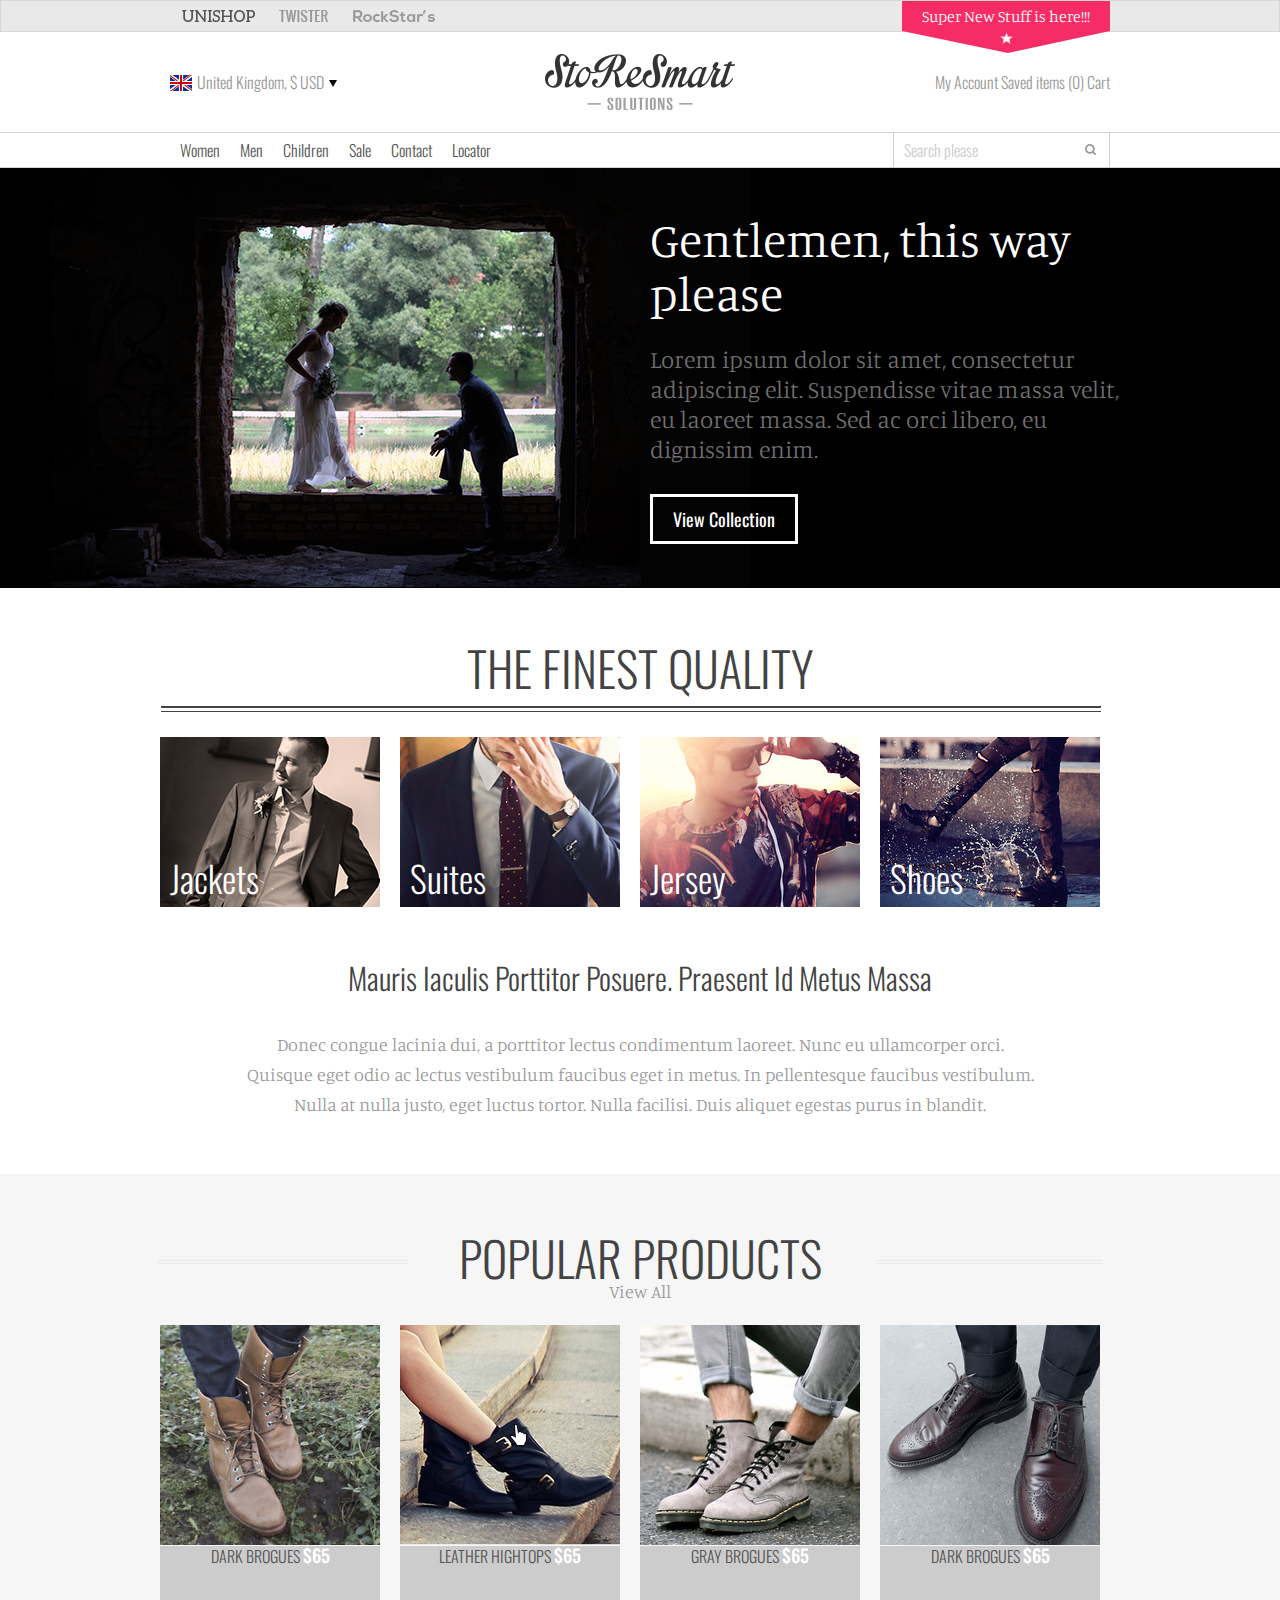
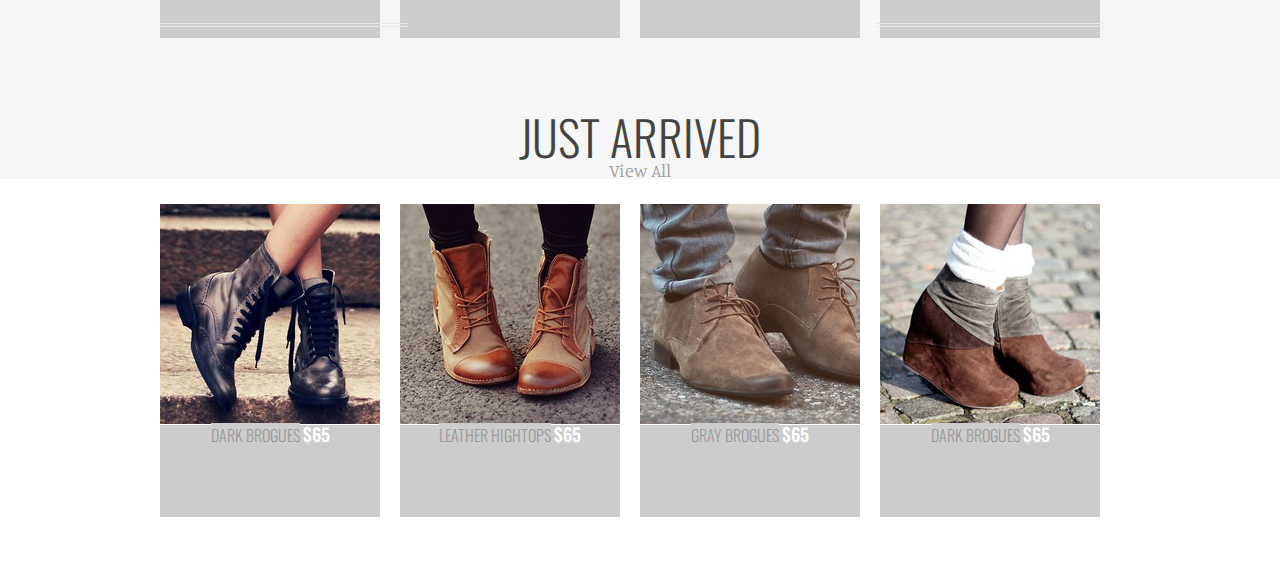
==== e-commerce.html @ 4dcdf838 "Draft for three sections below slider provided" ====
<!DOCTYPE html>
<html>
<head>
	<title>e-commerce</title>
	<link href="https://fonts.googleapis.com/css?family=Oswald:300,400" rel="stylesheet">
	<link href="https://fonts.googleapis.com/css?family=Manuale" rel="stylesheet">
	<link rel="stylesheet" type="text/css" href="css/common/reset.css">
	<link rel="stylesheet" type="text/css" href="css/common/reset2.css">
	<link rel="stylesheet" type="text/css" href="css/common/utils.css">
	<link rel="stylesheet" type="text/css" href="css/common/layout.css">
	<link rel="stylesheet" type="text/css" href="css/common/colors.css">
	<link rel="stylesheet" type="text/css" href="css/common/img.css">
	<link rel="stylesheet" type="text/css" href="css/assets/asset_topLinks.css">
	<link rel="stylesheet" type="text/css" href="css/assets/asset_logoStrip.css">
	<link rel="stylesheet" type="text/css" href="css/assets/asset_locale.css">
	<link rel="stylesheet" type="text/css" href="css/assets/asset_siteLogo.css">
	<link rel="stylesheet" type="text/css" href="css/assets/asset_personalLinks.css">
	<link rel="stylesheet" type="text/css" href="css/assets/asset_navigationStrip.css">
	<link rel="stylesheet" type="text/css" href="css/assets/asset_navigation.css">
	<link rel="stylesheet" type="text/css" href="css/assets/asset_search.css">
	<link rel="stylesheet" type="text/css" href="css/assets/asset_slider.css">
	<link rel="stylesheet" type="text/css" href="css/assets/asset_categoryPictures.css">
	<link rel="stylesheet" type="text/css" href="css/assets/asset_popularProduct.css">

	<link rel="stylesheet" type="text/css" href="content/slider.css">
</head>
<body>
	<!--
		@todo
		- navigation zoom bug
		- navigation content
	-->
	<div class="asset_topLinks">
		<div class="layout_centralColumn">
			<ul class="asset_topLinks-brands">
				<li><a href="javascript: void(0);"><img src="img/logo/uishop-logo.png" alt="unishop logo"></a></li>
				<li><a href="javascript: void(0);"><img src="img/logo/twister-logo.png" alt="twister logo"></a></li>
				<li><a href="javascript: void(0);"><img src="img/logo/rockstars-logo.png" alt="rockstars logo"></a></li>
			</ul>
			<a class="asset_topLinks-superNew imgAfter_star" href="javascript: void(0);">
				Super New Stuff is here!!!
				<span class="asset_topLinks-triangle img_redTriangle"></span>
			</a>
		</div>
	</div>
	<div class="asset_logoStrip">
		<div class="layout_centralColumn">
			<div class="asset_logoStrip-flex">
				<div class="asset_logoStrip-child">
					<div class="asset_locale">
						<div class="asset_locale-selected imgBefore_flagUk">
							<span class="asset_locale-selectedCountry">United Kingdom,</span>
							<span class="asset_locale-selectedCorrency">$ USD</span>
						</div>
						<div class="asset_locale-dropdown">
							<span class="asset_locale-dropdownHoverTarget"></span>
							<div class="asset_locale-dropdownTitle imgBefore_flagUk">United Kingdom</div>
							<div class="asset_locale-dropdownContent">
								<div class="asset_locale-dropdownRow">
									<label class="asset_locale-dropdownLabel" for="asset-locale-dropdown-select-1">Change currency</label>
								</div>
								<div class="asset_locale-dropdownRow">
									<select id="asset-locale-dropdown-select-1" class="asset_locale-currencyControl">
										<option>Pound</option>
										<option>$</option>
										<option>Euro</option>
										<option>$, Au</option>
									</select>
									<div class="asset_locale-dropdownSelectedCurrency">Pound</div>
									<ul class="asset_locale-currencyList">
										<li>Pound</li>
										<li>$</li>
										<li>Euro</li>
										<li>$, Au</li>
									</ul>

								</div>
								<div class="asset_locale-dropdownRow">
									<div class="asset_locale-dropdownLabel">Other Country Sites</div>
								</div>
								<div class="asset_locale-dropdownRow">
									<ul class="asset_locale-countryList">
										<li class="imgBefore_flagUk imgAfter_arrowRight">United Kingdom</li>
										<li class="imgBefore_flagUs imgAfter_arrowRight">United State</li>
										<li class="imgBefore_flagIt imgAfter_arrowRight">Italy</li>
										<li class="imgBefore_flagFr imgAfter_arrowRight">France</li>
										<li class="imgBefore_flagAu imgAfter_arrowRight">Australia</li>
									</ul>
								</div>
							</div>
						</div>	
					</div>
				</div>
				<div class="asset_logoStrip-child">
					<a class="asset_siteLogo" href="e-commerce.html"><img src="img/logo/storesmart-logo.png"></a>
				</div>
				<div class="asset_logoStrip-child">
					<ul class="asset_personalLinks">
						<li><a href="">My Account</a></li>
						<li><a href="">Saved items (0)</a></li>
						<li><a href="">Cart</a></li>
					</ul>
				</div>
			</div>
			
		</div>
	</div>
	<div class="asset_navigationStrip">
		<div class="layout_centralColumn util_clearfix">
			<ul class="asset_navigation">
				<li><a href="javascript: void(0);">Women</a></li><!--
				--><li><a href="javascript: void(0);">Men</a></li><!--
				--><li><a href="javascript: void(0);">Children</a></li><!--
				--><li><a href="javascript: void(0);">Sale</a></li><!--
				--><li><a href="javascript: void(0);">Contact</a></li><!--
				--><li><a href="javascript: void(0);">Locator</a></li>
			</ul>
			<div class="asset_search imgAfter_search">
				<input class="reset_textInput" type="text" name="" placeholder="Search please"/>
			</div>
		</div>
	</div>
	<div class="asset_slider">
		<ul class="asset_slider-slides">
			<li class="asset_slider-slide" id="slide1">
				<div class="layout_centralColumn util_clearfix">
					<div class="asset_slider-picture">
						<img src="content/slide1.jpg" alt="Wedding"/>
					</div>
					<section class="asset_slider-content">
						<div class="asset_slider-contentSymbol">
							<h1>Gentlemen, this way please</h1>
							<div class="asset_slider-text">
								<p>Lorem ipsum dolor sit amet, consectetur adipiscing elit. Suspendisse vitae massa velit, eu laoreet massa. Sed ac orci libero, eu dignissim enim.</p>
							</div>
							<div>
								<button>View Collection</button>
							</div>
						</div>
					</section>
				</div>
			</li><!--
			--><li class="asset_slider-slide" id="slide2">
				<div class="layout_centralColumn">
					<div class="asset_slider-picture">
						<img src="content/slide2.jpg" alt="Cat">
					</div>
					<section class="asset_slider-content">
						<div class="asset_slider-contentSymbol">
							<h1>Gentlemen, this way please</h1>
							<div class="asset_slider-text">
								<p>Lorem ipsum dolor sit amet, consectetur adipiscing elit. Suspendisse vitae massa velit, eu laoreet massa. Sed ac orci libero, eu dignissim enim.</p>
							</div>
							<div>
								<button>View Collection</button>
							</div>
						</div>
					</section>
				</div>
			</li>
		</ul>
		<div class="asset_slider-goBack"></div>
		<div class="asset_slider-goForward"></div>
	</div>
	<div class="section_white">
		<div class="layout_centralColumn">
			<h1 class="typo_richHeader util_center imgAfter_richHeader">THE FINEST QUALITY</h1>
			<ul class="asset_categoryPictures">
				<li><a href=""><img src="img/content/jackets.jpg" alt="jackets"><span class="asset_categoryText">Jackets</span></a></li>
				<li><a href=""><img src="img/content/suites.jpg" alt="suites"><span class="asset_categoryText">Suites</span></a></li>
				<li><a href=""><img src="img/content/jerseys.jpg" alt="jerseys"><span class="asset_categoryText">Jersey</span></a></li>
				<li><a href=""><img src="img/content/shoes.jpg" alt="shoes"><span class="asset_categoryText">Shoes</span></a></li>
			</ul>
			<h2 class="typo_header2">Mauris Iaculis Porttitor Posuere. Praesent Id Metus Massa</h2>
			<p class="typo_paragraph1">Donec congue lacinia dui, a porttitor lectus condimentum laoreet. Nunc eu ullamcorper orci.<br> Quisque eget odio ac lectus vestibulum faucibus eget in metus. In pellentesque faucibus vestibulum.<br> Nulla at nulla justo, eget luctus tortor. Nulla facilisi. Duis aliquet egestas purus in blandit.
			</p>
		</div>
		<div class="section_gray asset_catalog">
			<div class="layout_centralColumn">
				<h1 class="typo_richHeaderItem util_center imgAfter_richHeaderItem imgBefore_richHeaderItem">POPULAR PRODUCTS</h1>
				<a class="grayLink" href="">View All</a>
				<ul class="popularItems">
					<li><a href="">
						<img src="img/content/shoes1.jpg" alt="boots">
						<div class="asset_itemText">
							<span class="asset_itemText-describe">DARK BROGUES</span>
							<span class="price">$65</span>
						</div>
					</a></li>
					<li><a href="">
						<img src="img/content/shoes2.jpg" alt="boots">
						<div class="asset_itemText">
							<span class="asset_itemText-describe">LEATHER HIGHTOPS</span>
							<span class="price">$65</span>
						</div>
					</a></li>
					<li><a href="">
						<img src="img/content/shoes3.jpg" alt="boots">
						<div class="asset_itemText">
							<span class="asset_itemText-describe">GRAY BROGUES</span>
							<span class="price">$65</span>
						</div>
					</a></li>
					<li><a href="">
						<img src="img/content/shoes4.jpg" alt="boots">
						<div class="asset_itemText">
							<span class="asset_itemText-describe">DARK BROGUES</span>
							<span class="price">$65</span>
						</div>
					</a></li>
				</ul>
				<h1 class="typo_richHeaderItem util_center imgAfter_richHeaderItem imgBefore_richHeaderItem">JUST ARRIVED</h1>
				<a class="grayLink" href="">View All</a>
				<ul class="newItems">
					<li>
						<a href="">
						<img src="img/content/shoes5.jpg" alt="boots">
						<div class="asset_itemText">
							<span class="asset_itemText">DARK BROGUES</span>
							<span class="price">$65</span>
						</div>
						</a>
					</li>
					<li>
						<a href="">
							<img src="img/content/shoes6.jpg" alt="boots">
							<div class="asset_itemText">
								<span class="asset_itemText">LEATHER HIGHTOPS</span>
								<span class="price">$65</span>
							</div>
						</a>
					</li>
					<li>
						<a href="">
							<img src="img/content/shoes7.jpg" alt="boots">
							<div class="asset_itemText">
								<span class="asset_itemText">GRAY BROGUES</span>
								<span class="price">$65</span>
							</div>
						</a>
					</li>
					<li>
						<a href="">
							<img src="img/content/shoes8.jpg" alt="boots">
							<div class="asset_itemText">
								<span class="asset_itemText">DARK BROGUES</span>
								<span class="price">$65</span>
							</div>
						</a>
					</li>
				</ul>
		</div>
	</div>
</body>
</html>
---- css/common/reset2.css ----
.reset_textInput {
    border:none;
    background-image: none;
    background-color: transparent;
    -webkit-box-shadow: none;
    -moz-box-shadow: none;
    box-shadow: none;
    -webkit-appearance: none;
    padding: 0px;
    outline: none;
}

[role="button"],
input[type="submit"],
input[type="reset"],
input[type="button"],
button {
    -webkit-box-sizing: content-box;
    -moz-box-sizing: content-box;
    box-sizing: content-box;
}

/* Reset `button` and button-style `input` default styles */
input[type="submit"],
input[type="reset"],
input[type="button"],
button {
    background: none;
    border: 0;
    color: inherit;
    /* cursor: default; */
    font: inherit;
    line-height: normal;
    overflow: visible;
    padding: 0;
    -webkit-appearance: button; /* for input */
    -webkit-user-select: none; /* for button */
    -moz-user-select: none;
    -ms-user-select: none;
}
input::-moz-focus-inner,
button::-moz-focus-inner {
    border: 0;
    padding: 0;
}
---- css/common/utils.css ----
.util_clearfix:after {
	content: "";
	display: table;
	clear: both;
}
---- css/common/layout.css ----
body {
	font-family: 'Oswald', sans-serif;
	font-weight: 300;
}
.layout_centralColumn {
	margin-left: auto;
	margin-right: auto;
	min-width: 920px;
	max-width: 960px;
	padding-left: 20px;
	padding-right: 20px;
	height: 100%;
}
---- css/common/colors.css ----
a {
	color: #999999;
}
---- css/common/img.css ----
.img_redTriangle {
	background-image: url('[data-uri]');
}	
.imgAfter_star:after {
	background-image: url('[data-uri]');
}
.img_flagUk,
.imgBefore_flagUk:before {
	background-image: url('[data-uri]');
}
.img_flagUs,
.imgBefore_flagUs:before {
	background-image: url('[data-uri]');
}
.img_flagFr,
.imgBefore_flagFr:before {
	background-image: url('[data-uri]');
}
.img_flagIt,
.imgBefore_flagIt:before {
	background-image: url('[data-uri]');
}
.img_flagAu,
.imgBefore_flagAu:before {
	background-image: url('[data-uri]');
}
.imgAfter_arrowRight:after {
	background-image: url('[data-uri]');
}
.imgAfter_search:after {
	background-image: url('[data-uri]');
}
.imgAfter_richHeader:after {
	background: url('[data-uri]');
}
.imgAfter_richHeaderItem:after,
.imgBefore_richHeaderItem:before {
	background: url('[data-uri]');
}
---- css/assets/asset_topLinks.css ----
.asset_topLinks {
	background: #e9e9e9;
	border: 1px solid #d7d7d7;
	height: 30px;
}
.asset_topLinks-brands {
	margin-left: 10px;
	margin-right: 10px;
}
.asset_topLinks-brands li {
	float: left;
	display: list-item;
}
.asset_topLinks-superNew {
	float: right;
}
.asset_topLinks-superNew {
	font-family: 'Manuale', serif;
	background: #f52c66;
	color: white;
	height: 30px;
	padding-right: 20px;
	padding-left: 20px;
	text-decoration: none;
	line-height: 30px;
	position: relative;
	margin-left: 10px;
	margin-right: 10px;
}
.asset_topLinks-triangle {
	position: absolute;
	top: 100%;
	width: 100%;
	height: 22px;
	background-size: 100% 22px;
	left: 0px;
}
.asset_topLinks-superNew:after {
	content: "";
	position: absolute;
	top: 31px;
	left: 50%;
	width: 13px;
	height: 12px;
	margin-left: calc(-13px / 2);
}
---- css/assets/asset_logoStrip.css ----
.asset_logoStrip {
	background: white;
}
.asset_logoStrip-flex {
	display: flex;
	justify-content: space-between;
	width: 100%;
	min-height: 100px;
	align-items: center;
}	
.asset_logoStrip-flex > * {
	flex-grow: 1;
	width: 100%;
	text-align: center;
}
.asset_logoStrip-flex > *:first-child {
	text-align: left;
}
.asset_logoStrip-flex > *:last-child {
	text-align: right;
}
.asset_logoStrip .asset_locale,
.asset_logoStrip .asset_personalLinks {
	display: inline-block;
}
---- css/assets/asset_locale.css ----
.asset_locale {
	color: #999999;
	display: inline-block;
	position: relative;
	margin-right: 10px;
	margin-left: 10px;
}
.asset_locale-selected {
	text-align: left;
}
.asset_locale-selected:before {
	content: '';
	width: 22px;
	height: 16px;
	display: inline-block;
	vertical-align: -2px;
	margin-right: 2px;
}
.asset_locale-selected:after {
	content: '';
	width: 0px;
	height: 0px;
	border-top: 7px solid black;
	border-left: 4px solid transparent;
	border-right: 4px solid transparent;
	display: inline-block;
	vertical-align: 2px;
    margin-left: 2px;
}	
.asset_locale-selectedCurrency {
	color: #555555;
}
.asset_locale-dropdown {
	border: 2px solid #333333;
	text-align: left;
	position: absolute;
	opacity: 0;
    transition: opacity 0.4s, top 0.4s;
    visibility: hidden;
    top: calc(100% - 10px);
    min-width: 210px;
	z-index: 1;
}
.asset_locale-dropdownHoverTarget {
	position: absolute;
	height: 10px;
	width: 100%;
	top: -10px;
}
.asset_locale:hover .asset_locale-dropdown {
	opacity: 1;
	visibility: visible;
	top: calc(100% + 10px);
}
.asset_locale-dropdownTitle {
	padding-left: 45px;
	padding-right: 45px;
	background: #333333;
	color: white;
	padding-top: 3px;
	padding-bottom: 8px;
	text-align: center;
	position: relative;
}
.asset_locale-dropdownTitle:before {
    content: '';
    width: 22px;
    height: 16px;
    margin-right: 5px;
    position: absolute;
    left: 10px;
    top: 5px;
}
.asset_locale-dropdownContent {
	background: #f6f6f6; 
	padding-top: 1px;
	padding-bottom: 1px;

}
.asset_locale-dropdownRow {
	margin: 10px;
}
.asset_locale-currencyControl {
	visibility: hidden;
	position: absolute;
}
.asset_locale-currencyList {
	display: none;
}
.asset_locale-dropdownSelectedCurrency {
	border: 1px solid #d7d7d7;
	background: white;
	padding: 9px 10px 9px 10px;
	position: relative;
}
.asset_locale-dropdownSelectedCurrency:before {
	content: '';
	position: absolute;
	top: 0px;
	bottom: 0px;
	right: 29px;
	width: 0;
	border-left: 1px solid #d7d7d7;
} 
.asset_locale-dropdownSelectedCurrency:after {
    content: '';
    width: 0px;
    height: 0px;
    border-top: 7px solid #888888;
    border-left: 4px solid transparent;
    border-right: 4px solid transparent;
    position: absolute;
    right: 10px;
    top: 14px;
}   
.asset_locale-countryList li {
	padding: 10px 30px 10px 0px;
	position: relative;

}
.asset_locale-countryList li + li {
	border-top: 1px solid #888888;
}
.asset_locale-countryList li:before {
	content: '';
	display: inline-block;
 	width: 22px;
    height: 16px;
    vertical-align: -2px;
    margin-right: 10px;
} 
.asset_locale-countryList li:after {
	content: '';
	display: inline-block;
	position: absolute;
 	width: 8px;
    height: 12px;
    right: 0px;
    top: 12px;
    opacity: 0;
    transition: opacity 0.4s;
}
.asset_locale-countryList li:hover:after {
	opacity: 1;
}
---- css/assets/asset_siteLogo.css ----
.asset_siteLogo {
	margin-right: 10px;
	margin-left: 10px;
}
---- css/assets/asset_personalLinks.css ----
.asset_personalLinks {
	margin-right: 10px;
	margin-left: 10px;
}
.asset_personalLinks li {
	display: inline;	
}
.asset_personalLinks a {
	color: #999999;
	text-decoration: none;
}
.asset_personalLinks a:hover {
	text-decoration: underline;
}
---- css/assets/asset_navigationStrip.css ----
.asset_navigationStrip {
	background: white;
	border-top: 1px solid #d2d0d0;
	border-bottom: 1px solid #d2d0d0;
	height: 34px;
}
---- css/assets/asset_navigation.css ----
.asset_navigation {
	margin-left: 10px;
    margin-right: 10px;
    float: left;
}
.asset_navigation li {
    display: inline-block;
	margin-top: -1px;
}
.asset_navigation a {
	padding: 10px;
	transition: background 0.4s;
	color: #555555;
	display: block;
}
.asset_navigation li:hover a {
	background: #167c9a;
	color: white;
}
---- css/assets/asset_search.css ----
.asset_search {
	float: right;
	position: relative;
	padding-left: 10px;
	padding-right: 40px;
	border-left: 1px solid #d2d0d0;
	border-right: 1px solid #d2d0d0;
	margin-left: 10px;
	margin-right: 10px;
}
.asset_search:after {
	content: '';
	position: absolute;
	height: 12px;
	width: 11px;
    right: 13px;
    top: 10px;
}
.asset_search input {
	font-size: 16px;
    font-family: 'Oswald', sans-serif;
    font-weight: 300;
	height: 34px;
}
.asset_search input::placeholder {
	color: #cccccc;
}
---- css/assets/asset_slider.css ----
.asset_slider-slides {
    white-space: nowrap;
    overflow: hidden;
}
.asset_slider-slide {
    height: 420px;
    display: inline-block;
    width: 100%;
    white-space: initial;
    transition: transform 0.6s;
}
.asset_slider-slides:hover .asset_slider-slide{
    transform: translateX(-100%);

}
.asset_slider-picture,
.asset_slider-content {
    float: left;
    width: 50%;
    height: 100%;
    box-sizing: border-box;
    padding-right: 10px;
    padding-left: 10px;
}
.asset_slider-picture {
    position: relative;
}
.asset_slider-picture img {
    position: absolute;
    left: 50%;
    transform: translateX(-50%);
}
.asset_slider-content {
    position: relative;
}
.asset_slider-contentSymbol {
    position: absolute;
    top: 50%;
    transform: translateY(-50%);
}
.asset_slider-content h1 {
    font-size: 48px;
    font-family: 'Manuale', serif;
    line-height: 54px;
}
.asset_slider-text {
    font-size: 24px;
    font-family: 'Manuale', serif;
    margin-bottom: 30px;
    margin-top: 24px;
    line-height: 30px;
}
.asset_slider-content button {
    padding: 9px 20px 9px 20px;
    border-width: 3px;
    border-style: solid;
    font-size: 18px;
    font-weight: 400;
}
---- css/assets/asset_categoryPictures.css ----
.section_white {
    background: white;
    text-align: center;
    padding-bottom: 73px;
}
.typo_richHeader {
    position: relative;
    font-size: 48px;
    font-family: 'Oswald', sans-serif;
    margin-top: 55px;
    color: #434343;
    padding-bottom: 20px;
}
.typo_richHeader:after {
    content: '';
    position: absolute;
    height: 7px;
    display: inline-block;
    width: 98%;
    bottom: 0;
    left: 0;
}
.asset_categoryPictures li {
    float: left;
    display: inline-block;
    margin-top: 25px;
    margin-right: 20px;
    padding-bottom: 55px;
}
.asset_categoryPictures a {
    position: relative;
}
.asset_categoryPictures span {
    position: absolute;
    left: 10px;
    top: -28px;
    color: white;
    font-size: 36px;
}
.typo_header2 {
    font-size: 30px;
    margin-bottom: 36px;
    color: #434343;
    text-align: center;
}
.typo_paragraph1 {
    font-family: 'Manuale', serif;;
    font-size: 18px;
    color: #999999;
    line-height: 30px;
}
---- css/assets/asset_popularProduct.css ----
.asset_catalog {
    background: #f6f6f6;
    text-align: center;
}
.typo_richHeaderItem {
    position: relative;
    font-size: 48px;
    font-family: 'Oswald', sans-serif;
    margin-top: 55px;
    color: #434343;
    padding-bottom: 20px;
    top: 20px;
    padding-top: 40px;
}
.typo_richHeaderItem:before {
    content: '';
    position: absolute;
    height: 4px;
    width: 250px;
    top: 61%;
    left: -2px;
}
.typo_richHeaderItem:after {
    content: '';
    position: absolute;
    height: 4px;
    width: 227px;
    top: 61%;
    right: 17px;
}
.grayLink {
    font-family: 'Manuale', serif;
    font-size: 18px;
}
.popularItems li,
.newItems li {
    float: left;
    display: inline-block;
    margin-top: 25px;
    margin-right: 20px;
    padding-bottom: 55px;
}
.asset_itemText {
    background: #cccccc;
    height: 92px;
    width: 220px;
}
.asset_itemText-describe {
    font-size: 16px;
    font-family: 'Oswald', sans-serif;
    color: #555555;
}
.price {
    font-family: Oswald;
    font-size: 18px;
    font-weight: 500;
    color: white;
}
---- content/slider.css ----
#slide1 {
    background: black;
}
#slide1 .asset_slider-content h1 {
    color: white;
}
#slide1 .asset_slider-text {
    color: #6f6f6f;
}
#slide1 .asset_slider-content button {
    color: white;
    border-color: white;
}
#slide2 {
    background: #f6f6f6;
}
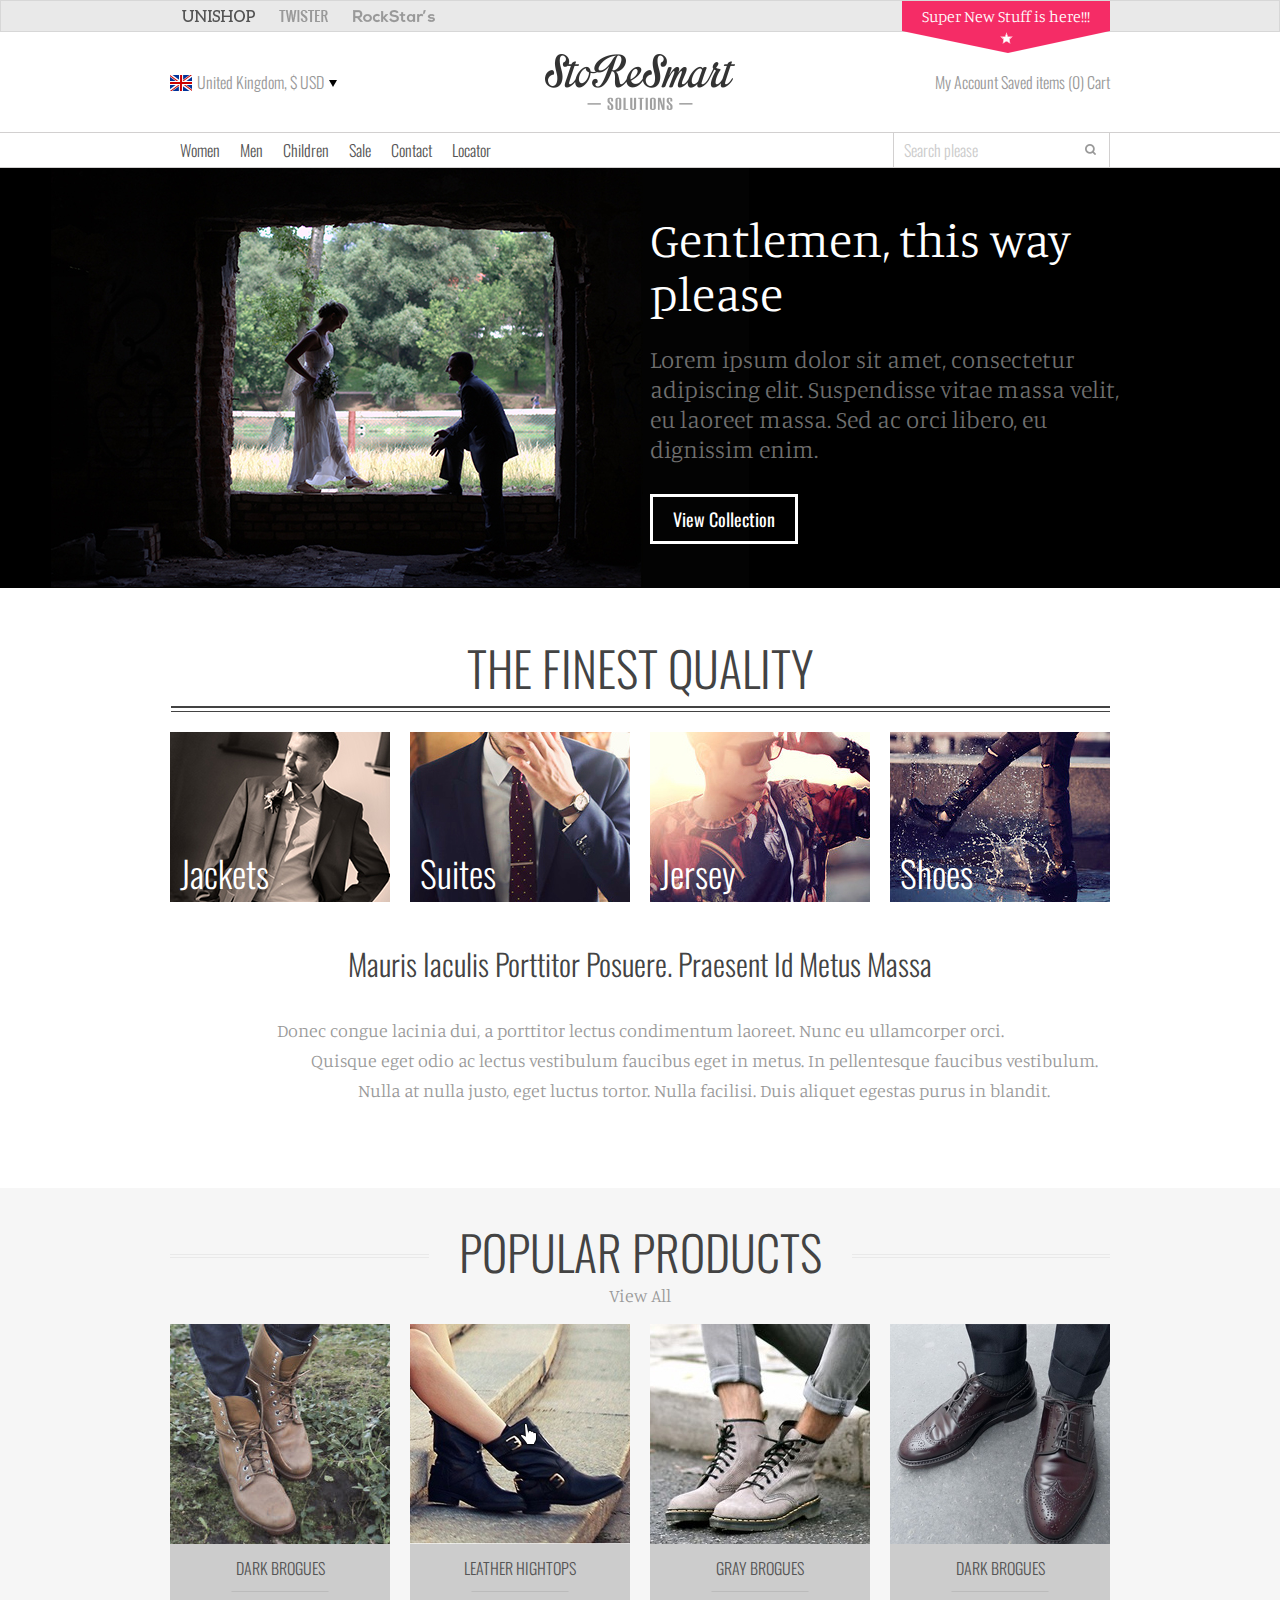
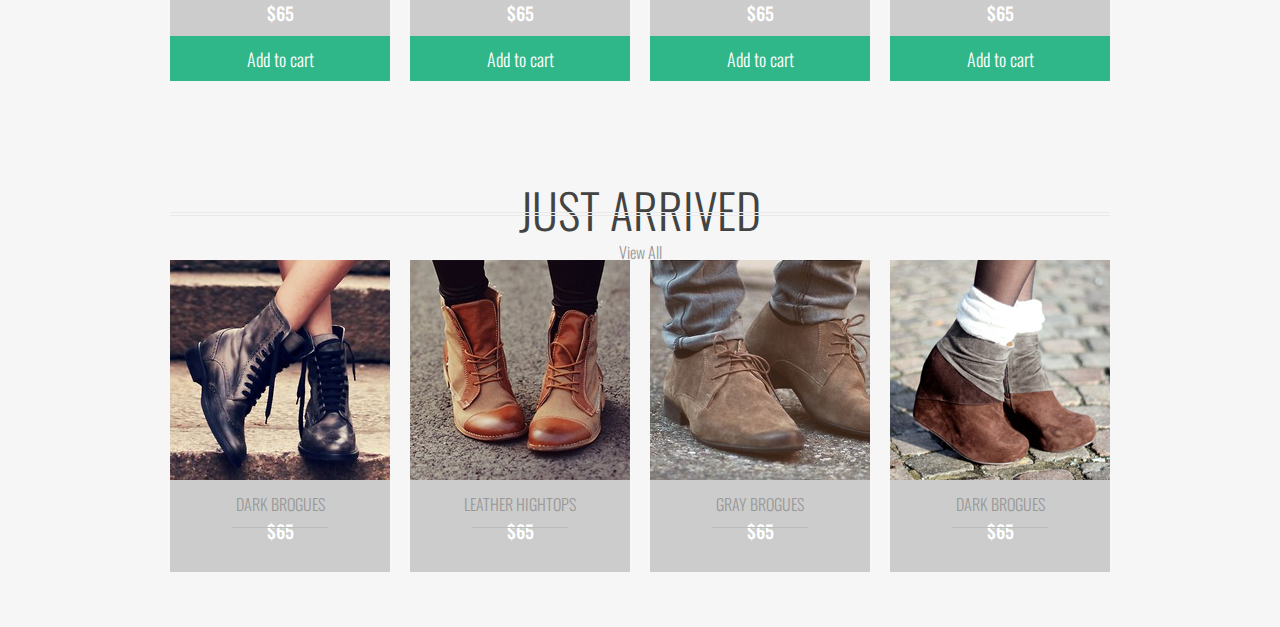
==== commit 97472b1b: "featured items slider almost ready" ====
--- a/e-commerce.html
+++ b/e-commerce.html
@@ -10,6 +10,7 @@
 	<link rel="stylesheet" type="text/css" href="css/common/layout.css">
 	<link rel="stylesheet" type="text/css" href="css/common/colors.css">
 	<link rel="stylesheet" type="text/css" href="css/common/img.css">
+	<link rel="stylesheet" type="text/css" href="css/common/typo_styles.css">
 	<link rel="stylesheet" type="text/css" href="css/assets/asset_topLinks.css">
 	<link rel="stylesheet" type="text/css" href="css/assets/asset_logoStrip.css">
 	<link rel="stylesheet" type="text/css" href="css/assets/asset_locale.css">
@@ -21,6 +22,7 @@
 	<link rel="stylesheet" type="text/css" href="css/assets/asset_slider.css">
 	<link rel="stylesheet" type="text/css" href="css/assets/asset_categoryPictures.css">
 	<link rel="stylesheet" type="text/css" href="css/assets/asset_popularProduct.css">
+	<link rel="stylesheet" type="text/css" href="css/assets/asset_catalog.css">
 
 	<link rel="stylesheet" type="text/css" href="content/slider.css">
 </head>
@@ -96,9 +98,9 @@
 				</div>
 				<div class="asset_logoStrip-child">
 					<ul class="asset_personalLinks">
-						<li><a href="">My Account</a></li>
-						<li><a href="">Saved items (0)</a></li>
-						<li><a href="">Cart</a></li>
+						<li><a href="javascript: void(0);">My Account</a></li>
+						<li><a href="javascript: void(0);">Saved items (0)</a></li>
+						<li><a href="javascript: void(0);">Cart</a></li>
 					</ul>
 				</div>
 			</div>
@@ -165,90 +167,116 @@
 	<div class="section_white">
 		<div class="layout_centralColumn">
 			<h1 class="typo_richHeader util_center imgAfter_richHeader">THE FINEST QUALITY</h1>
-			<ul class="asset_categoryPictures">
-				<li><a href=""><img src="img/content/jackets.jpg" alt="jackets"><span class="asset_categoryText">Jackets</span></a></li>
-				<li><a href=""><img src="img/content/suites.jpg" alt="suites"><span class="asset_categoryText">Suites</span></a></li>
-				<li><a href=""><img src="img/content/jerseys.jpg" alt="jerseys"><span class="asset_categoryText">Jersey</span></a></li>
-				<li><a href=""><img src="img/content/shoes.jpg" alt="shoes"><span class="asset_categoryText">Shoes</span></a></li>
+			<ul class="asset_categoryPictures util_clearfix">
+				<li><a href="javascript: void(0);"><img src="img/content/jackets.jpg" alt="jackets"><span class="asset_categoryText">Jackets</span></a></li>
+				<li><a href="javascript: void(0);"><img src="img/content/suites.jpg" alt="suites"><span class="asset_categoryText">Suites</span></a></li>
+				<li><a href="javascript: void(0);"><img src="img/content/jerseys.jpg" alt="jerseys"><span class="asset_categoryText">Jersey</span></a></li>
+				<li><a href="javascript: void(0);"><img src="img/content/shoes.jpg" alt="shoes"><span class="asset_categoryText">Shoes</span></a></li>
 			</ul>
 			<h2 class="typo_header2">Mauris Iaculis Porttitor Posuere. Praesent Id Metus Massa</h2>
-			<p class="typo_paragraph1">Donec congue lacinia dui, a porttitor lectus condimentum laoreet. Nunc eu ullamcorper orci.<br> Quisque eget odio ac lectus vestibulum faucibus eget in metus. In pellentesque faucibus vestibulum.<br> Nulla at nulla justo, eget luctus tortor. Nulla facilisi. Duis aliquet egestas purus in blandit.
-			</p>
-		</div>
-		<div class="section_gray asset_catalog">
-			<div class="layout_centralColumn">
-				<h1 class="typo_richHeaderItem util_center imgAfter_richHeaderItem imgBefore_richHeaderItem">POPULAR PRODUCTS</h1>
-				<a class="grayLink" href="">View All</a>
-				<ul class="popularItems">
-					<li><a href="">
-						<img src="img/content/shoes1.jpg" alt="boots">
-						<div class="asset_itemText">
-							<span class="asset_itemText-describe">DARK BROGUES</span>
-							<span class="price">$65</span>
-						</div>
-					</a></li>
-					<li><a href="">
-						<img src="img/content/shoes2.jpg" alt="boots">
-						<div class="asset_itemText">
-							<span class="asset_itemText-describe">LEATHER HIGHTOPS</span>
-							<span class="price">$65</span>
-						</div>
-					</a></li>
-					<li><a href="">
-						<img src="img/content/shoes3.jpg" alt="boots">
-						<div class="asset_itemText">
-							<span class="asset_itemText-describe">GRAY BROGUES</span>
-							<span class="price">$65</span>
-						</div>
-					</a></li>
-					<li><a href="">
-						<img src="img/content/shoes4.jpg" alt="boots">
-						<div class="asset_itemText">
-							<span class="asset_itemText-describe">DARK BROGUES</span>
-							<span class="price">$65</span>
-						</div>
-					</a></li>
-				</ul>
-				<h1 class="typo_richHeaderItem util_center imgAfter_richHeaderItem imgBefore_richHeaderItem">JUST ARRIVED</h1>
-				<a class="grayLink" href="">View All</a>
-				<ul class="newItems">
-					<li>
-						<a href="">
+			<p class="typo_paragraph1"><!--
+				-->Donec congue lacinia dui, a porttitor lectus condimentum laoreet. Nunc eu ullamcorper orci.
+				<!--			-->Quisque eget odio ac lectus vestibulum faucibus eget in metus. In pellentesque faucibus vestibulum.
+				<!--			-->Nulla at nulla justo, eget luctus tortor. Nulla facilisi. Duis aliquet egestas purus in blandit.<!--
+			--></p>
+		</div>
+	</div>
+	<div class="section_gray">
+		<div class="layout_centralColumn">
+			<h1 class="typo_richHeaderItem util_center imgAfter_richHeaderItem imgBefore_richHeaderItem background_gray">
+				<span>POPULAR PRODUCTS</span>
+			</h1>
+			<a class="typo_grayLink" href="javascript: void(0);">View All</a>
+			<ul class="popularItems util_clearfix">
+				<li>
+					<a href="javascript: void(0);">
+					<img src="img/content/shoes1.jpg" alt="boots">
+					<div class="asset_itemText">
+						<span class="asset_itemText-describe">DARK BROGUES</span>
+						<span class="price">
+							$65
+						</span>
+					</div>
+					</a>
+					<button class="curtButton">Add to cart</button>
+				</li>
+				<li>
+					<a href="javascript: void(0);">
+					<img src="img/content/shoes2.jpg" alt="boots">
+					<div class="asset_itemText">
+						<span class="asset_itemText-describe">LEATHER HIGHTOPS</span>
+						<span class="price">
+							$65
+						</span>
+					</div>
+					</a>
+					<button class="curtButton">Add to cart</button>
+				</li>
+				<li>
+					<a href="javascript: void(0);">
+					<img src="img/content/shoes3.jpg" alt="boots">
+					<div class="asset_itemText">
+						<span class="asset_itemText-describe">GRAY BROGUES</span>
+						<span class="price">
+							$65
+						</span>
+					</div>
+					</a>
+					<button class="curtButton">Add to cart</button>
+				</li>
+				<li>
+					<a href="javascript: void(0);">
+					<img src="img/content/shoes4.jpg" alt="boots">
+					<div class="asset_itemText">
+						<span class="asset_itemText-describe">DARK BROGUES</span>
+						<span class="price">
+							$65
+						</span>
+					</div>
+					</a>
+					<button class="curtButton">Add to cart</button>
+				</li>
+			</ul>
+			<h1 class="typo_richHeaderItem util_center imgAfter_richHeaderItem imgBefore_richHeaderItem">JUST ARRIVED</h1>
+			<a class="grayLink" href="javascript: void(0);">View All</a>
+			<ul class="newItems util_clearfix">
+				<li>
+					<a href="javascript: void(0);">
 						<img src="img/content/shoes5.jpg" alt="boots">
 						<div class="asset_itemText">
 							<span class="asset_itemText">DARK BROGUES</span>
 							<span class="price">$65</span>
 						</div>
-						</a>
-					</li>
-					<li>
-						<a href="">
-							<img src="img/content/shoes6.jpg" alt="boots">
-							<div class="asset_itemText">
-								<span class="asset_itemText">LEATHER HIGHTOPS</span>
-								<span class="price">$65</span>
-							</div>
-						</a>
-					</li>
-					<li>
-						<a href="">
-							<img src="img/content/shoes7.jpg" alt="boots">
-							<div class="asset_itemText">
-								<span class="asset_itemText">GRAY BROGUES</span>
-								<span class="price">$65</span>
-							</div>
-						</a>
-					</li>
-					<li>
-						<a href="">
-							<img src="img/content/shoes8.jpg" alt="boots">
-							<div class="asset_itemText">
-								<span class="asset_itemText">DARK BROGUES</span>
-								<span class="price">$65</span>
-							</div>
-						</a>
-					</li>
-				</ul>
+					</a>
+				</li>
+				<li>
+					<a href="javascript: void(0);">
+						<img src="img/content/shoes6.jpg" alt="boots">
+						<div class="asset_itemText">
+							<span class="asset_itemText">LEATHER HIGHTOPS</span>
+							<span class="price">$65</span>
+						</div>
+					</a>
+				</li>
+				<li>
+					<a href="javascript: void(0);">
+						<img src="img/content/shoes7.jpg" alt="boots">
+						<div class="asset_itemText">
+							<span class="asset_itemText">GRAY BROGUES</span>
+							<span class="price">$65</span>
+						</div>
+					</a>
+				</li>
+				<li>
+					<a href="javascript: void(0);">
+						<img src="img/content/shoes8.jpg" alt="boots">
+						<div class="asset_itemText">
+							<span class="asset_itemText">DARK BROGUES</span>
+							<span class="price">$65</span>
+						</div>
+					</a>
+				</li>
+			</ul>
 		</div>
 	</div>
 </body>
--- a/css/common/colors.css
+++ b/css/common/colors.css
@@ -1,3 +1,6 @@
 a {
 	color: #999999;
-}+}
+.background_gray {
+	background-color: #f6f6f6;
+}
--- a/css/common/img.css
+++ b/css/common/img.css
@@ -33,7 +33,6 @@
 .imgAfter_richHeader:after {
 	background: url('[data-uri]');
 }
-.imgAfter_richHeaderItem:after,
 .imgBefore_richHeaderItem:before {
 	background: url('[data-uri]');
-}+}
--- a/css/common/typo_styles.css
+++ b/css/common/typo_styles.css
@@ -0,0 +1,31 @@
+.typo_richHeaderItem {
+    position: relative;
+    font-size: 48px;
+    font-family: 'Oswald', sans-serif;
+    color: #434343;
+    padding-bottom: 10px;
+    top: 10px;
+    padding-top: 30px;
+    margin: 10px;
+}
+.typo_richHeaderItem:before {
+    content: '';
+    position: absolute;
+    width: 100%;
+    top: 56px;
+    height: 5px;
+    background-repeat: repeat-x;
+    left: 0;
+}
+.typo_richHeaderItem span {
+    background: inherit;
+    position: relative;
+    z-index: 1;
+    padding-left: 30px;
+    padding-right: 30px;
+}
+.typo_grayLink {
+    font-family: 'Manuale', serif;
+    font-size: 18px;
+    margin: 10px;
+}--- a/css/assets/asset_categoryPictures.css
+++ b/css/assets/asset_categoryPictures.css
@@ -10,22 +10,25 @@
     margin-top: 55px;
     color: #434343;
     padding-bottom: 20px;
+    margin-right: 10px;
+    margin-left: 10px;
 }
 .typo_richHeader:after {
     content: '';
     position: absolute;
     height: 7px;
     display: inline-block;
-    width: 98%;
+    width: 100%;
     bottom: 0;
     left: 0;
+}
+.asset_categoryPictures {
+    margin-top: 10px;
 }
 .asset_categoryPictures li {
     float: left;
     display: inline-block;
-    margin-top: 25px;
-    margin-right: 20px;
-    padding-bottom: 55px;
+    margin: 10px;
 }
 .asset_categoryPictures a {
     position: relative;
@@ -40,6 +43,7 @@
 .typo_header2 {
     font-size: 30px;
     margin-bottom: 36px;
+    margin-top: 36px;
     color: #434343;
     text-align: center;
 }
@@ -48,4 +52,5 @@
     font-size: 18px;
     color: #999999;
     line-height: 30px;
+    white-space: pre-wrap;
 }--- a/css/assets/asset_popularProduct.css
+++ b/css/assets/asset_popularProduct.css
@@ -2,48 +2,27 @@
     background: #f6f6f6;
     text-align: center;
 }
-.typo_richHeaderItem {
-    position: relative;
-    font-size: 48px;
-    font-family: 'Oswald', sans-serif;
-    margin-top: 55px;
-    color: #434343;
-    padding-bottom: 20px;
-    top: 20px;
-    padding-top: 40px;
-}
-.typo_richHeaderItem:before {
-    content: '';
-    position: absolute;
-    height: 4px;
-    width: 250px;
-    top: 61%;
-    left: -2px;
-}
-.typo_richHeaderItem:after {
-    content: '';
-    position: absolute;
-    height: 4px;
-    width: 227px;
-    top: 61%;
-    right: 17px;
-}
-.grayLink {
-    font-family: 'Manuale', serif;
-    font-size: 18px;
+.popularItems {
+    margin-top: 20px;
 }
 .popularItems li,
 .newItems li {
+    position: relative;
     float: left;
     display: inline-block;
-    margin-top: 25px;
-    margin-right: 20px;
+    margin-right: 10px;
+    margin-left: 10px;
     padding-bottom: 55px;
 }
+.popularItems img,
+.newItems img {
+    display: block;
+}
 .asset_itemText {
-    background: #cccccc;
     height: 92px;
     width: 220px;
+    white-space: pre-line;
+    background: #cccccc;
 }
 .asset_itemText-describe {
     font-size: 16px;
@@ -51,8 +30,32 @@
     color: #555555;
 }
 .price {
-    font-family: Oswald;
+    position: relative;
+    font-family: 'Oswald', sans-serif ;
     font-size: 18px;
     font-weight: 500;
     color: white;
+    display: block;
+    padding-top: 10px;
 }
+.price:before {
+    content: '';
+    position: absolute;
+    width: 97px;
+    height: 1px;
+    background: #bbbbbb;
+    top: 15px;
+    left: 50%;
+    transform: translateX(-50%);
+}
+.curtButton {
+    background: #2fb789;
+    width: 220px;
+    height: 45px;
+    color: white;
+    font-size: 18px;
+    display: block;
+}
+.curtButton:hover {
+    background: #333333;
+}
--- a/css/assets/asset_catalog.css
+++ b/css/assets/asset_catalog.css
@@ -0,0 +1,7 @@
+.section_gray {
+    background: #f6f6f6;
+    height: 100%;
+    width: 100%;
+    text-align: center;
+}
+
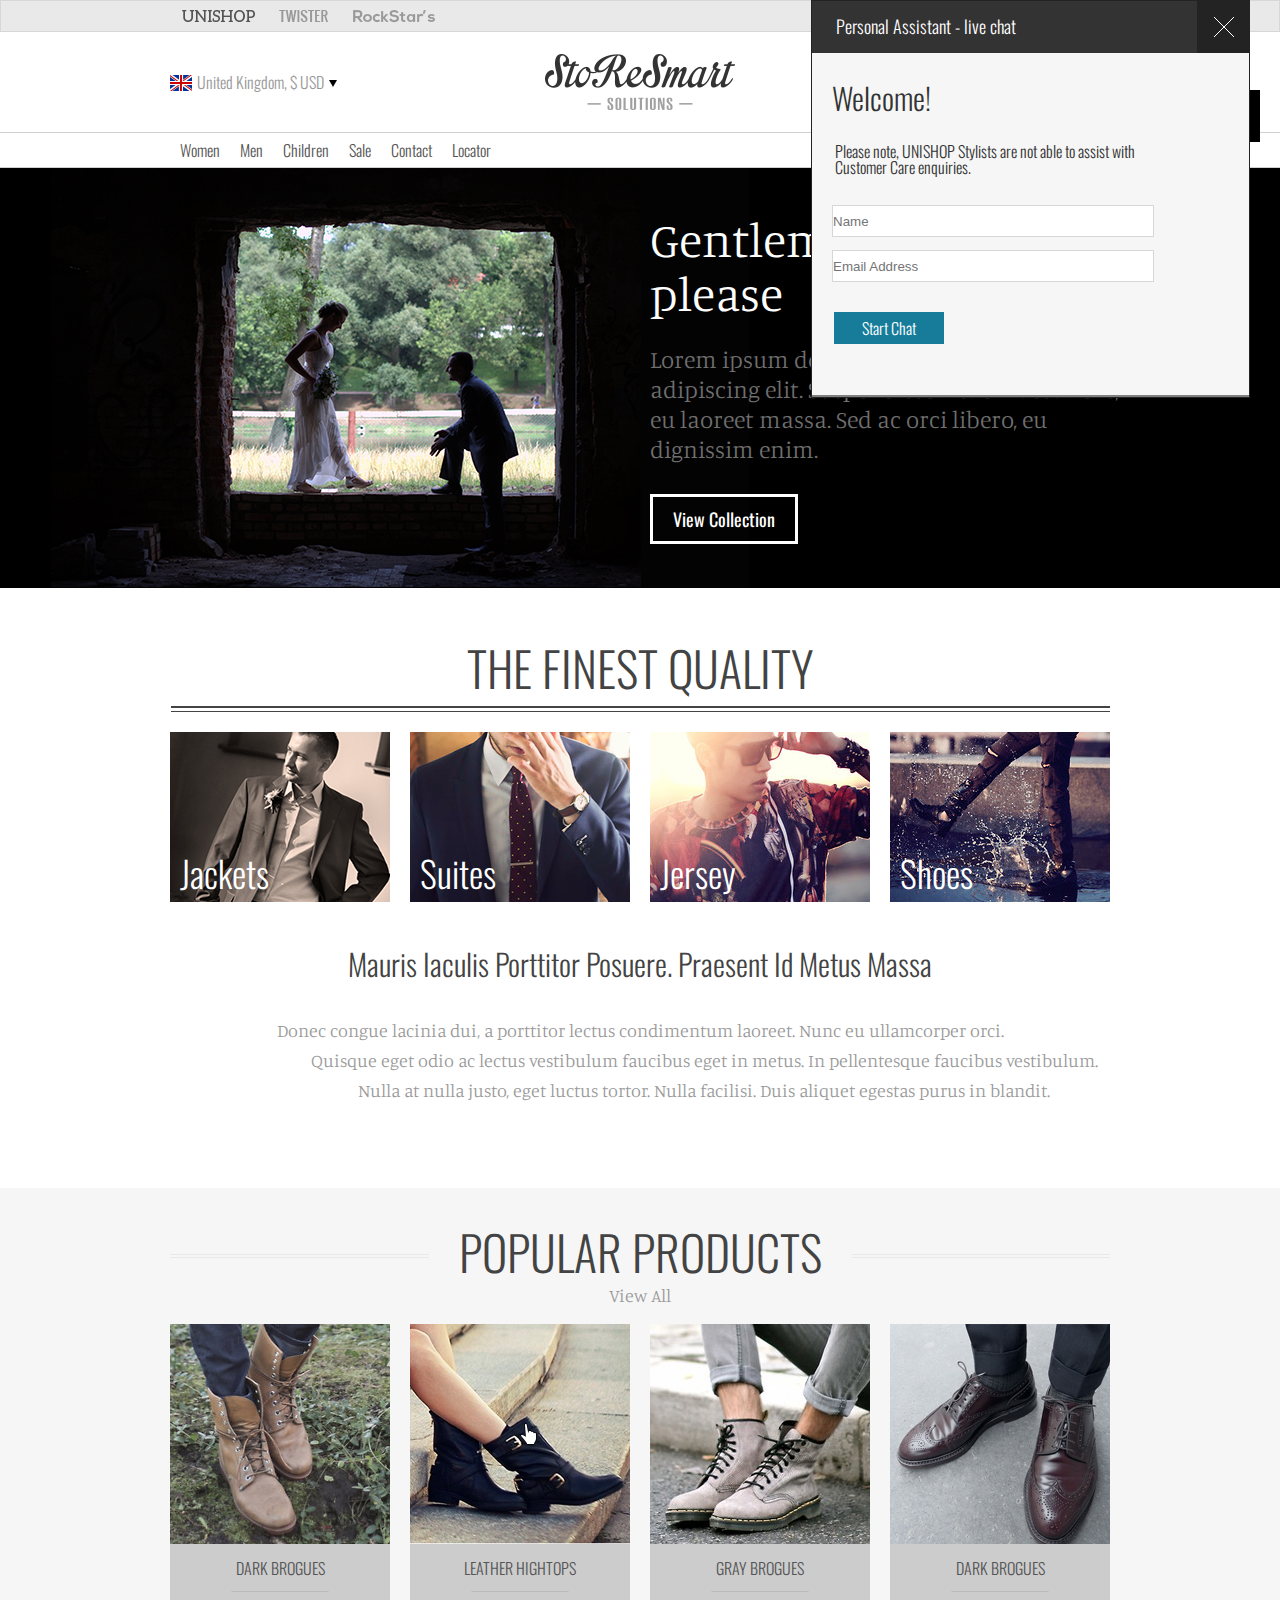
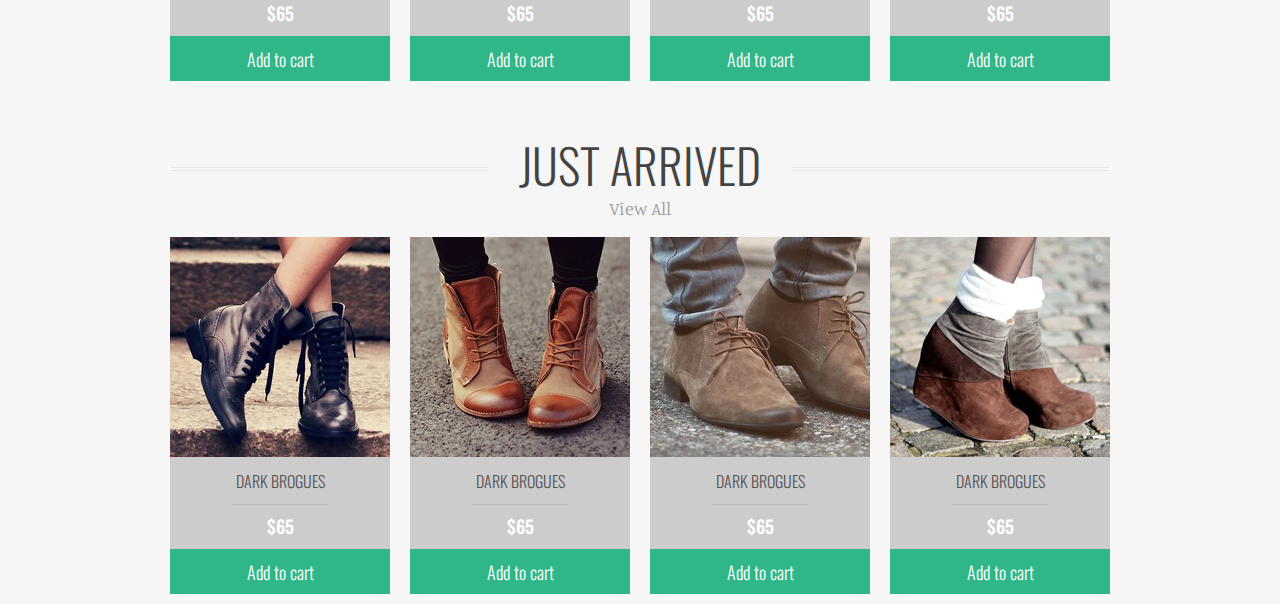
==== commit f08dc608: "featured items slider almost ready" ====
--- a/e-commerce.html
+++ b/e-commerce.html
@@ -1,5 +1,5 @@
 <!DOCTYPE html>
-<html>
+<html xmlns="http://www.w3.org/1999/html">
 <head>
 	<title>e-commerce</title>
 	<link href="https://fonts.googleapis.com/css?family=Oswald:300,400" rel="stylesheet">
@@ -23,15 +23,34 @@
 	<link rel="stylesheet" type="text/css" href="css/assets/asset_categoryPictures.css">
 	<link rel="stylesheet" type="text/css" href="css/assets/asset_popularProduct.css">
 	<link rel="stylesheet" type="text/css" href="css/assets/asset_catalog.css">
+	<link rel="stylesheet" type="text/css" href="css/assets/asset_personalAssistant.css">
 
 	<link rel="stylesheet" type="text/css" href="content/slider.css">
 </head>
-<body>
 	<!--
 		@todo
 		- navigation zoom bug
 		- navigation content
 	-->
+	<div>
+		<div class=" div.asset_personalAssistant > div.asset_personalAssistant-enter + div.asset_personalAssistant-popup">
+		</div>
+		<div class="asset_personalAssistant">
+		</div>
+		<div class="asset_personalAssistant-enter"><span>Personal Assistant</span></div>
+		<div class="asset_personalAssistant-popup">
+			<section class="personalAssistant">
+				<span class="liveChat">Personal Assistant - live chat</span>
+			</section>
+			<section class="personalAssistantWhite">
+				<h1 class="liveChatHeader">Welcome!</h1>
+				<span class="liveChatDescribe">Please note, UNISHOP Stylists are not able to assist with<br> Customer Care enquiries.</span>
+				<input class="reset_textInput nameInput" type="text" name="" placeholder="Name"/>
+				<input class="reset_textInput emailInput" type="text" name="" placeholder="Email Address"/>
+				<button>Start Chat</button>
+			</section>
+		</div>
+	</div>
 	<div class="asset_topLinks">
 		<div class="layout_centralColumn">
 			<ul class="asset_topLinks-brands">
@@ -187,94 +206,118 @@
 				<span>POPULAR PRODUCTS</span>
 			</h1>
 			<a class="typo_grayLink" href="javascript: void(0);">View All</a>
-			<ul class="popularItems util_clearfix">
+			<ul class="asset_catalog-items util_clearfix">
+				<li class="asset_catalog-item">
+					<a href="javascript: void(0);">
+						<img src="img/content/shoes1.jpg" alt="boots">
+						<span class="itemDescription">Vestibulum ante ipsum primis in faucibus orci luctus et ultrices posuere cubilia Curae Proin vel ante a orci tempus eleifend ut et magna. Lorem ipsum dolor.
+						</span>
+						<div class="asset_catalog-text">
+						<span class="asset_catalog-textDescribe">DARK BROGUES</span>
+						<span class="asset_catalog-price">
+							$65
+						</span>
+					</div>
+					</a>
+					<button class="curtButton">Add to cart</button>
+				</li>
+				<li class="asset_catalog-item">
+					<a href="javascript: void(0);">
+					<img src="img/content/shoes2.jpg" alt="boots">
+					<div class="asset_catalog-text">
+						<span class="asset_catalog-textDescribe">LEATHER HIGHTOPS</span>
+						<span class="asset_catalog-price">
+							$65
+						</span>
+					</div>
+					</a>
+					<button class="curtButton">Add to cart</button>
+				</li>
+				<li class="asset_catalog-item asset_catalog-item--sale">
+					<a href="javascript: void(0);">
+					<img src="img/content/shoes3.jpg" alt="boots">
+					<div class="asset_catalog-text">
+						<span class="asset_catalog-textDescribe">GRAY BROGUES</span>
+						<span class="asset_catalog-price">
+							$65
+						</span>
+					</div>
+					</a>
+					<button class="curtButton">Add to cart</button>
+				</li>
+				<li class="asset_catalog-item asset_catalog-item--new">
+				<a href="javascript: void(0);">
+					<img src="img/content/shoes4.jpg" alt="boots">
+					<div class="asset_catalog-text">
+						<span class="asset_catalog-textDescribe">DARK BROGUES</span>
+						<span class="asset_catalog-price">
+							$65
+						</span>
+					</div>
+					</a>
+					<button class="curtButton">Add to cart</button>
+				</li>
+			</ul>
+			<h1 class="typo_richHeaderItem1 util_center imgBefore_richHeaderItem">
+				<span>JUST ARRIVED</span>
+			</h1>
+			<a class="typo_grayLink" href="javascript: void(0);">View All</a>
+			<ul class="asset_catalog-items util_clearfix">
 				<li>
 					<a href="javascript: void(0);">
-					<img src="img/content/shoes1.jpg" alt="boots">
-					<div class="asset_itemText">
-						<span class="asset_itemText-describe">DARK BROGUES</span>
-						<span class="price">
-							$65
-						</span>
-					</div>
+						<img src="img/content/shoes5.jpg" alt="boots">
+						<span class="itemDescription">Vestibulum ante ipsum primis in faucibus orci luctus et ultrices posuere cubilia Curae Proin vel ante a orci tempus eleifend ut et magna. Lorem ipsum dolor.
+						</span>
+						<div class="asset_catalog-text">
+							<span class="asset_catalog-textDescribe">DARK BROGUES</span>
+							<span class="asset_catalog-price">
+							$65
+						</span>
+						</div>
 					</a>
 					<button class="curtButton">Add to cart</button>
 				</li>
 				<li>
 					<a href="javascript: void(0);">
-					<img src="img/content/shoes2.jpg" alt="boots">
-					<div class="asset_itemText">
-						<span class="asset_itemText-describe">LEATHER HIGHTOPS</span>
-						<span class="price">
-							$65
-						</span>
-					</div>
+						<img src="img/content/shoes6.jpg" alt="boots">
+						<span class="itemDescription">Vestibulum ante ipsum primis in faucibus orci luctus et ultrices posuere cubilia Curae Proin vel ante a orci tempus eleifend ut et magna. Lorem ipsum dolor.
+						</span>
+						<div class="asset_catalog-text">
+							<span class="asset_catalog-textDescribe">DARK BROGUES</span>
+							<span class="asset_catalog-price">
+							$65
+						</span>
+						</div>
 					</a>
 					<button class="curtButton">Add to cart</button>
 				</li>
 				<li>
 					<a href="javascript: void(0);">
-					<img src="img/content/shoes3.jpg" alt="boots">
-					<div class="asset_itemText">
-						<span class="asset_itemText-describe">GRAY BROGUES</span>
-						<span class="price">
-							$65
-						</span>
-					</div>
+						<img src="img/content/shoes7.jpg" alt="boots">
+						<span class="itemDescription">Vestibulum ante ipsum primis in faucibus orci luctus et ultrices posuere cubilia Curae Proin vel ante a orci tempus eleifend ut et magna. Lorem ipsum dolor.
+						</span>
+						<div class="asset_catalog-text">
+							<span class="asset_catalog-textDescribe">DARK BROGUES</span>
+							<span class="asset_catalog-price">
+							$65
+						</span>
+						</div>
 					</a>
 					<button class="curtButton">Add to cart</button>
 				</li>
 				<li>
 					<a href="javascript: void(0);">
-					<img src="img/content/shoes4.jpg" alt="boots">
-					<div class="asset_itemText">
-						<span class="asset_itemText-describe">DARK BROGUES</span>
-						<span class="price">
-							$65
-						</span>
-					</div>
-					</a>
-					<button class="curtButton">Add to cart</button>
-				</li>
-			</ul>
-			<h1 class="typo_richHeaderItem util_center imgAfter_richHeaderItem imgBefore_richHeaderItem">JUST ARRIVED</h1>
-			<a class="grayLink" href="javascript: void(0);">View All</a>
-			<ul class="newItems util_clearfix">
-				<li>
-					<a href="javascript: void(0);">
-						<img src="img/content/shoes5.jpg" alt="boots">
-						<div class="asset_itemText">
-							<span class="asset_itemText">DARK BROGUES</span>
-							<span class="price">$65</span>
-						</div>
-					</a>
-				</li>
-				<li>
-					<a href="javascript: void(0);">
-						<img src="img/content/shoes6.jpg" alt="boots">
-						<div class="asset_itemText">
-							<span class="asset_itemText">LEATHER HIGHTOPS</span>
-							<span class="price">$65</span>
-						</div>
-					</a>
-				</li>
-				<li>
-					<a href="javascript: void(0);">
-						<img src="img/content/shoes7.jpg" alt="boots">
-						<div class="asset_itemText">
-							<span class="asset_itemText">GRAY BROGUES</span>
-							<span class="price">$65</span>
-						</div>
-					</a>
-				</li>
-				<li>
-					<a href="javascript: void(0);">
 						<img src="img/content/shoes8.jpg" alt="boots">
-						<div class="asset_itemText">
-							<span class="asset_itemText">DARK BROGUES</span>
-							<span class="price">$65</span>
-						</div>
-					</a>
+						<span class="itemDescription">Vestibulum ante ipsum primis in faucibus orci luctus et ultrices posuere cubilia Curae Proin vel ante a orci tempus eleifend ut et magna. Lorem ipsum dolor.
+						</span>
+						<div class="asset_catalog-text">
+							<span class="asset_catalog-textDescribe">DARK BROGUES</span>
+							<span class="asset_catalog-price">
+							$65
+						</span>
+						</div>
+					</a>
+					<button class="curtButton">Add to cart</button>
 				</li>
 			</ul>
 		</div>
--- a/css/common/img.css
+++ b/css/common/img.css
@@ -36,3 +36,6 @@
 .imgBefore_richHeaderItem:before {
 	background: url('[data-uri]');
 }
+.asset_personalAssistant:before {
+	background: url('[data-uri]');
+}--- a/css/common/typo_styles.css
+++ b/css/common/typo_styles.css
@@ -28,4 +28,30 @@
     font-family: 'Manuale', serif;
     font-size: 18px;
     margin: 10px;
-}+}
+.typo_richHeaderItem1 {
+    position: relative;
+    font-size: 48px;
+    font-family: 'Oswald', sans-serif;
+    color: #434343;
+    padding-bottom: 10px;
+    top: 10px;
+    padding-top: 30px;
+    margin: 10px;
+}
+.typo_richHeaderItem1:before {
+    content: '';
+    position: absolute;
+    width: 100%;
+    top: 56px;
+    height: 5px;
+    background-repeat: repeat-x;
+    left: 0;
+}
+.typo_richHeaderItem1 span {
+    position: relative;
+    z-index: 1;
+    padding-left: 30px;
+    padding-right: 30px;
+    background: #f6f6f6
+}
--- a/css/assets/asset_popularProduct.css
+++ b/css/assets/asset_popularProduct.css
@@ -2,34 +2,46 @@
     background: #f6f6f6;
     text-align: center;
 }
-.popularItems {
-    margin-top: 20px;
+.asset_catalog-items {
+    margin-top: 10px;
 }
-.popularItems li,
-.newItems li {
+.asset_catalog-items li {
     position: relative;
     float: left;
     display: inline-block;
-    margin-right: 10px;
-    margin-left: 10px;
-    padding-bottom: 55px;
+    margin: 10px;
 }
-.popularItems img,
-.newItems img {
+.asset_catalog-items img {
     display: block;
+    position: relative;
 }
-.asset_itemText {
+.itemDescription {
+    position: absolute;
+    padding-top: 10px;
+    padding-bottom: 10px;
+    bottom: 137px;
+    background: rgba(0,0,0,0.7);
+    transition: transform 0.8s;
+    width: 100%;
+    right: 0;
+    visibility: hidden;
+    color: white;
+}
+.asset_catalog-items a:hover .itemDescription {
+    visibility: visible;
+}
+.asset_catalog-text {
     height: 92px;
     width: 220px;
     white-space: pre-line;
     background: #cccccc;
 }
-.asset_itemText-describe {
+.asset_catalog-textDescribe {
     font-size: 16px;
     font-family: 'Oswald', sans-serif;
     color: #555555;
 }
-.price {
+.asset_catalog-price {
     position: relative;
     font-family: 'Oswald', sans-serif ;
     font-size: 18px;
@@ -38,7 +50,7 @@
     display: block;
     padding-top: 10px;
 }
-.price:before {
+.asset_catalog-price:before {
     content: '';
     position: absolute;
     width: 97px;
@@ -59,3 +71,4 @@
 .curtButton:hover {
     background: #333333;
 }
+
--- a/css/assets/asset_personalAssistant.css
+++ b/css/assets/asset_personalAssistant.css
@@ -0,0 +1,135 @@
+.asset_personalAssistant {
+    position: fixed;
+    top: 10%;
+    right: 20px;
+    color: #2fb789;
+    background-color: black;
+    height: 52px;
+    width: 52px;
+    background-image: url('[data-uri]');
+    background-repeat: no-repeat;
+    background-position: center;
+}
+.asset_personalAssistant-enter {
+    visibility: hidden;
+    position: absolute;
+    width: 230px;
+    height: 52px;
+    background-color: #333333;
+    display: inline-block;
+}
+.asset_personalAssistant:hover
+.asset_personalAssistant-enter {
+    visibility: visible;
+}
+.asset_personalAssistant-enter span {
+    color: white;
+    font-size: 18px;
+    margin-left: 24px;
+    margin-top: 16px;
+    margin-bottom: 8px;
+    display: inline-block;
+}
+.asset_personalAssistant-enter:after {
+    content: '';
+    position: absolute;
+    height: 52px;
+    width: 52px;
+    background-image: url('[data-uri]');
+    background-repeat: no-repeat;
+    background-position: center;
+    background-color: #232323;
+    top: 0;
+    right: 0;
+    display: inline-block;
+}
+.asset_personalAssistant-popup {
+    visibility: hidden;
+    position: absolute;
+    right: 30px;
+    top: 0;
+    background: gray;
+    transition: visibility 0.3s;
+    opacity: 0.3s;
+}
+.asset_personalAssistant:hover,
+.asset_personalAssistant-popup {
+    visibility: visible;
+    opacity: 1;
+}
+.asset_personalAssistant-popup {
+    width: 437px;
+    height: 396px;
+    border: 1px solid #232323;
+    z-index: 1;
+}
+.personalAssistant {
+    position: relative;
+    width: 100%;
+    height: 52px;
+    background-color: #333333;
+}
+.personalAssistant:after {
+    content: '';
+    position: absolute;
+    height: 52px;
+    width: 52px;
+    background-image: url('[data-uri]');
+    background-repeat: no-repeat;
+    background-position: center;
+    background-color: #232323;
+    top: 0;
+    right: 0;
+    display: inline-block;
+}
+.personalAssistant span {
+    color: white;
+    font-size: 18px;
+    margin-left: 24px;
+    margin-top: 16px;
+    margin-bottom: 8px;
+    display: inline-block;
+}
+.personalAssistantWhite {
+    display: inline-block;
+    background-color: #f6f6f6;
+    width: 437px;
+    height: 342px;
+    color: #333333;
+}
+.liveChatHeader {
+    font-size: 30px;
+    margin-left: 20px;
+    margin-top: 30px;
+}
+.liveChatDescribe {
+    font-size: 16px;
+    margin-left: 23px;
+    margin-top: 30px;
+    display: inline-block;
+}
+.nameInput {
+    height: 30px;
+    width: 320px;
+    border: 1px solid #d7d7d7;
+    margin-left: 20px;
+    margin-top: 30px;
+    background: white;
+}
+.emailInput {
+    height: 30px;
+    width: 320px;
+    border: 1px solid #d7d7d7;
+    margin-left: 20px;
+    margin-top: 13px;
+    background: white;
+}
+.personalAssistantWhite button {
+    background: #167c9a;
+    color: white;
+    width: 110px;
+    height: 32px;
+    display: inline-block;
+    margin-left: 22px;
+    margin-top: 30px;
+}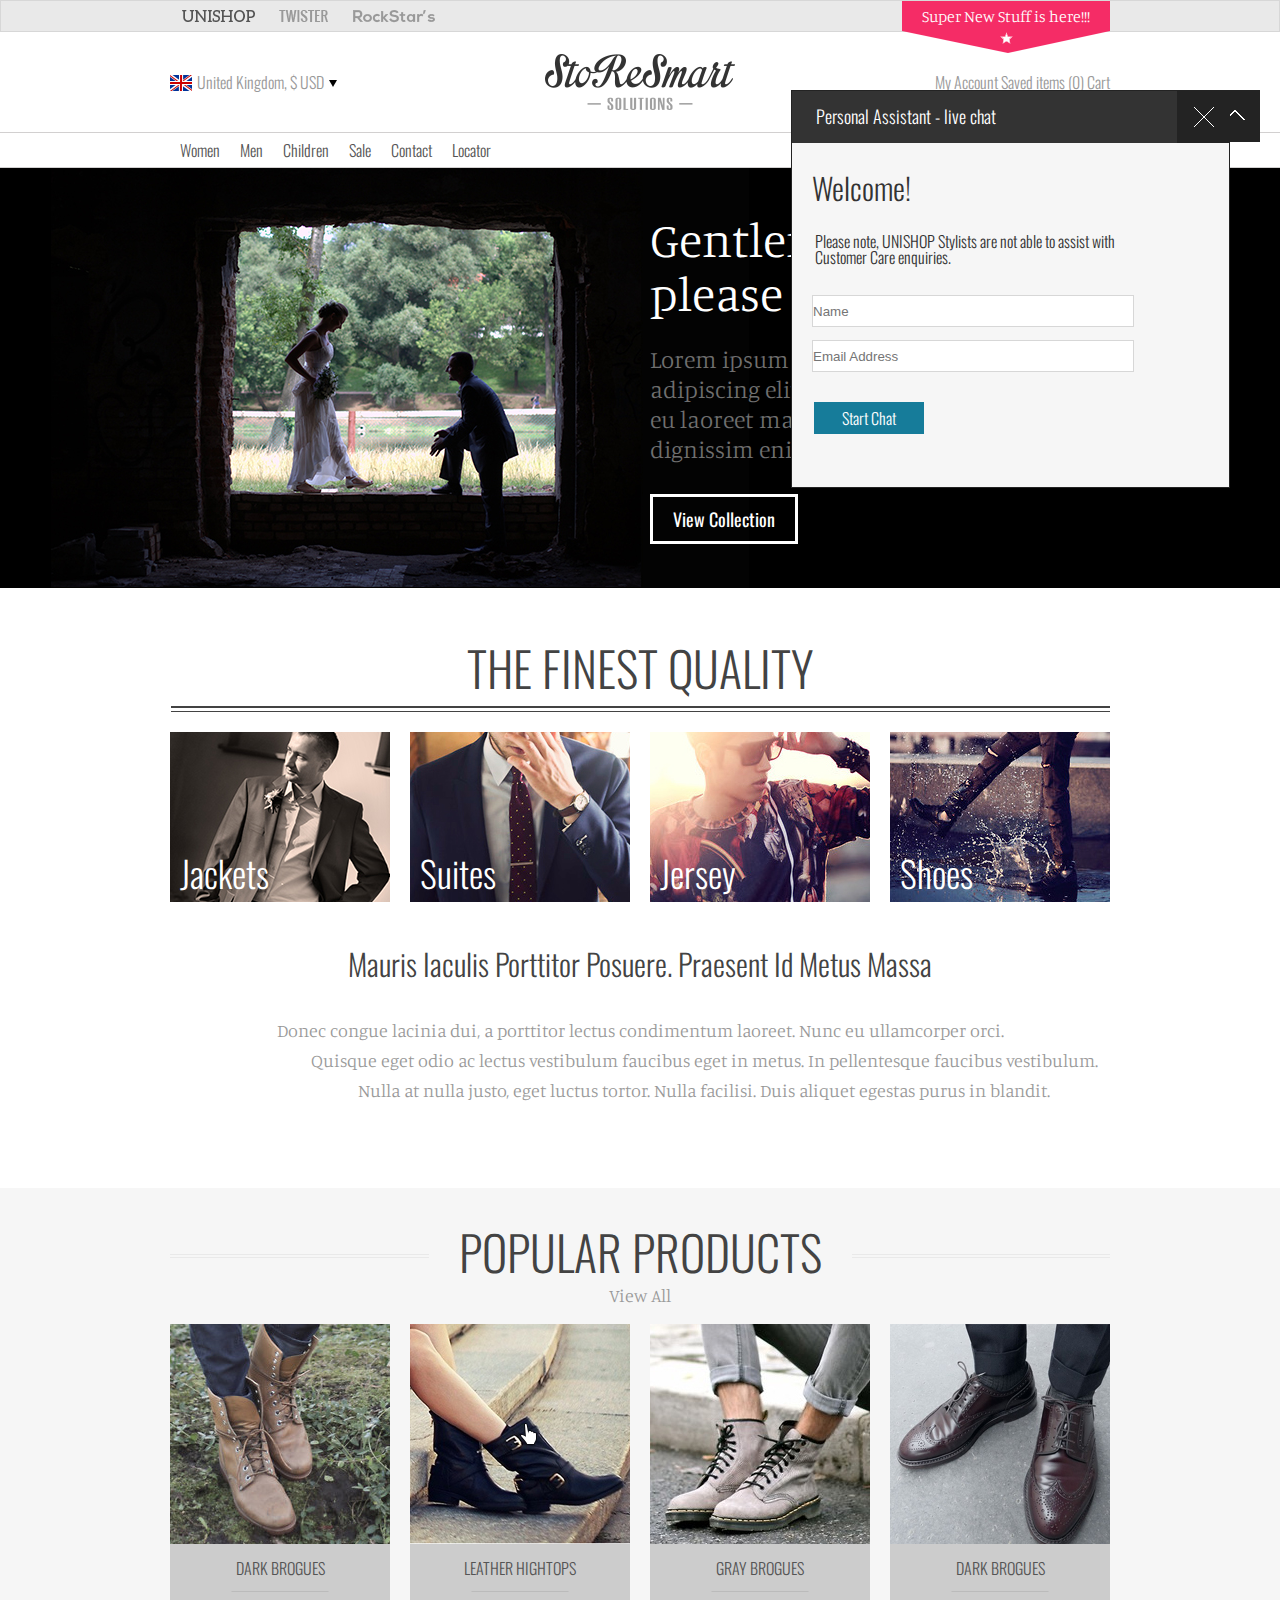
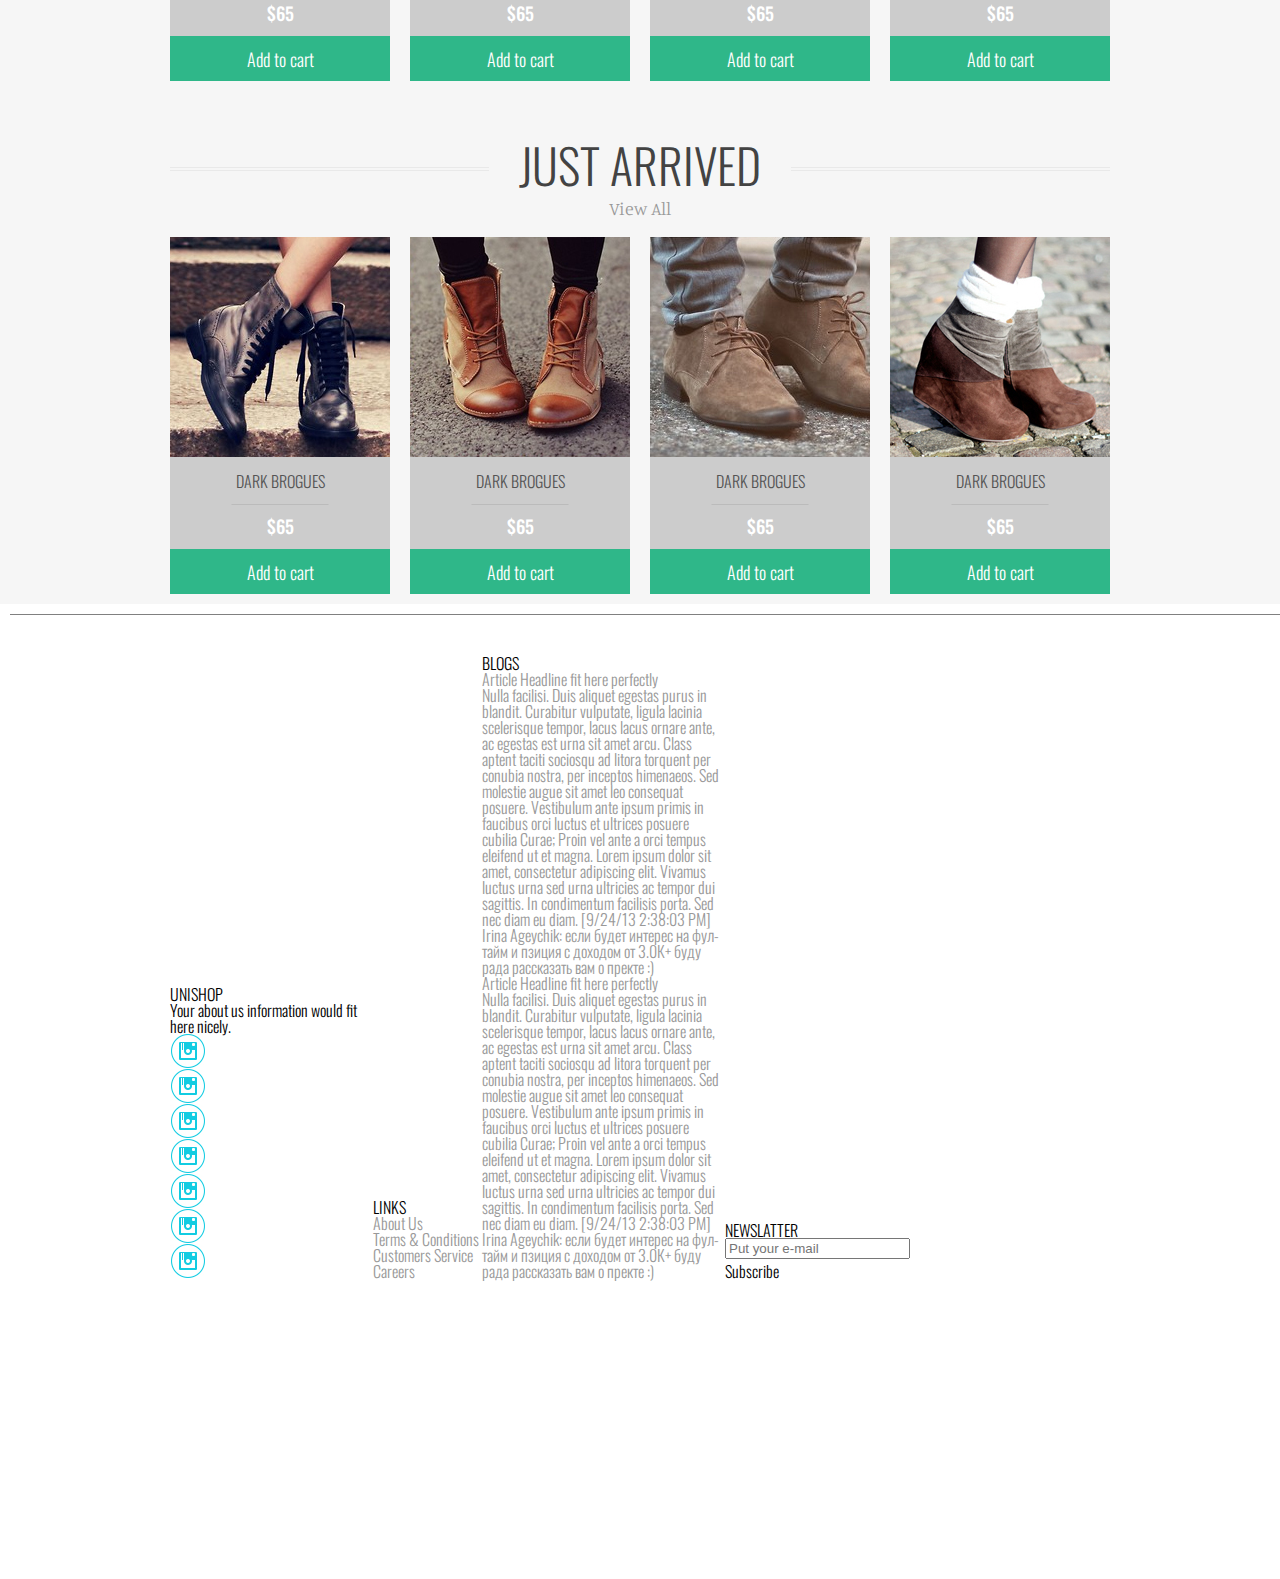
==== commit d7d449f5: "site footer started" ====
--- a/e-commerce.html
+++ b/e-commerce.html
@@ -1,5 +1,5 @@
 <!DOCTYPE html>
-<html xmlns="http://www.w3.org/1999/html">
+<html xmlns="http://www.w3.org/1999/html" xmlns="http://www.w3.org/1999/html">
 <head>
 	<title>e-commerce</title>
 	<link href="https://fonts.googleapis.com/css?family=Oswald:300,400" rel="stylesheet">
@@ -24,31 +24,26 @@
 	<link rel="stylesheet" type="text/css" href="css/assets/asset_popularProduct.css">
 	<link rel="stylesheet" type="text/css" href="css/assets/asset_catalog.css">
 	<link rel="stylesheet" type="text/css" href="css/assets/asset_personalAssistant.css">
+	<link rel="stylesheet" type="text/css" href="css/assets/asset_siteFooter.css">
 
 	<link rel="stylesheet" type="text/css" href="content/slider.css">
 </head>
-	<!--
-		@todo
-		- navigation zoom bug
-		- navigation content
-	-->
+<body>
 	<div>
-		<div class=" div.asset_personalAssistant > div.asset_personalAssistant-enter + div.asset_personalAssistant-popup">
-		</div>
 		<div class="asset_personalAssistant">
-		</div>
-		<div class="asset_personalAssistant-enter"><span>Personal Assistant</span></div>
-		<div class="asset_personalAssistant-popup">
-			<section class="personalAssistant">
-				<span class="liveChat">Personal Assistant - live chat</span>
-			</section>
-			<section class="personalAssistantWhite">
-				<h1 class="liveChatHeader">Welcome!</h1>
-				<span class="liveChatDescribe">Please note, UNISHOP Stylists are not able to assist with<br> Customer Care enquiries.</span>
-				<input class="reset_textInput nameInput" type="text" name="" placeholder="Name"/>
-				<input class="reset_textInput emailInput" type="text" name="" placeholder="Email Address"/>
-				<button>Start Chat</button>
-			</section>
+			<div class="asset_personalAssistant-enter"><span>Personal Assistant</span></div>
+			<div class="asset_personalAssistant-popup">
+				<section class="personalAssistant">
+					<span class="liveChat">Personal Assistant - live chat</span>
+				</section>
+				<section class="personalAssistantWhite">
+					<h1 class="liveChatHeader">Welcome!</h1>
+					<span class="liveChatDescribe">Please note, UNISHOP Stylists are not able to assist with<br> Customer Care enquiries.</span>
+					<input class="reset_textInput nameInput" type="text" name="" placeholder="Name"/>
+					<input class="reset_textInput emailInput" type="text" name="" placeholder="Email Address"/>
+					<button>Start Chat</button>
+				</section>
+			</div>
 		</div>
 	</div>
 	<div class="asset_topLinks">
@@ -223,8 +218,10 @@
 				</li>
 				<li class="asset_catalog-item">
 					<a href="javascript: void(0);">
-					<img src="img/content/shoes2.jpg" alt="boots">
-					<div class="asset_catalog-text">
+						<img src="img/content/shoes2.jpg" alt="boots">
+						<span class="itemDescription">Vestibulum ante ipsum primis in faucibus orci luctus et ultrices posuere cubilia Curae Proin vel ante a orci tempus eleifend ut et magna. Lorem ipsum dolor.
+						</span>
+						<div class="asset_catalog-text">
 						<span class="asset_catalog-textDescribe">LEATHER HIGHTOPS</span>
 						<span class="asset_catalog-price">
 							$65
@@ -234,9 +231,11 @@
 					<button class="curtButton">Add to cart</button>
 				</li>
 				<li class="asset_catalog-item asset_catalog-item--sale">
-					<a href="javascript: void(0);">
-					<img src="img/content/shoes3.jpg" alt="boots">
-					<div class="asset_catalog-text">
+						<a href="javascript: void(0);">
+						<img src="img/content/shoes3.jpg" alt="boots">
+						<span class="itemDescription">Vestibulum ante ipsum primis in faucibus orci luctus et ultrices posuere cubilia Curae Proin vel ante a orci tempus eleifend ut et magna. Lorem ipsum dolor.
+						</span>
+						<div class="asset_catalog-text">
 						<span class="asset_catalog-textDescribe">GRAY BROGUES</span>
 						<span class="asset_catalog-price">
 							$65
@@ -246,9 +245,11 @@
 					<button class="curtButton">Add to cart</button>
 				</li>
 				<li class="asset_catalog-item asset_catalog-item--new">
-				<a href="javascript: void(0);">
-					<img src="img/content/shoes4.jpg" alt="boots">
-					<div class="asset_catalog-text">
+						<a href="javascript: void(0);">
+						<img src="img/content/shoes4.jpg" alt="boots">
+						<span class="itemDescription">Vestibulum ante ipsum primis in faucibus orci luctus et ultrices posuere cubilia Curae Proin vel ante a orci tempus eleifend ut et magna. Lorem ipsum dolor.
+						</span>
+						<div class="asset_catalog-text">
 						<span class="asset_catalog-textDescribe">DARK BROGUES</span>
 						<span class="asset_catalog-price">
 							$65
@@ -322,5 +323,60 @@
 			</ul>
 		</div>
 	</div>
+	<footer>
+		<div class="asset_siteFooter">
+			<div class="layout_centralColumn">
+			<section class="assetFooter_socialMedia">
+				<h2>UNISHOP</h2>
+				<span>Your about us information would fit here nicely.</span>
+				<ul class="socialLinks">
+					<li><a href="https://www.instagram.com/vysotskaya.anya/"><img src="img/instagram.jpg"></a></li>
+					<li><a href="https://www.instagram.com/vysotskaya.anya/"><img src="img/instagram.jpg"></a></li>
+					<li><a href="https://www.instagram.com/vysotskaya.anya/"><img src="img/instagram.jpg"></a></li>
+					<li><a href="https://www.instagram.com/vysotskaya.anya/"><img src="img/instagram.jpg"></a></li>
+					<li><a href="https://www.instagram.com/vysotskaya.anya/"><img src="img/instagram.jpg"></a></li>
+					<li><a href="https://www.instagram.com/vysotskaya.anya/"><img src="img/instagram.jpg"></a></li>
+					<li><a href="https://www.instagram.com/vysotskaya.anya/"><img src="img/instagram.jpg"></a></li>
+				</ul>
+			</section>
+			<section class="assetFooter_links">
+				<h2>LINKS</h2>
+				<ul>
+					<li><a href="javascript: void(0);">About Us</a></li>
+					<li><a href="javascript: void(0);">Terms & Conditions</a></li>
+					<li><a href="javascript: void(0);">Customers Service</a></li>
+					<li><a href="javascript: void(0);">Careers</a></li>
+				</ul>
+			</section>
+			<section class="assetFooter_blog">
+				<h2>BLOGS</h2>
+				<ul>
+					<li>
+						<a href="javascript: void(0);">
+							<h2>Article Headline fit here perfectly</h2>
+							<span>
+						Nulla facilisi. Duis aliquet egestas purus in blandit. Curabitur vulputate, ligula lacinia scelerisque tempor, lacus lacus ornare ante, ac egestas est urna sit amet arcu. Class aptent taciti sociosqu ad litora torquent per conubia nostra, per inceptos himenaeos. Sed molestie augue sit amet leo consequat posuere. Vestibulum ante ipsum primis in faucibus orci luctus et ultrices posuere cubilia Curae; Proin vel ante a orci tempus eleifend ut et magna. Lorem ipsum dolor sit amet, consectetur adipiscing elit. Vivamus luctus urna sed urna ultricies ac tempor dui sagittis. In condimentum facilisis porta. Sed nec diam eu diam. [9/24/13 2:38:03 PM] Irina Ageychik: если будет интерес на фул-тайм и пзиция с доходом от 3.0К+ буду рада рассказать вам о пректе :)
+					</span>
+						</a>
+					</li>
+					<li>
+						<a href="javascript: void(0);">
+							<h2>Article Headline fit here perfectly</h2>
+							<span>
+						Nulla facilisi. Duis aliquet egestas purus in blandit. Curabitur vulputate, ligula lacinia scelerisque tempor, lacus lacus ornare ante, ac egestas est urna sit amet arcu. Class aptent taciti sociosqu ad litora torquent per conubia nostra, per inceptos himenaeos. Sed molestie augue sit amet leo consequat posuere. Vestibulum ante ipsum primis in faucibus orci luctus et ultrices posuere cubilia Curae; Proin vel ante a orci tempus eleifend ut et magna. Lorem ipsum dolor sit amet, consectetur adipiscing elit. Vivamus luctus urna sed urna ultricies ac tempor dui sagittis. In condimentum facilisis porta. Sed nec diam eu diam. [9/24/13 2:38:03 PM] Irina Ageychik: если будет интерес на фул-тайм и пзиция с доходом от 3.0К+ буду рада рассказать вам о пректе :)
+					</span>
+						</a>
+					</li>
+				</ul>
+			</section>
+			<section class="assetFooter_newsletter">
+				<h2>NEWSLATTER</h2>
+				<input class="footerMailemailInput" type="text" name="" placeholder="Put your e-mail"/>
+				<div class="asset_locale-dropdown"></div>
+				<button>Subscribe</button>
+			</section>
+			</div>
+		</div>
+	</footer>
 </body>
 </html>--- a/css/assets/asset_personalAssistant.css
+++ b/css/assets/asset_personalAssistant.css
@@ -1,5 +1,6 @@
 .asset_personalAssistant {
     position: fixed;
+    z-index: 3;
     top: 10%;
     right: 20px;
     color: #2fb789;
@@ -15,10 +16,11 @@
     position: absolute;
     width: 230px;
     height: 52px;
+    right: 0;
     background-color: #333333;
     display: inline-block;
 }
-.asset_personalAssistant:hover
+.asset_personalAssistant:hover,
 .asset_personalAssistant-enter {
     visibility: visible;
 }
@@ -50,7 +52,7 @@
     top: 0;
     background: gray;
     transition: visibility 0.3s;
-    opacity: 0.3s;
+    opacity: 0.3;
 }
 .asset_personalAssistant:hover,
 .asset_personalAssistant-popup {
@@ -61,7 +63,7 @@
     width: 437px;
     height: 396px;
     border: 1px solid #232323;
-    z-index: 1;
+    background: #f6f6f6;
 }
 .personalAssistant {
     position: relative;
--- a/css/assets/asset_siteFooter.css
+++ b/css/assets/asset_siteFooter.css
@@ -0,0 +1,27 @@
+.asset_siteFooter {
+	border-top: 1px solid gray;
+	padding-top: 40px;
+	width: 100%;
+	margin:10px;
+}
+.assetFooter_socialMedia {
+	display: inline-block;
+	height: 347px;
+	max-width: 200px;
+}
+.assetFooter_links {
+	display: inline-block;
+	height: 347px;
+	max-width: 240px;
+}
+.assetFooter_blog {
+	display: inline-block;
+	height: 347px;
+	max-width: 240px;
+}
+.assetFooter_newsletter {
+	display: inline-block;
+	height: 347px;
+	max-width: 240px;
+}
+
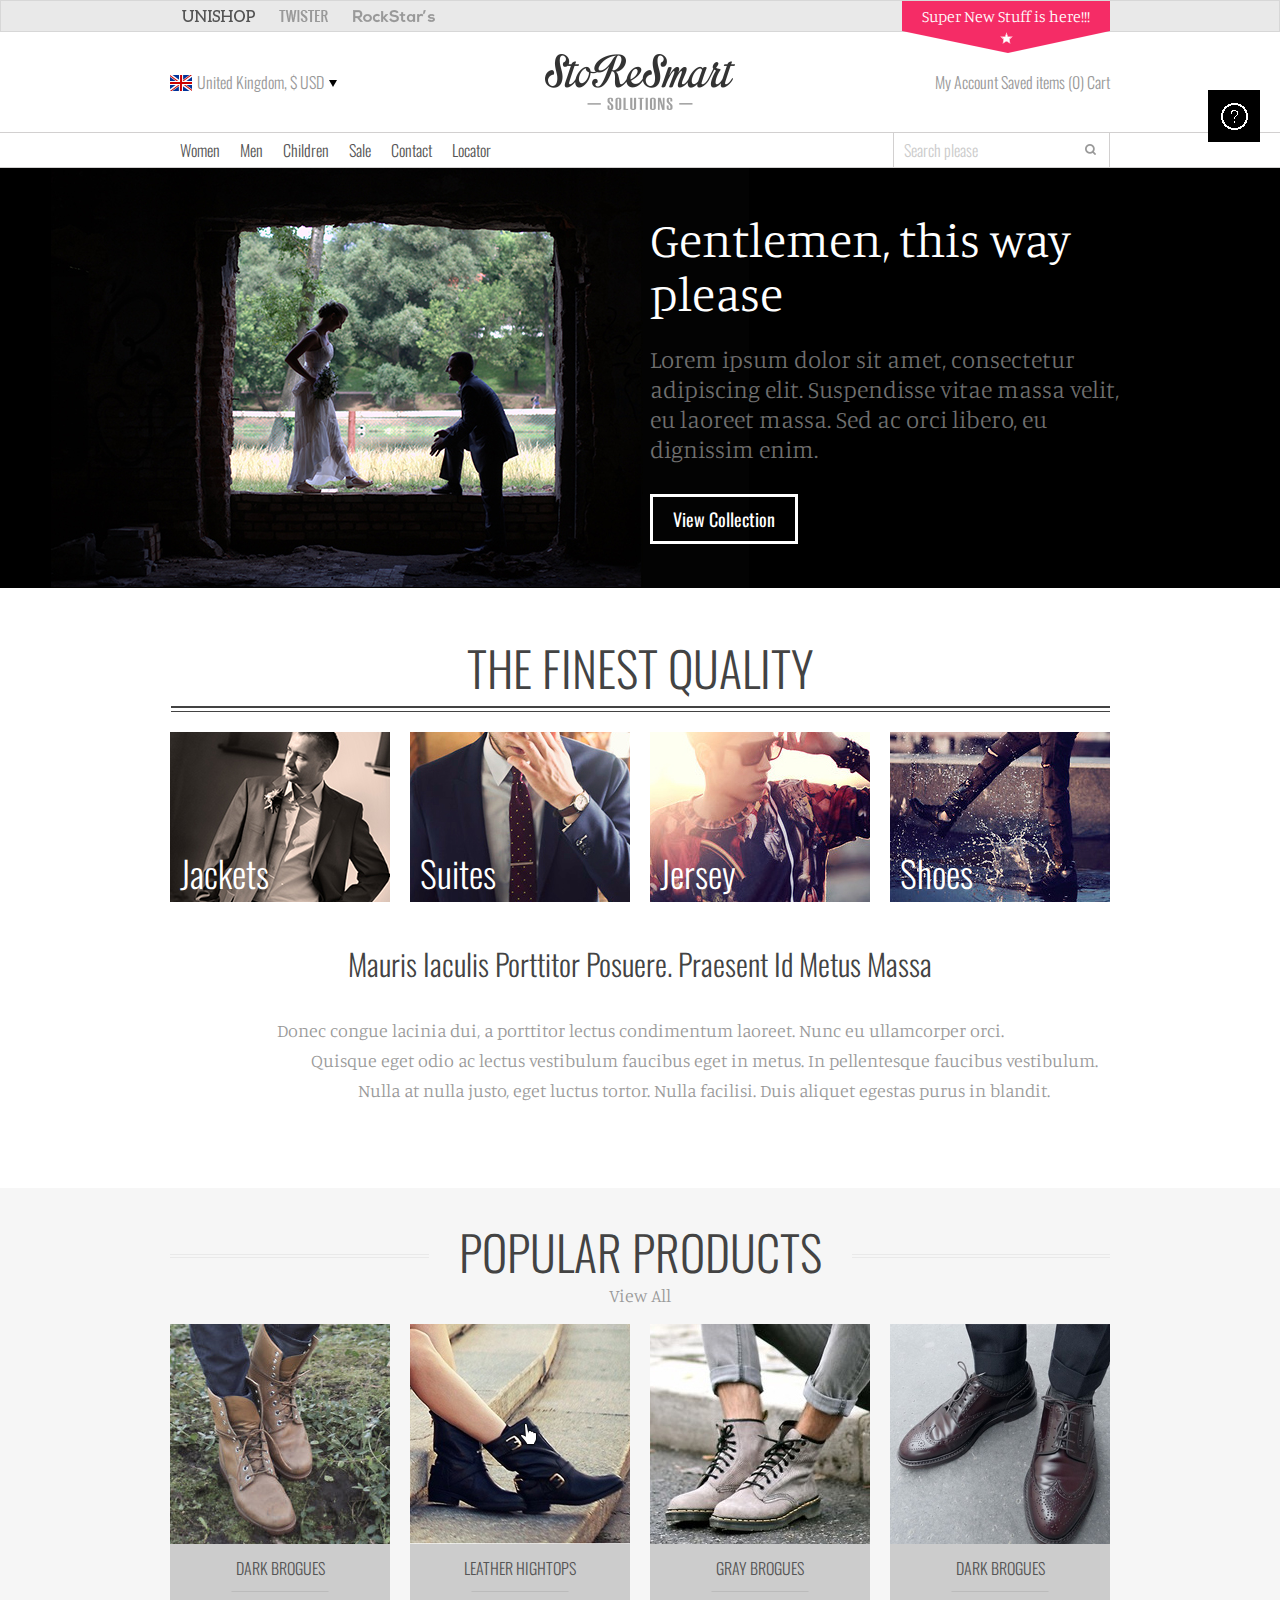
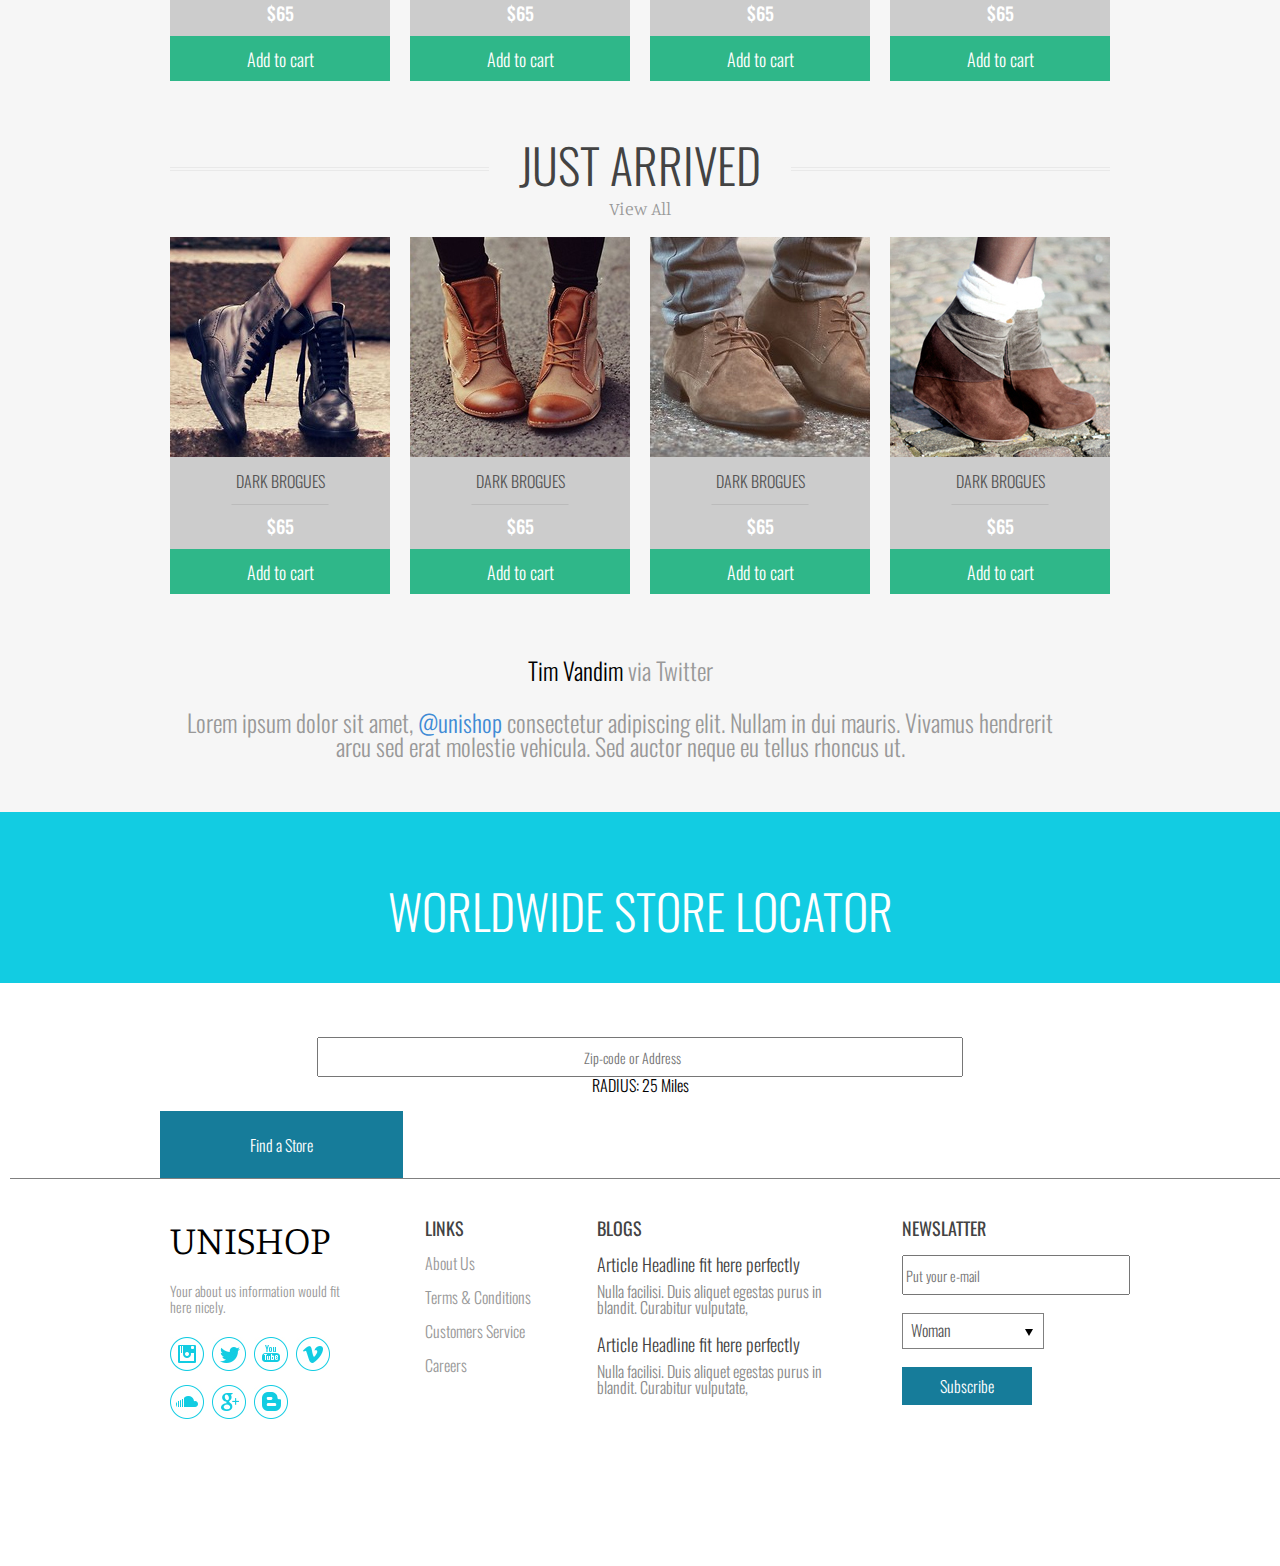
==== commit 3e593ce5: "popup appearance behavior implemented, geolokation markup and ctyles provided" ====
--- a/e-commerce.html
+++ b/e-commerce.html
@@ -25,6 +25,7 @@
 	<link rel="stylesheet" type="text/css" href="css/assets/asset_catalog.css">
 	<link rel="stylesheet" type="text/css" href="css/assets/asset_personalAssistant.css">
 	<link rel="stylesheet" type="text/css" href="css/assets/asset_siteFooter.css">
+	<link rel="stylesheet" type="text/css" href="css/assets/asset_geoLocation.css">
 
 	<link rel="stylesheet" type="text/css" href="content/slider.css">
 </head>
@@ -33,6 +34,7 @@
 		<div class="asset_personalAssistant">
 			<div class="asset_personalAssistant-enter"><span>Personal Assistant</span></div>
 			<div class="asset_personalAssistant-popup">
+				<div class="asset-personalAssistant-close"></div>
 				<section class="personalAssistant">
 					<span class="liveChat">Personal Assistant - live chat</span>
 				</section>
@@ -323,60 +325,92 @@
 			</ul>
 		</div>
 	</div>
-	<footer>
-		<div class="asset_siteFooter">
+	<div class="asset_geoLocation">
+		<div class="layout_centralColumn util_clearfix">
+			<div class="asset_geoLocationText">
+				<h1><b>Tim Vandim</b> via Twitter</h1>
+				<span>
+					Lorem ipsum dolor sit amet, <a target="_blank" href="https://www.instagram.com/vysotskaya.anya/">@unishop</a> consectetur adipiscing elit. Nullam in dui mauris. Vivamus hendrerit arcu sed erat molestie vehicula. Sed auctor neque eu tellus rhoncus ut.
+				</span>
+			</div>
+		</div>
+		<div class="asset_geoLocationGeneralHeader">
 			<div class="layout_centralColumn">
-			<section class="assetFooter_socialMedia">
-				<h2>UNISHOP</h2>
-				<span>Your about us information would fit here nicely.</span>
-				<ul class="socialLinks">
-					<li><a href="https://www.instagram.com/vysotskaya.anya/"><img src="img/instagram.jpg"></a></li>
-					<li><a href="https://www.instagram.com/vysotskaya.anya/"><img src="img/instagram.jpg"></a></li>
-					<li><a href="https://www.instagram.com/vysotskaya.anya/"><img src="img/instagram.jpg"></a></li>
-					<li><a href="https://www.instagram.com/vysotskaya.anya/"><img src="img/instagram.jpg"></a></li>
-					<li><a href="https://www.instagram.com/vysotskaya.anya/"><img src="img/instagram.jpg"></a></li>
-					<li><a href="https://www.instagram.com/vysotskaya.anya/"><img src="img/instagram.jpg"></a></li>
-					<li><a href="https://www.instagram.com/vysotskaya.anya/"><img src="img/instagram.jpg"></a></li>
-				</ul>
-			</section>
-			<section class="assetFooter_links">
-				<h2>LINKS</h2>
-				<ul>
-					<li><a href="javascript: void(0);">About Us</a></li>
-					<li><a href="javascript: void(0);">Terms & Conditions</a></li>
-					<li><a href="javascript: void(0);">Customers Service</a></li>
-					<li><a href="javascript: void(0);">Careers</a></li>
-				</ul>
-			</section>
-			<section class="assetFooter_blog">
-				<h2>BLOGS</h2>
-				<ul>
-					<li>
-						<a href="javascript: void(0);">
-							<h2>Article Headline fit here perfectly</h2>
-							<span>
-						Nulla facilisi. Duis aliquet egestas purus in blandit. Curabitur vulputate, ligula lacinia scelerisque tempor, lacus lacus ornare ante, ac egestas est urna sit amet arcu. Class aptent taciti sociosqu ad litora torquent per conubia nostra, per inceptos himenaeos. Sed molestie augue sit amet leo consequat posuere. Vestibulum ante ipsum primis in faucibus orci luctus et ultrices posuere cubilia Curae; Proin vel ante a orci tempus eleifend ut et magna. Lorem ipsum dolor sit amet, consectetur adipiscing elit. Vivamus luctus urna sed urna ultricies ac tempor dui sagittis. In condimentum facilisis porta. Sed nec diam eu diam. [9/24/13 2:38:03 PM] Irina Ageychik: если будет интерес на фул-тайм и пзиция с доходом от 3.0К+ буду рада рассказать вам о пректе :)
-					</span>
-						</a>
-					</li>
-					<li>
-						<a href="javascript: void(0);">
-							<h2>Article Headline fit here perfectly</h2>
-							<span>
-						Nulla facilisi. Duis aliquet egestas purus in blandit. Curabitur vulputate, ligula lacinia scelerisque tempor, lacus lacus ornare ante, ac egestas est urna sit amet arcu. Class aptent taciti sociosqu ad litora torquent per conubia nostra, per inceptos himenaeos. Sed molestie augue sit amet leo consequat posuere. Vestibulum ante ipsum primis in faucibus orci luctus et ultrices posuere cubilia Curae; Proin vel ante a orci tempus eleifend ut et magna. Lorem ipsum dolor sit amet, consectetur adipiscing elit. Vivamus luctus urna sed urna ultricies ac tempor dui sagittis. In condimentum facilisis porta. Sed nec diam eu diam. [9/24/13 2:38:03 PM] Irina Ageychik: если будет интерес на фул-тайм и пзиция с доходом от 3.0К+ буду рада рассказать вам о пректе :)
-					</span>
-						</a>
-					</li>
-				</ul>
-			</section>
-			<section class="assetFooter_newsletter">
-				<h2>NEWSLATTER</h2>
-				<input class="footerMailemailInput" type="text" name="" placeholder="Put your e-mail"/>
-				<div class="asset_locale-dropdown"></div>
-				<button>Subscribe</button>
-			</section>
+				<h1 class="asset_geoLocationGeneralHeaderText">WORLDWIDE STORE LOCATOR</h1>
+			</div>
+		</div>
+		<div class="asset_geoLocationMap">
+			<div class="layout_centralColumn">
+				<span><input id="the_wrong_way" class="zipcode" type="number" value="" placeholder="Zip-code or Address"></span>
+				<span class="asset_geoLocationFinder">RADIUS: 25 Miles</span>
+				<button>Find a Store</button>
+			</div>
+		</div>
+	</div>
+	<footer class="asset_siteFooter">
+		<div class="layout_centralColumn">
+			<div class="asset_siteFooterFlex">
+				<section class="assetFooter_socialMedia">
+					<h2>UNISHOP</h2>
+					<span>Your about us information would fit here nicely.</span>
+					<ul class="socialLinks">
+						<li><a href="https://www.instagram.com/vysotskaya.anya/"><img src="img/instagram.jpg"></a></li>
+						<li><a href="https://www.instagram.com/vysotskaya.anya/"><img src="img/twitter.jpg"></a></li>
+						<li><a href="https://www.instagram.com/vysotskaya.anya/"><img src="img/youtube.jpg"></a></li>
+						<li><a href="https://www.instagram.com/vysotskaya.anya/"><img src="img/viemo.jpg"></a></li>
+						<li><a href="https://www.instagram.com/vysotskaya.anya/"><img src="img/SoundCloud.jpg"></a></li>
+						<li><a href="https://www.instagram.com/vysotskaya.anya/"><img src="img/google.jpg"></a></li>
+						<li><a href="https://www.instagram.com/vysotskaya.anya/"><img src="img/bloger.jpg"></a></li>
+					</ul>
+				</section>
+				<section class="assetFooter_links">
+					<h2>LINKS</h2>
+					<ul>
+						<li><a href="javascript: void(0);">About Us</a></li>
+						<li><a href="javascript: void(0);">Terms & Conditions</a></li>
+						<li><a href="javascript: void(0);">Customers Service</a></li>
+						<li><a href="javascript: void(0);">Careers</a></li>
+					</ul>
+				</section>
+				<section class="assetFooter_blog">
+					<h2>BLOGS</h2>
+					<ul>
+						<li>
+							<a href="javascript: void(0);">
+								<span>Article Headline fit here perfectly</span>
+								<p>
+									Nulla facilisi. Duis aliquet egestas purus in blandit. Curabitur vulputate,
+								</p>
+							</a>
+						</li>
+						<li>
+							<a href="javascript: void(0);">
+								<span>Article Headline fit here perfectly</span>
+								<p>
+									Nulla facilisi. Duis aliquet egestas purus in blandit. Curabitur vulputate,
+								</p>
+							</a>
+						</li>
+					</ul>
+				</section>
+				<section class="assetFooter_newsletter">
+					<h2>NEWSLATTER</h2>
+					<input class="footerMailemailInput" type="email" size="32" minlength="3" maxlength="64" placeholder="Put your e-mail">
+					<div class="asset_locale-dropdownGender">
+						<div class="asset_locale-dropdownSelectedGender">Woman</div>
+						<ul class="asset_locale-genderList">
+							<li>Woman</li>
+							<li>Man</li>
+						</ul>
+					</div>
+					<button>Subscribe</button>
+				</section>
+
 			</div>
 		</div>
 	</footer>
+
+	<script src="http://code.jquery.com/jquery-3.2.1.min.js"></script>
+	<script src="asset_personalAssistant.js"></script>
 </body>
 </html>--- a/css/assets/asset_personalAssistant.css
+++ b/css/assets/asset_personalAssistant.css
@@ -20,8 +20,7 @@
     background-color: #333333;
     display: inline-block;
 }
-.asset_personalAssistant:hover,
-.asset_personalAssistant-enter {
+.asset_personalAssistant:hover .asset_personalAssistant-enter {
     visibility: visible;
 }
 .asset_personalAssistant-enter span {
@@ -48,22 +47,21 @@
 .asset_personalAssistant-popup {
     visibility: hidden;
     position: absolute;
-    right: 30px;
+    right: 0;
     top: 0;
     background: gray;
     transition: visibility 0.3s;
-    opacity: 0.3;
-}
-.asset_personalAssistant:hover,
-.asset_personalAssistant-popup {
-    visibility: visible;
     opacity: 1;
 }
 .asset_personalAssistant-popup {
+    visibility: hidden;
     width: 437px;
     height: 396px;
     border: 1px solid #232323;
     background: #f6f6f6;
+}
+.asset_personalAssistant-popup--open {
+    visibility: visible;
 }
 .personalAssistant {
     position: relative;
@@ -71,8 +69,7 @@
     height: 52px;
     background-color: #333333;
 }
-.personalAssistant:after {
-    content: '';
+.asset-personalAssistant-close {
     position: absolute;
     height: 52px;
     width: 52px;
@@ -82,7 +79,7 @@
     background-color: #232323;
     top: 0;
     right: 0;
-    display: inline-block;
+    z-index: 1;
 }
 .personalAssistant span {
     color: white;
--- a/css/assets/asset_siteFooter.css
+++ b/css/assets/asset_siteFooter.css
@@ -2,26 +2,140 @@
 	border-top: 1px solid gray;
 	padding-top: 40px;
 	width: 100%;
-	margin:10px;
+    margin-left: 10px;
+    margin-right: 10px;
+}
+.asset_siteFooterFlex {
+    display: flex;
+    justify-content: space-between;
+    width: 100%;
+}
+.asset_siteFooter .layout_centralColumn > section {
+    padding-right: 10px;
+    padding-left: 10px;
+    box-sizing: border-box;
+    vertical-align: top;
 }
 .assetFooter_socialMedia {
-	display: inline-block;
 	height: 347px;
-	max-width: 200px;
+	max-width: 190px;
+}
+.assetFooter_socialMedia h2 {
+	font-size: 40px;
+	font-family: 'Manuale', serif;
+	padding-bottom: 23px;
+}
+.assetFooter_socialMedia span {
+    font-size: 14px;
+    font-family: 'Oswald', sans-serif;
+    color: #999999;
+    padding-bottom: 23px;
+}
+.socialLinks {
+    margin-top: 10px;
+}
+.socialLinks li {
+	float: left;
+	margin-right: 8px;
+	margin-top: 13px;
 }
 .assetFooter_links {
-	display: inline-block;
 	height: 347px;
 	max-width: 240px;
 }
+.assetFooter_links h2 {
+	font-size: 18px;
+	color: #434343;
+	font-weight: bolder;
+}
+.assetFooter_links li {
+	margin-top: 18px;
+}
 .assetFooter_blog {
-	display: inline-block;
 	height: 347px;
 	max-width: 240px;
 }
+.assetFooter_blog h2 {
+    font-size: 18px;
+    color: #434343;
+    font-weight: bolder;
+    margin-bottom: 18px;
+}
+.assetFooter_blog span {
+    font-size: 18px;
+    color: #434343;
+}
+.assetFooter_blog p {
+    font-size: 16px;
+    color: #898989;
+    margin-top: 10px;
+    margin-bottom: 20px;
+
+}
 .assetFooter_newsletter {
-	display: inline-block;
 	height: 347px;
 	max-width: 240px;
 }
+.assetFooter_newsletter h2 {
+    font-size: 18px;
+    color: #434343;
+    font-weight: bolder;
+    margin-bottom: 18px;
+}
+.footerMailemailInput {
+	width: 220px;
+    font-size: 14px;
+    font-family: 'Oswald', sans-serif;
+    font-weight: 300;
+    height: 34px;
+}
+.asset_locale-dropdownGender {
+	position: relative;
+	width: 140px;
+	height: 34px;
+	border: 1px solid gray;
+	margin-top: 18px;
+}
+.asset_locale-dropdownGender:before {
+    content: '';
+    width: 0px;
+    height: 0px;
+    border-top: 7px solid black;
+    border-left: 4px solid transparent;
+    border-right: 4px solid transparent;
+    display: inline-block;
+    vertical-align: 2px;
+    margin-left: 2px;
+    position: absolute;
+    top: 15px;
+    right: 10px;
+}
+.asset_locale-dropdownSelectedGender {
+	color: #555555;
+    margin-top: 8px;
+    margin-left: 8px;
+}
+.asset_locale-genderList {
+    border: 2px solid #333333;
+    text-align: left;
+    opacity: 0;
+    transition: opacity 0.4s, top 0.4s;
+    visibility: hidden;
+    top: calc(100% - 10px);
+    min-width: 210px;
+}
+.asset_locale-genderList li {
+	margin: 10px;
+	color: #555555;
 
+}
+.asset_locale-dropdownGender:hover:before .asset_locale-genderList {
+	visibility: visible;
+}
+.assetFooter_newsletter button {
+	height: 38px;
+	width: 130px;
+	background: #167c9a;
+	color: white;
+	margin-top: 18px;
+}--- a/css/assets/asset_geoLocation.css
+++ b/css/assets/asset_geoLocation.css
@@ -0,0 +1,62 @@
+.asset_geoLocation {
+    background: #f6f6f6;
+    width: 100%;
+}
+.asset_geoLocationText {
+    color: #999999;
+    display: inline-block;
+    text-align: center;
+    font-size: 24px;
+    max-width: 900px;
+    margin-left: 10px;
+    margin-right: 10px;
+}
+.asset_geoLocationText h1 {
+    margin-top: 54px;
+    margin-bottom: 28px;
+}
+.asset_geoLocationText b {
+    color: black;
+}
+.asset_geoLocationText a {
+    color: #3f8bd5;
+}
+.asset_geoLocationText span {
+    margin-bottom: 54px;
+}
+.asset_geoLocationGeneralHeader {
+    background-color: #12cce2;
+    opacity: 1;
+    height: 171px;
+    margin-top: 54px;
+}
+.asset_geoLocationGeneralHeaderText {
+    font-size: 48px;
+    color: white;
+    text-align: center;
+    padding-top: 75px;
+}
+.asset_geoLocationMap {
+    background-color: white;
+    width: 100%;
+}
+.asset_geoLocationMap span {
+    display: block;
+    text-align: center;
+}
+.asset_geoLocationMap input {
+    width: 638px;
+    font-size: 14px;
+    font-family: 'Oswald', sans-serif;
+    font-weight: 300;
+    height: 34px;
+    text-align: center;
+    margin-top: 54px;
+}
+.asset_geoLocationMap button {
+    height: 67px;
+    width: 243px;
+    background: #167c9a;
+    color: white;
+    margin-top: 18px;
+}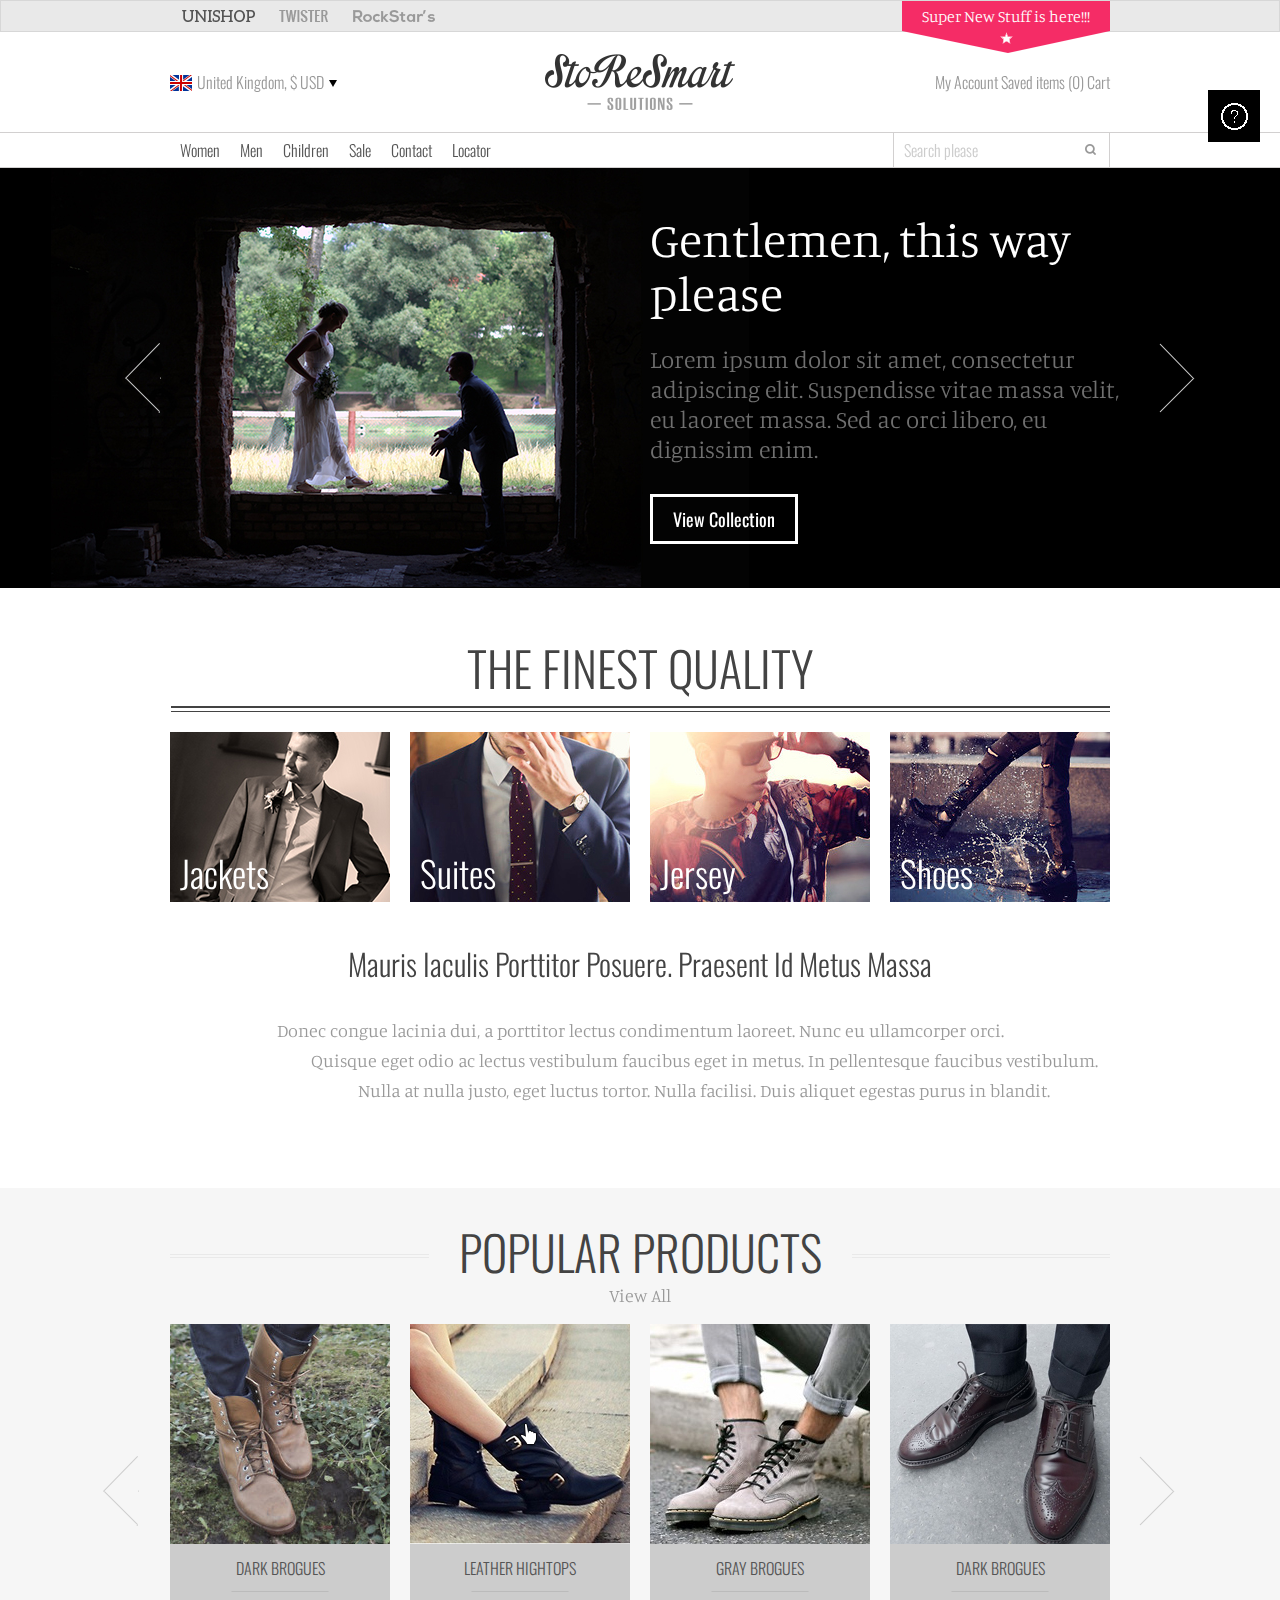
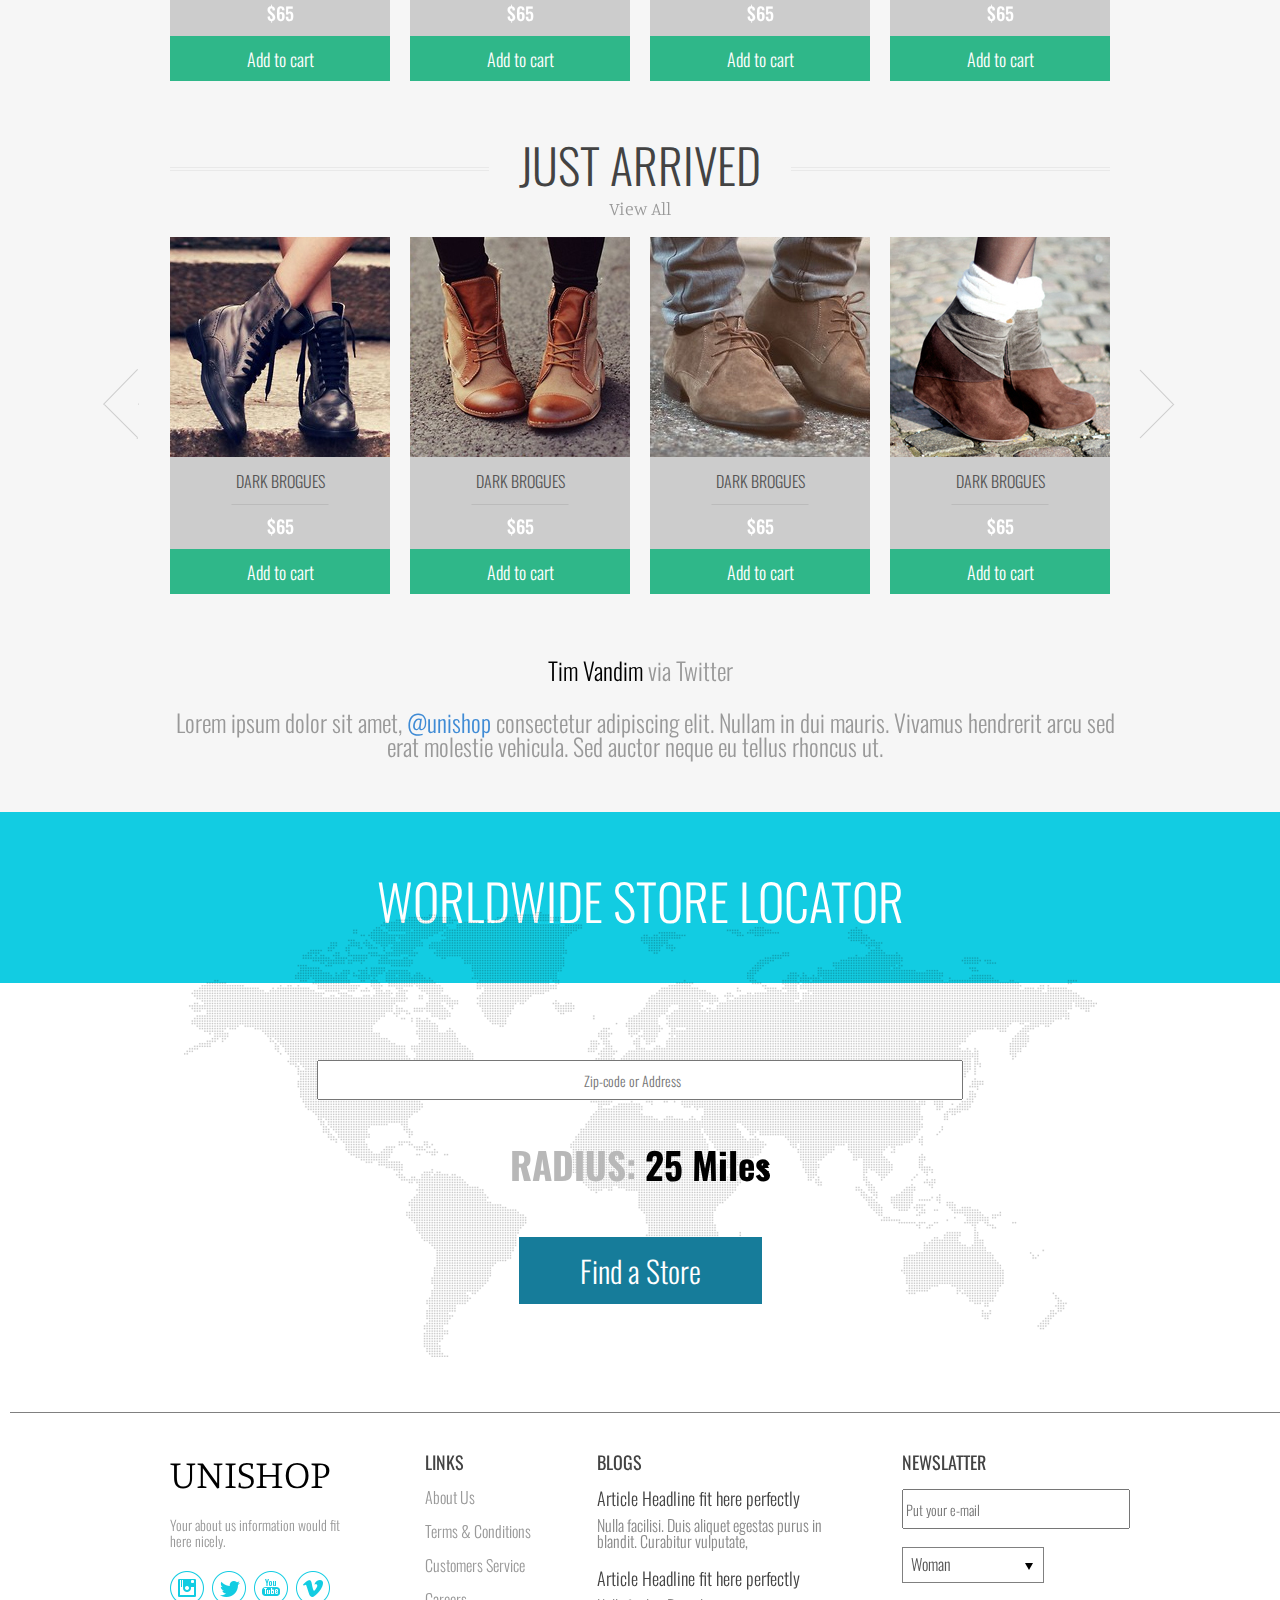
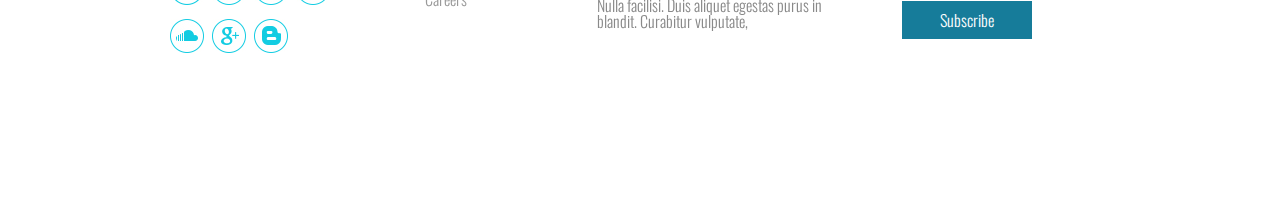
==== commit 9567f407: "map made, slider emproved, arrows added" ====
--- a/e-commerce.html
+++ b/e-commerce.html
@@ -26,6 +26,7 @@
 	<link rel="stylesheet" type="text/css" href="css/assets/asset_personalAssistant.css">
 	<link rel="stylesheet" type="text/css" href="css/assets/asset_siteFooter.css">
 	<link rel="stylesheet" type="text/css" href="css/assets/asset_geoLocation.css">
+	<link rel="stylesheet" type="text/css" href="css/assets/asset_geoLocationText.css">
 
 	<link rel="stylesheet" type="text/css" href="content/slider.css">
 </head>
@@ -139,6 +140,12 @@
 		</div>
 	</div>
 	<div class="asset_slider">
+		<div class="layout_centralColumn util_relative">
+			<div class="asset_slider-controlsContainer">
+				<div class="img_arrowLeft"></div>
+				<div class="img_arrowRight"></div>
+			</div>
+		</div>
 		<ul class="asset_slider-slides">
 			<li class="asset_slider-slide" id="slide1">
 				<div class="layout_centralColumn util_clearfix">
@@ -203,6 +210,12 @@
 				<span>POPULAR PRODUCTS</span>
 			</h1>
 			<a class="typo_grayLink" href="javascript: void(0);">View All</a>
+			<div class="layout_centralColumn util_relative">
+				<div class="asset_section_gray-controlsContainer">
+					<div class="img_arrowLeft"></div>
+					<div class="img_arrowRight"></div>
+				</div>
+			</div>
 			<ul class="asset_catalog-items util_clearfix">
 				<li class="asset_catalog-item">
 					<a href="javascript: void(0);">
@@ -265,6 +278,13 @@
 				<span>JUST ARRIVED</span>
 			</h1>
 			<a class="typo_grayLink" href="javascript: void(0);">View All</a>
+			<div class="layout_centralColumn util_relative">
+				<div class="asset_section_gray-controlsContainer">
+					<div class="img_arrowLeft"></div>
+					<div class="img_arrowRight"></div>
+				</div>
+			</div>
+
 			<ul class="asset_catalog-items util_clearfix">
 				<li>
 					<a href="javascript: void(0);">
@@ -325,24 +345,31 @@
 			</ul>
 		</div>
 	</div>
+	<div class="asset_geoLocationText">
+		<div class="layout_centralColumn util_clearfix">
+			<h1><b>Tim Vandim</b> via Twitter</h1>
+			<span>
+				Lorem ipsum dolor sit amet, <a target="_blank" href="https://www.instagram.com/vysotskaya.anya/">@unishop</a> consectetur adipiscing elit. Nullam in dui mauris. Vivamus hendrerit arcu sed erat molestie vehicula. Sed auctor neque eu tellus rhoncus ut.
+			</span>
+		</div>
+	</div>
 	<div class="asset_geoLocation">
-		<div class="layout_centralColumn util_clearfix">
-			<div class="asset_geoLocationText">
-				<h1><b>Tim Vandim</b> via Twitter</h1>
-				<span>
-					Lorem ipsum dolor sit amet, <a target="_blank" href="https://www.instagram.com/vysotskaya.anya/">@unishop</a> consectetur adipiscing elit. Nullam in dui mauris. Vivamus hendrerit arcu sed erat molestie vehicula. Sed auctor neque eu tellus rhoncus ut.
-				</span>
-			</div>
-		</div>
 		<div class="asset_geoLocationGeneralHeader">
 			<div class="layout_centralColumn">
 				<h1 class="asset_geoLocationGeneralHeaderText">WORLDWIDE STORE LOCATOR</h1>
 			</div>
 		</div>
 		<div class="asset_geoLocationMap">
-			<div class="layout_centralColumn">
-				<span><input id="the_wrong_way" class="zipcode" type="number" value="" placeholder="Zip-code or Address"></span>
-				<span class="asset_geoLocationFinder">RADIUS: 25 Miles</span>
+			<img src="img/content/map.png">
+			<!--<div class="asset_geoLocationMap-add" id="map">-->
+			<!--</div>-->
+			<div class="asset_geoLocationFinder">
+				<div>
+					<input id="the_wrong_way" class="zipcode" type="number" value="" placeholder="Zip-code or Address">
+				</div>
+				<span class="asset_geoLocationFinderSet"><span>RADIUS:</span> 25 Miles</span>
+				<div class="asset_geoLocationFinderSetArrow"></div>
+				<div class="asset_geoLocationFinderSetArrowUp"></div>
 				<button>Find a Store</button>
 			</div>
 		</div>
@@ -411,6 +438,10 @@
 	</footer>
 
 	<script src="http://code.jquery.com/jquery-3.2.1.min.js"></script>
-	<script src="asset_personalAssistant.js"></script>
+	<script src="js/asset_personalAssistant.js"></script>
+	<!--<script src="js/asset_geoLocationMap-add.js"></script>-->
+	<!--<script async defer src="http://maps.googleapis.com/maps/api/js?key=AIzaSyBMwKkoTFNeZF8ChIOBqBN1sGnrMFJMgmQ&callback=initMap"></script>-->
+	<script src="js/asset_slider.js"></script>
+
 </body>
 </html>--- a/css/common/utils.css
+++ b/css/common/utils.css
@@ -2,4 +2,7 @@
 	content: "";
 	display: table;
 	clear: both;
-}  +}
+.util_relative {
+	position: relative;
+}--- a/css/common/img.css
+++ b/css/common/img.css
@@ -38,4 +38,10 @@
 }
 .asset_personalAssistant:before {
 	background: url('[data-uri]');
-}+}
+.img_arrowLeft {
+	background-image: url('[data-uri]');
+}
+.img_arrowRight {
+	background-image: url('[data-uri]');
+}
--- a/css/assets/asset_slider.css
+++ b/css/assets/asset_slider.css
@@ -1,3 +1,32 @@
+.asset_slider-controlsContainer {
+    position: absolute;
+    height: 420px;
+    width: 100%;
+}
+.asset_slider-controlsContainer .img_arrowLeft {
+    position: absolute;
+    left: -35px;
+    top: 50%;
+    z-index: 1;
+    height: 70px;
+    width: 36px;
+    margin-top: -35px;
+    transition: transform 0.2s;
+}
+.asset_slider-controlsContainer .img_arrowLeft:hover,
+.asset_slider-controlsContainer .img_arrowRight:hover {
+    transform: scale(1.2);
+}
+.asset_slider-controlsContainer .img_arrowRight {
+    position: absolute;
+    right: -35px;
+    top: 50%;
+    z-index: 1;
+    height: 70px;
+    width: 36px;
+    margin-top: -35px;
+    transition: transform 0.2s;
+}
 .asset_slider-slides {
     white-space: nowrap;
     overflow: hidden;
@@ -9,10 +38,9 @@
     white-space: initial;
     transition: transform 0.6s;
 }
-.asset_slider-slides:hover .asset_slider-slide{
-    transform: translateX(-100%);
-
-}
+/*.asset_slider-slides:hover .asset_slider-slide{*/
+    /*transform: translateX(-100%);*/
+/*}*/
 .asset_slider-picture,
 .asset_slider-content {
     float: left;
--- a/css/assets/asset_catalog.css
+++ b/css/assets/asset_catalog.css
@@ -4,4 +4,31 @@
     width: 100%;
     text-align: center;
 }
-
+.asset_section_gray-controlsContainer {
+    position: absolute;
+    width: 100%;
+}
+.asset_section_gray-controlsContainer .img_arrowLeft {
+    position: absolute;
+    left: -77px;
+    top: 187px;
+    z-index: 1;
+    height: 70px;
+    width: 36px;
+    margin-top: -35px;
+    transition: transform 0.2s;
+}
+.asset_section_gray-controlsContainer .img_arrowLeft:hover,
+.asset_section_gray-controlsContainer .img_arrowRight:hover {
+    transform: scale(1.2);
+}
+.asset_section_gray-controlsContainer .img_arrowRight {
+    position: absolute;
+    right: -35px;
+    top: 187px;
+    z-index: 1;
+    height: 70px;
+    width: 36px;
+    margin-top: -35px;
+    transition: transform 0.2s;
+}
--- a/css/assets/asset_geoLocation.css
+++ b/css/assets/asset_geoLocation.css
@@ -1,48 +1,71 @@
 .asset_geoLocation {
-    background: #f6f6f6;
+    position: relative;
+}
+.asset_geoLocationGeneralHeader {
+    position: absolute;
+    background-color: #12cce2;
+    width: 100%;
+    height: 171px;
+    mix-blend-mode: multiply;
+}
+.asset_geoLocationGeneralHeaderText {
+    font-size: 50px;
+    color: white;
+    text-align: center;
+    padding-top: 63px;
+}
+.asset_geoLocationMap {
+    width: 100%;
+    text-align: center;
+    padding-top: 100px;
+    margin-bottom: 54px;
+}
+.asset_geoLocationMap-add {
+    height: 593px;
     width: 100%;
 }
-.asset_geoLocationText {
-    color: #999999;
-    display: inline-block;
-    text-align: center;
-    font-size: 24px;
-    max-width: 900px;
-    margin-left: 10px;
-    margin-right: 10px;
+.asset_geoLocationFinder{
+    position: absolute;
+    left: 50%;
+    transform: translate(-50%, -50%);
+    top: 50%;
 }
-.asset_geoLocationText h1 {
-    margin-top: 54px;
-    margin-bottom: 28px;
-}
-.asset_geoLocationText b {
-    color: black;
-}
-.asset_geoLocationText a {
-    color: #3f8bd5;
-}
-.asset_geoLocationText span {
-    margin-bottom: 54px;
-}
-.asset_geoLocationGeneralHeader {
-    background-color: #12cce2;
-    opacity: 1;
-    height: 171px;
-    margin-top: 54px;
-}
-.asset_geoLocationGeneralHeaderText {
-    font-size: 48px;
-    color: white;
-    text-align: center;
-    padding-top: 75px;
-}
-.asset_geoLocationMap {
-    background-color: white;
-    width: 100%;
-}
-.asset_geoLocationMap span {
+.asset_geoLocationFinderSet {
+    position: relative;
     display: block;
     text-align: center;
+    font-size: 37px;
+    margin-top: 46px;
+    font-weight: bold;
+}
+.asset_geoLocationFinderSet span {
+    color: #b8b8b8;
+}
+.asset_geoLocationFinderSetArrow {
+    position: absolute;
+    width: 0px;
+    height: 0px;
+    border-top: 7px solid black;
+    border-left: 4px solid transparent;
+    border-right: 4px solid transparent;
+    display: inline-block;
+    vertical-align: 2px;
+    margin-left: 2px;
+    left: 442px;
+    top: 305px;
+}
+.asset_geoLocationFinderSetArrowUp {
+    position: absolute;
+    width: 0px;
+    height: 0px;
+    border-left: 4px solid transparent;
+    border-right: 4px solid transparent;
+    display: inline-block;
+    vertical-align: 2px;
+    margin-left: 2px;
+    border-bottom: 7px solid black;
+    left: 442px;
+    top: 295px;
 }
 .asset_geoLocationMap input {
     width: 638px;
@@ -51,7 +74,7 @@
     font-weight: 300;
     height: 34px;
     text-align: center;
-    margin-top: 54px;
+    margin-top: 194px;
 }
 .asset_geoLocationMap button {
     height: 67px;
@@ -59,4 +82,7 @@
     background: #167c9a;
     color: white;
     margin-top: 18px;
+    margin-top: 54px;
+    move-to: center;
+    font-size: 30px;
 }--- a/css/assets/asset_geoLocationText.css
+++ b/css/assets/asset_geoLocationText.css
@@ -0,0 +1,24 @@
+.asset_geoLocationText {
+    color: #999999;
+    text-align: center;
+    font-size: 24px;
+    background: #f6f6f6;
+    padding-top: 54px;
+    padding-bottom: 54px;
+}
+.asset_geoLocationText h1 {
+    margin-bottom: 28px;
+    margin-left: 10px;
+    margin-right: 10px;
+}
+.asset_geoLocationText b {
+    color: black;
+}
+.asset_geoLocationText a {
+    color: #3f8bd5;
+}
+.asset_geoLocationText span {
+    margin-bottom: 54px;
+    margin-left: 10px;
+    margin-right: 10px;
+}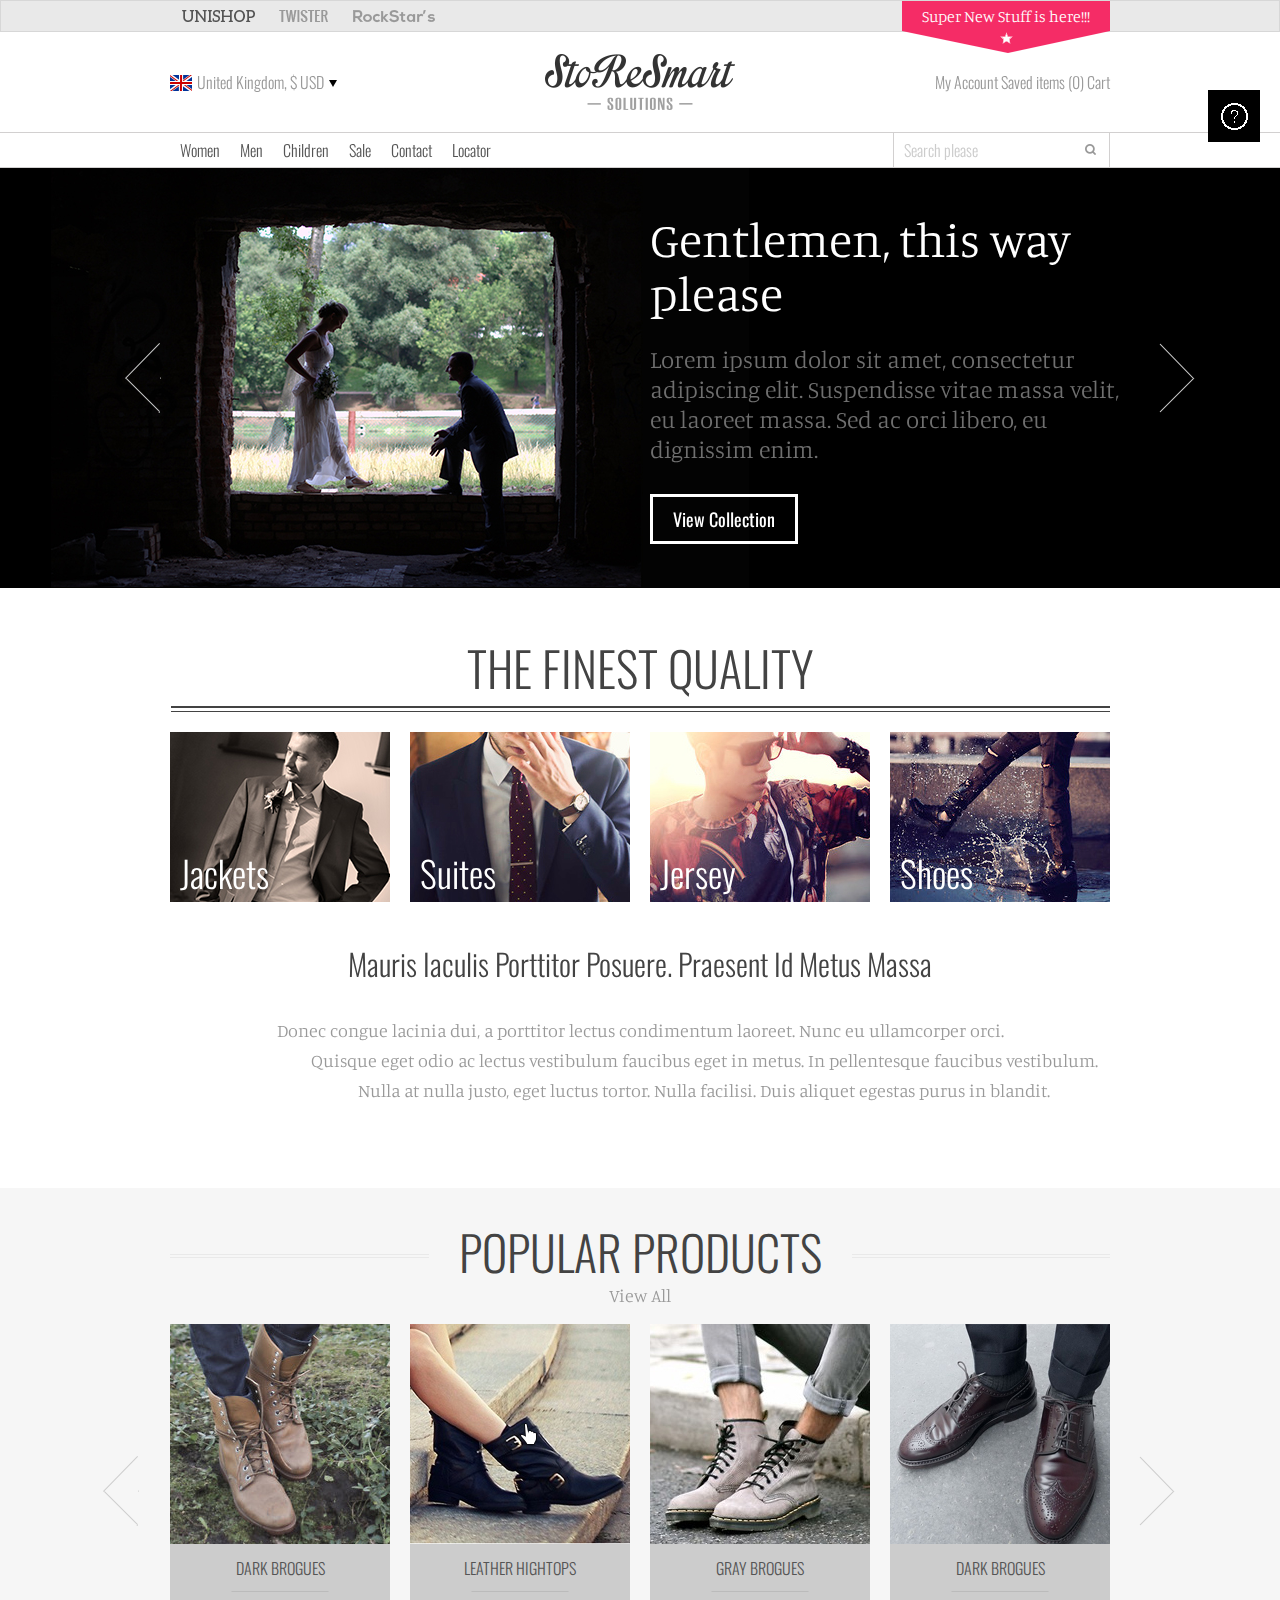
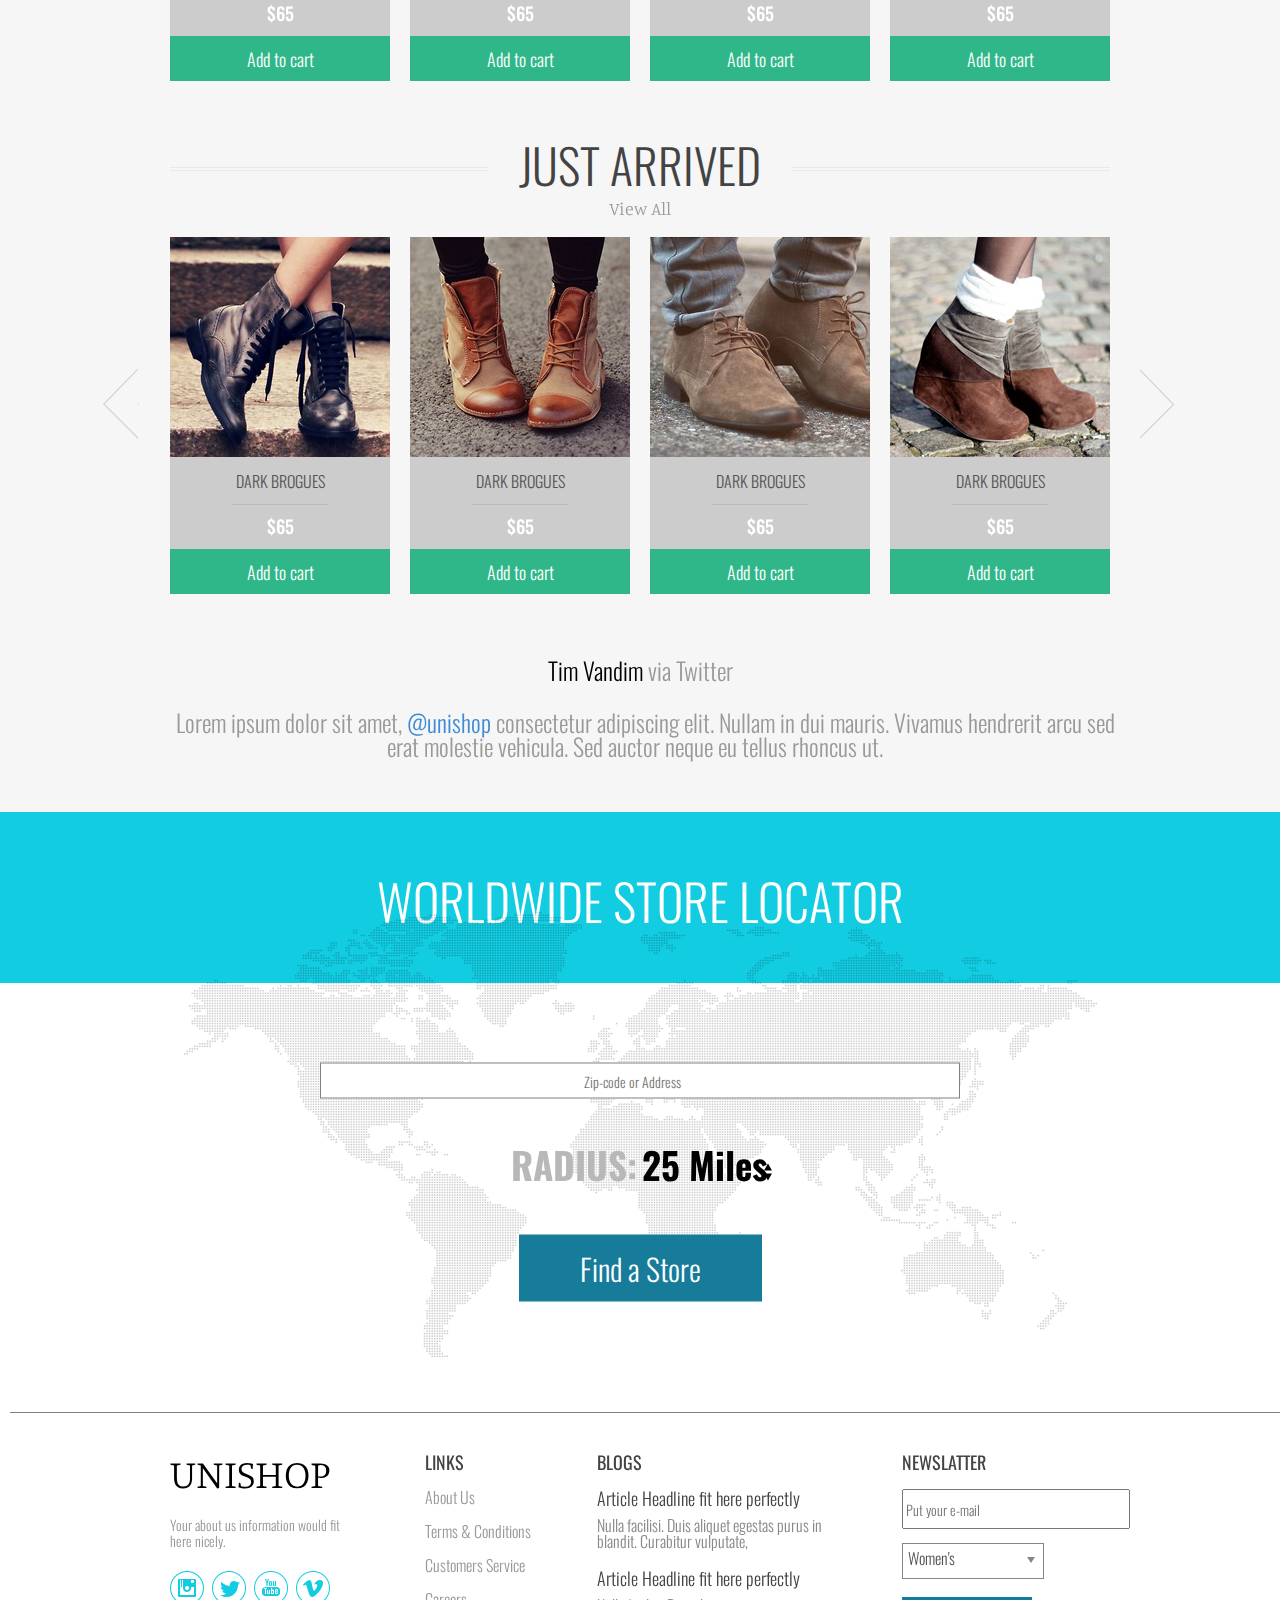
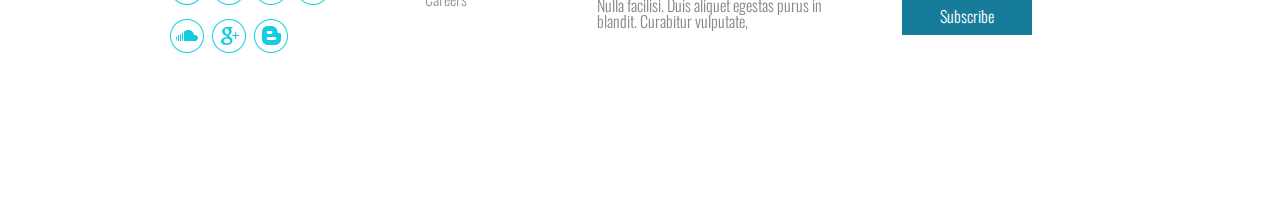
==== commit eed73460: "addaptive vertion layout provided" ====
--- a/e-commerce.html
+++ b/e-commerce.html
@@ -2,6 +2,8 @@
 <html xmlns="http://www.w3.org/1999/html" xmlns="http://www.w3.org/1999/html">
 <head>
 	<title>e-commerce</title>
+	<meta name="viewport" content="width=device-width, initial-scale=1">
+	<meta http-equiv="X-UA-Compatible" content="IE=edge">
 	<link href="https://fonts.googleapis.com/css?family=Oswald:300,400" rel="stylesheet">
 	<link href="https://fonts.googleapis.com/css?family=Manuale" rel="stylesheet">
 	<link rel="stylesheet" type="text/css" href="css/common/reset.css">
@@ -365,11 +367,27 @@
 			<!--</div>-->
 			<div class="asset_geoLocationFinder">
 				<div>
-					<input id="the_wrong_way" class="zipcode" type="number" value="" placeholder="Zip-code or Address">
-				</div>
-				<span class="asset_geoLocationFinderSet"><span>RADIUS:</span> 25 Miles</span>
-				<div class="asset_geoLocationFinderSetArrow"></div>
-				<div class="asset_geoLocationFinderSetArrowUp"></div>
+					<input id="the_wrong_way" class="zipcode reset_textInput" type="number" value="" placeholder="Zip-code or Address">
+				</div>
+				<div class="asset_geoLocationFinderSet">
+					<span>RADIUS:</span>
+					<div class="selectedDistanetion">
+						<span>25 Miles</span>
+						<div class="asset_geoLocationFinderSetArrow"></div>
+						<div class="asset_geoLocationFinderSetArrowUp"></div>
+						<div class="distanetionDropdown">
+							<ul class="variableDistance">
+								<li>5 Miles</li>
+								<li>10 Miles</li>
+								<li>15 Miles</li>
+								<li>30 Miles</li>
+								<li>40 Miles</li>
+								<li>50 Miles</li>
+							</ul>
+						</div>
+					</div>
+				</div>
+
 				<button>Find a Store</button>
 			</div>
 		</div>
@@ -423,12 +441,17 @@
 				<section class="assetFooter_newsletter">
 					<h2>NEWSLATTER</h2>
 					<input class="footerMailemailInput" type="email" size="32" minlength="3" maxlength="64" placeholder="Put your e-mail">
-					<div class="asset_locale-dropdownGender">
-						<div class="asset_locale-dropdownSelectedGender">Woman</div>
-						<ul class="asset_locale-genderList">
-							<li>Woman</li>
-							<li>Man</li>
-						</ul>
+					<div>
+						<div class="asset_locale-dropdownSelectedGender">
+							<span>Women's</span>
+							<div class="asset_locale-dropdownGender">
+								<ul class="asset_locale-genderList">
+									<li class="imgAfter_arrowRight">Women's</li>
+									<li class="imgAfter_arrowRight">Man's</li>
+									<li class="imgAfter_arrowRight">Kids</li>
+								</ul>
+							</div>
+						</div>
 					</div>
 					<button>Subscribe</button>
 				</section>
--- a/css/assets/asset_siteFooter.css
+++ b/css/assets/asset_siteFooter.css
@@ -70,7 +70,6 @@
     color: #898989;
     margin-top: 10px;
     margin-bottom: 20px;
-
 }
 .assetFooter_newsletter {
 	height: 347px;
@@ -89,48 +88,73 @@
     font-weight: 300;
     height: 34px;
 }
-.asset_locale-dropdownGender {
-	position: relative;
-	width: 140px;
-	height: 34px;
-	border: 1px solid gray;
-	margin-top: 18px;
+.asset_locale-dropdownSelectedGender {
+    width: 140px;
+    height: 34px;
+    border: 1px solid #888585;
+    text-align: left;
+    color: #555555;
+    margin-top: 14px;
+    position: relative;
 }
-.asset_locale-dropdownGender:before {
+.asset_locale-dropdownSelectedGender span {
+    text-align: center;
+    margin-left: 5px;
+}
+.asset_locale-dropdownSelectedGender:after {
     content: '';
     width: 0px;
     height: 0px;
-    border-top: 7px solid black;
+    border-top: 6px solid #888585;
     border-left: 4px solid transparent;
     border-right: 4px solid transparent;
     display: inline-block;
     vertical-align: 2px;
-    margin-left: 2px;
+    margin-left: 69px;
+    margin-top: 13px;
+}
+.asset_locale-dropdownGender {
+    border: 1px solid #888585;
+    text-align: left;
     position: absolute;
-    top: 15px;
-    right: 10px;
+    opacity: 0;
+    background-color: white;
+    transition: opacity 0.4s, top 0.4s;
+    visibility: hidden;
+    width: 140px;
+    z-index: 1;
+    margin-top: 13px;
 }
-.asset_locale-dropdownSelectedGender {
-	color: #555555;
-    margin-top: 8px;
-    margin-left: 8px;
+.asset_locale-dropdownSelectedGender:hover .asset_locale-dropdownGender {
+    visibility: visible;
+    opacity: 1;
+}
+.asset_locale-genderList li {
+    position: relative;
+    text-align: left;
+    color: #333333;
+    padding: 10px 0 10px 0;
+}
+.asset_locale-genderList li:after {
+    content: '';
+    display: inline-block;
+    position: absolute;
+    width: 8px;
+    height: 12px;
+    right: 0;
+    top: 12px;
+    opacity: 0;
+    transition: opacity 0.4s;
+}
+.asset_locale-genderList li:hover:after {
+    opacity: 1;
+}
+.asset_locale-genderList li + li {
+    border-top: 1px solid #888888;
 }
 .asset_locale-genderList {
-    border: 2px solid #333333;
-    text-align: left;
-    opacity: 0;
-    transition: opacity 0.4s, top 0.4s;
-    visibility: hidden;
-    top: calc(100% - 10px);
-    min-width: 210px;
-}
-.asset_locale-genderList li {
 	margin: 10px;
 	color: #555555;
-
-}
-.asset_locale-dropdownGender:hover:before .asset_locale-genderList {
-	visibility: visible;
 }
 .assetFooter_newsletter button {
 	height: 38px;
@@ -138,4 +162,6 @@
 	background: #167c9a;
 	color: white;
 	margin-top: 18px;
-}+}
+
+
--- a/css/assets/asset_geoLocation.css
+++ b/css/assets/asset_geoLocation.css
@@ -30,16 +30,23 @@
     transform: translate(-50%, -50%);
     top: 50%;
 }
-.asset_geoLocationFinderSet {
+.asset_geoLocationFinderSet span {
     position: relative;
-    display: block;
-    text-align: center;
     font-size: 37px;
     margin-top: 46px;
     font-weight: bold;
+    color: #b8b8b8;
+    left: -66px;
+    top: 47px;
 }
-.asset_geoLocationFinderSet span {
-    color: #b8b8b8;
+.selectedDistanetion span {
+    position: absolute;
+    font-size: 37px;
+    margin-top: 46px;
+    font-weight: bold;
+    color: black;
+    top: 231px;
+    left: 322px;
 }
 .asset_geoLocationFinderSetArrow {
     position: absolute;
@@ -67,22 +74,44 @@
     left: 442px;
     top: 295px;
 }
+.variableDistance {
+    position: absolute;
+    opacity: 0;
+    transition: opacity 0.4s, top 0.4s;
+    visibility: hidden;
+    width: 140px;
+    right: 192px;
+    background: transparent;
+    font-size: 37px;
+    font-weight: bold;
+}
+.selectedDistanetion:hover .variableDistance {
+    visibility: visible;
+    opacity: 1;
+}
+
 .asset_geoLocationMap input {
     width: 638px;
     font-size: 14px;
     font-family: 'Oswald', sans-serif;
     font-weight: 300;
     height: 34px;
+    border: 1px solid gray;
+    margin-top: 194px;
     text-align: center;
-    margin-top: 194px;
+    background-color: white;
+}
+.asset_geoLocationMap input .placeholder {
+    font-family: 'Oswald', sans-serif;
+    font-weight: 300;
+    height: 34px;
+    color: #167c9a;
 }
 .asset_geoLocationMap button {
     height: 67px;
     width: 243px;
     background: #167c9a;
     color: white;
-    margin-top: 18px;
-    margin-top: 54px;
-    move-to: center;
+    margin-top: 99px;
     font-size: 30px;
 }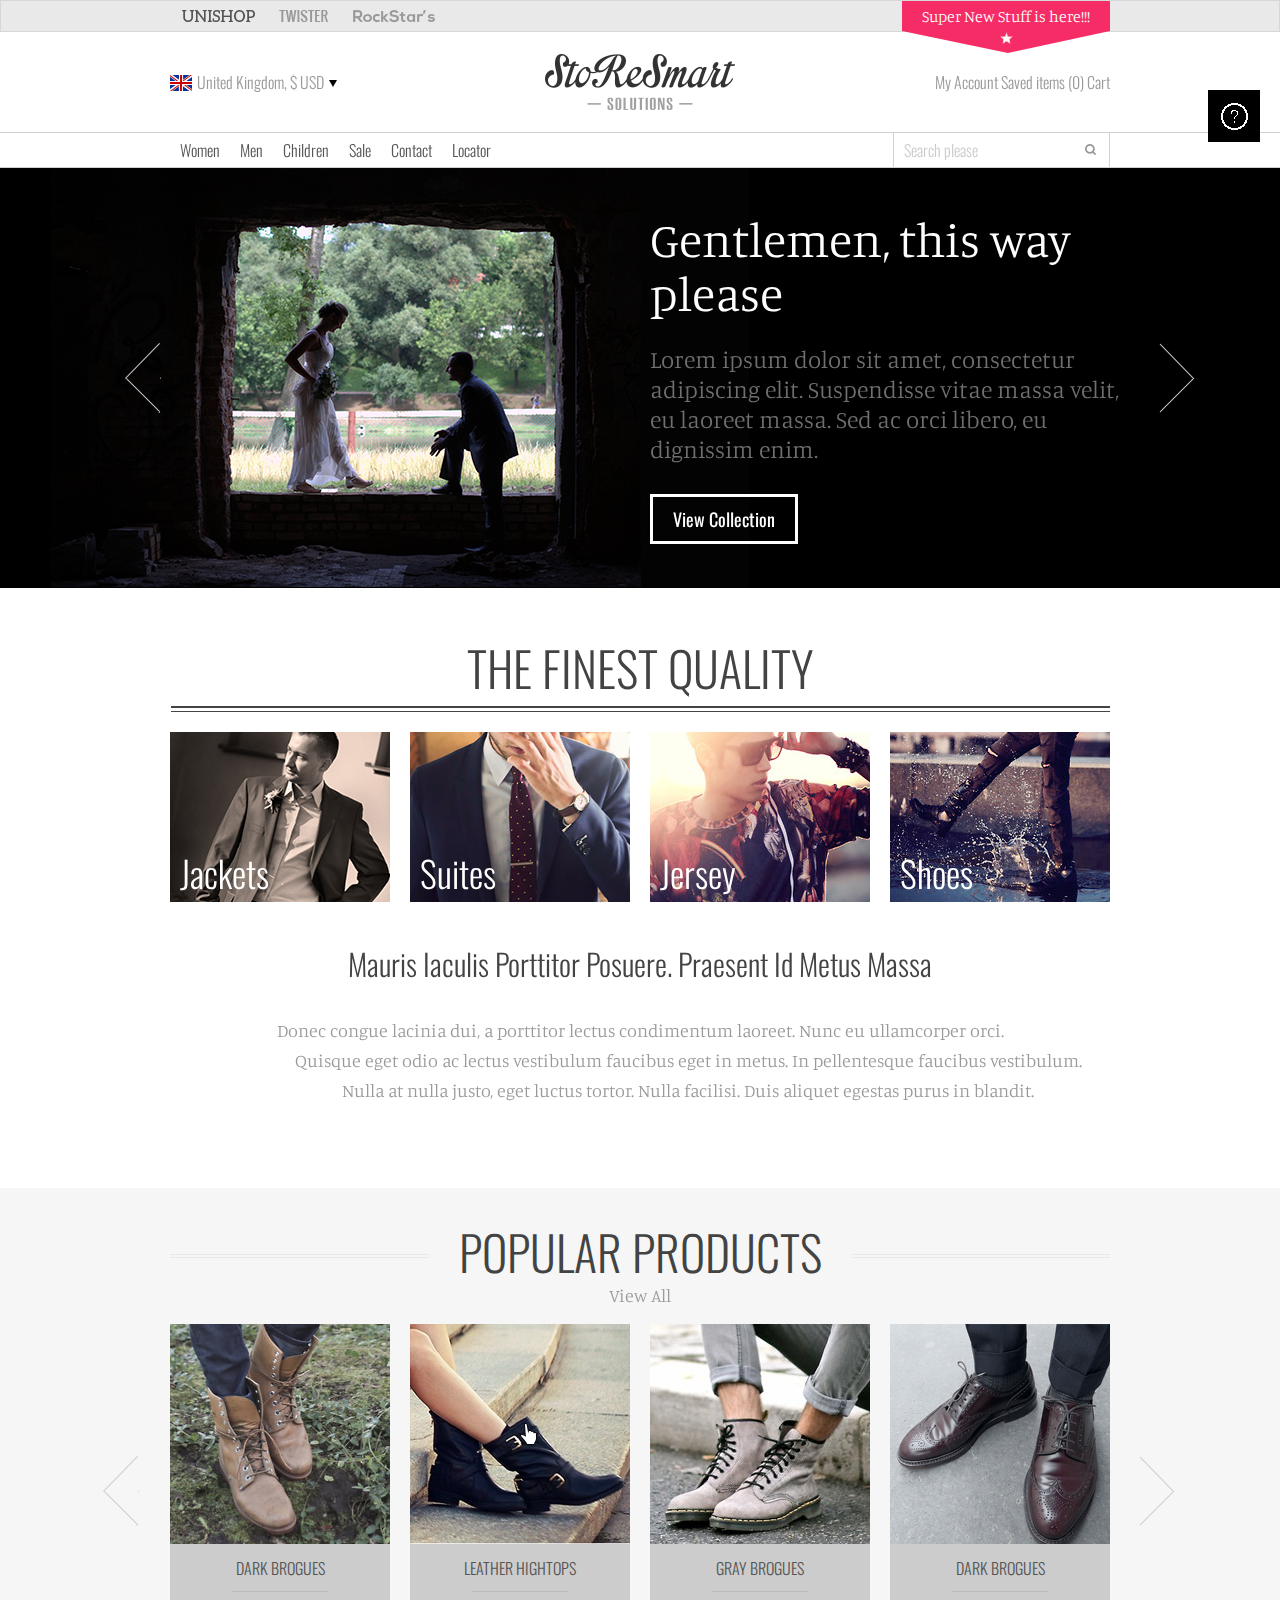
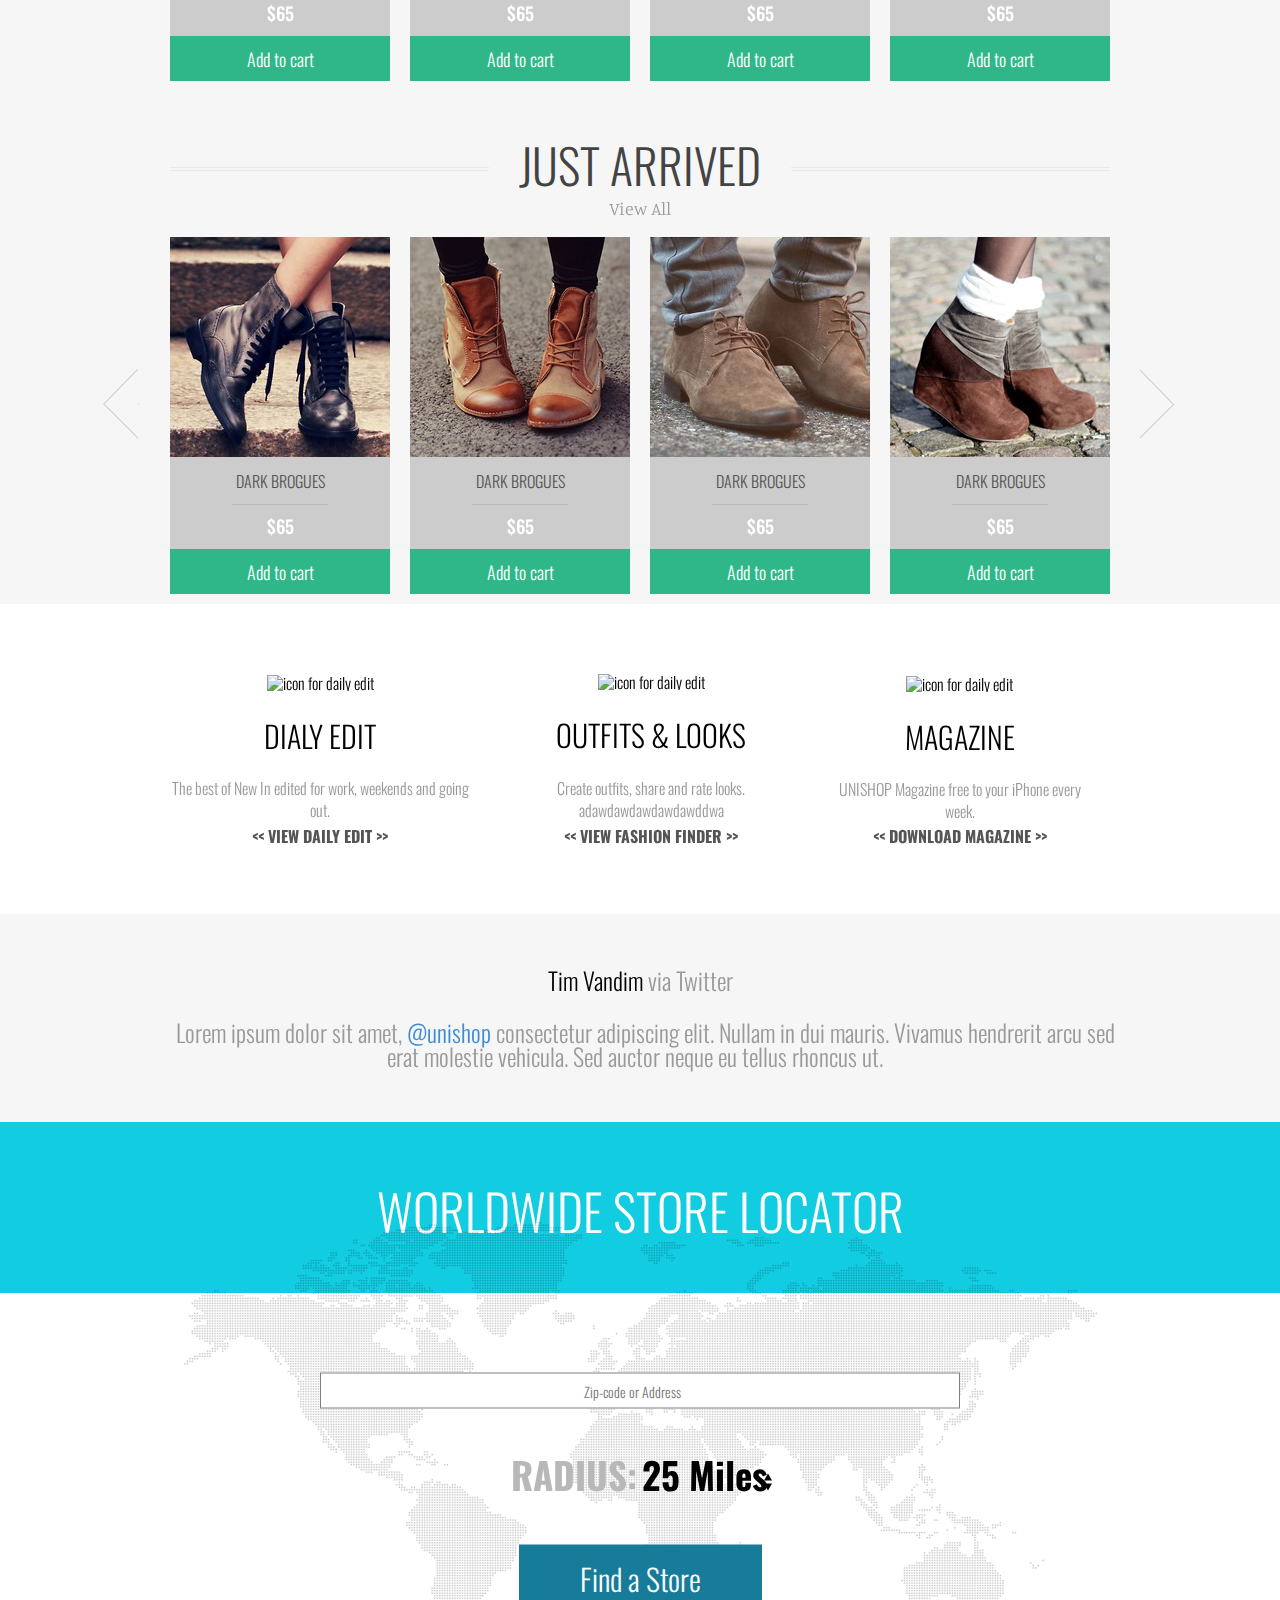
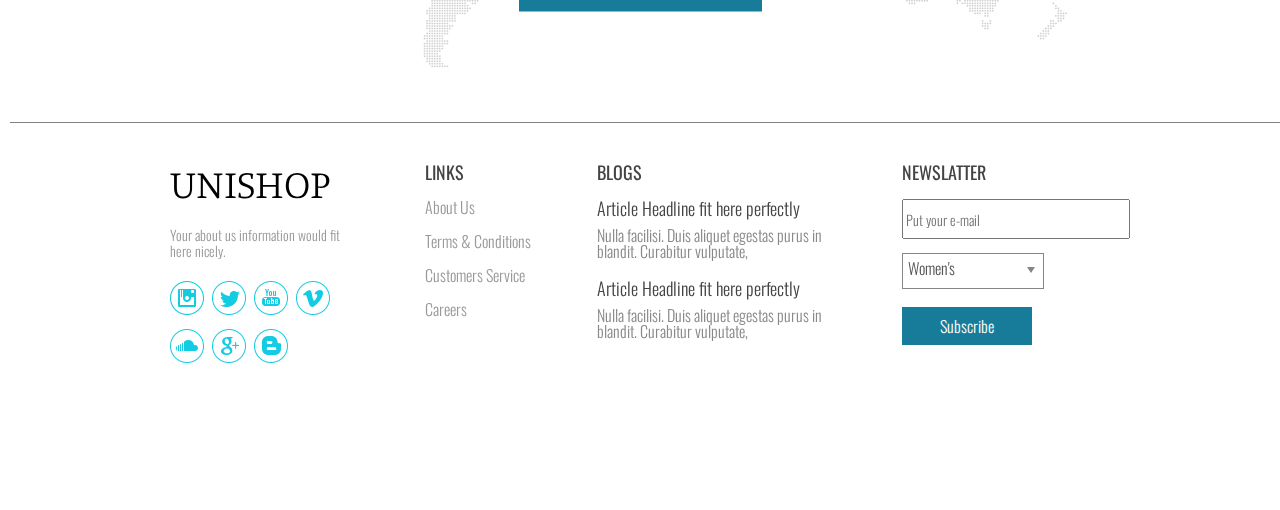
==== commit d54f2987: "site information section added" ====
--- a/e-commerce.html
+++ b/e-commerce.html
@@ -25,6 +25,7 @@
 	<link rel="stylesheet" type="text/css" href="css/assets/asset_categoryPictures.css">
 	<link rel="stylesheet" type="text/css" href="css/assets/asset_popularProduct.css">
 	<link rel="stylesheet" type="text/css" href="css/assets/asset_catalog.css">
+	<link rel="stylesheet" type="text/css" href="css/assets/asset_magazine.css">
 	<link rel="stylesheet" type="text/css" href="css/assets/asset_personalAssistant.css">
 	<link rel="stylesheet" type="text/css" href="css/assets/asset_siteFooter.css">
 	<link rel="stylesheet" type="text/css" href="css/assets/asset_geoLocation.css">
@@ -33,438 +34,468 @@
 	<link rel="stylesheet" type="text/css" href="content/slider.css">
 </head>
 <body>
-	<div>
-		<div class="asset_personalAssistant">
-			<div class="asset_personalAssistant-enter"><span>Personal Assistant</span></div>
-			<div class="asset_personalAssistant-popup">
-				<div class="asset-personalAssistant-close"></div>
-				<section class="personalAssistant">
-					<span class="liveChat">Personal Assistant - live chat</span>
-				</section>
-				<section class="personalAssistantWhite">
-					<h1 class="liveChatHeader">Welcome!</h1>
-					<span class="liveChatDescribe">Please note, UNISHOP Stylists are not able to assist with<br> Customer Care enquiries.</span>
-					<input class="reset_textInput nameInput" type="text" name="" placeholder="Name"/>
-					<input class="reset_textInput emailInput" type="text" name="" placeholder="Email Address"/>
-					<button>Start Chat</button>
-				</section>
-			</div>
-		</div>
-	</div>
-	<div class="asset_topLinks">
-		<div class="layout_centralColumn">
-			<ul class="asset_topLinks-brands">
-				<li><a href="javascript: void(0);"><img src="img/logo/uishop-logo.png" alt="unishop logo"></a></li>
-				<li><a href="javascript: void(0);"><img src="img/logo/twister-logo.png" alt="twister logo"></a></li>
-				<li><a href="javascript: void(0);"><img src="img/logo/rockstars-logo.png" alt="rockstars logo"></a></li>
-			</ul>
-			<a class="asset_topLinks-superNew imgAfter_star" href="javascript: void(0);">
-				Super New Stuff is here!!!
-				<span class="asset_topLinks-triangle img_redTriangle"></span>
-			</a>
-		</div>
-	</div>
-	<div class="asset_logoStrip">
-		<div class="layout_centralColumn">
-			<div class="asset_logoStrip-flex">
-				<div class="asset_logoStrip-child">
-					<div class="asset_locale">
-						<div class="asset_locale-selected imgBefore_flagUk">
-							<span class="asset_locale-selectedCountry">United Kingdom,</span>
-							<span class="asset_locale-selectedCorrency">$ USD</span>
+<div>
+	<div class="asset_personalAssistant">
+		<div class="asset_personalAssistant-enter"><span>Personal Assistant</span></div>
+		<div class="asset_personalAssistant-popup">
+			<div class="asset-personalAssistant-close"></div>
+			<section class="personalAssistant">
+				<span class="liveChat">Personal Assistant - live chat</span>
+			</section>
+			<section class="personalAssistantWhite">
+				<h1 class="liveChatHeader">Welcome!</h1>
+				<span class="liveChatDescribe">Please note, UNISHOP Stylists are not able to assist with<br> Customer Care enquiries.</span>
+				<input class="reset_textInput nameInput" type="text" name="" placeholder="Name"/>
+				<input class="reset_textInput emailInput" type="text" name="" placeholder="Email Address"/>
+				<button>Start Chat</button>
+			</section>
+		</div>
+	</div>
+</div>
+<div class="asset_topLinks">
+	<div class="layout_centralColumn">
+		<ul class="asset_topLinks-brands">
+			<li><a href="javascript: void(0);"><img src="img/logo/uishop-logo.png" alt="unishop logo"></a></li>
+			<li><a href="javascript: void(0);"><img src="img/logo/twister-logo.png" alt="twister logo"></a></li>
+			<li><a href="javascript: void(0);"><img src="img/logo/rockstars-logo.png" alt="rockstars logo"></a></li>
+		</ul>
+		<a class="asset_topLinks-superNew imgAfter_star" href="javascript: void(0);">
+			Super New Stuff is here!!!
+			<span class="asset_topLinks-triangle img_redTriangle"></span>
+		</a>
+	</div>
+</div>
+<div class="asset_logoStrip">
+	<div class="layout_centralColumn">
+		<div class="asset_logoStrip-flex">
+			<div class="asset_logoStrip-child">
+				<div class="asset_locale">
+					<div class="asset_locale-selected imgBefore_flagUk">
+						<span class="asset_locale-selectedCountry">United Kingdom,</span>
+						<span class="asset_locale-selectedCorrency">$ USD</span>
+					</div>
+					<div class="asset_locale-dropdown">
+						<span class="asset_locale-dropdownHoverTarget"></span>
+						<div class="asset_locale-dropdownTitle imgBefore_flagUk">United Kingdom</div>
+						<div class="asset_locale-dropdownContent">
+							<div class="asset_locale-dropdownRow">
+								<label class="asset_locale-dropdownLabel" for="asset-locale-dropdown-select-1">Change currency</label>
+							</div>
+							<div class="asset_locale-dropdownRow">
+								<select id="asset-locale-dropdown-select-1" class="asset_locale-currencyControl">
+									<option>Pound</option>
+									<option>$</option>
+									<option>Euro</option>
+									<option>$, Au</option>
+								</select>
+								<div class="asset_locale-dropdownSelectedCurrency">Pound</div>
+								<ul class="asset_locale-currencyList">
+									<li>Pound</li>
+									<li>$</li>
+									<li>Euro</li>
+									<li>$, Au</li>
+								</ul>
+
+							</div>
+							<div class="asset_locale-dropdownRow">
+								<div class="asset_locale-dropdownLabel">Other Country Sites</div>
+							</div>
+							<div class="asset_locale-dropdownRow">
+								<ul class="asset_locale-countryList">
+									<li class="imgBefore_flagUk imgAfter_arrowRight">United Kingdom</li>
+									<li class="imgBefore_flagUs imgAfter_arrowRight">United State</li>
+									<li class="imgBefore_flagIt imgAfter_arrowRight">Italy</li>
+									<li class="imgBefore_flagFr imgAfter_arrowRight">France</li>
+									<li class="imgBefore_flagAu imgAfter_arrowRight">Australia</li>
+								</ul>
+							</div>
 						</div>
-						<div class="asset_locale-dropdown">
-							<span class="asset_locale-dropdownHoverTarget"></span>
-							<div class="asset_locale-dropdownTitle imgBefore_flagUk">United Kingdom</div>
-							<div class="asset_locale-dropdownContent">
-								<div class="asset_locale-dropdownRow">
-									<label class="asset_locale-dropdownLabel" for="asset-locale-dropdown-select-1">Change currency</label>
-								</div>
-								<div class="asset_locale-dropdownRow">
-									<select id="asset-locale-dropdown-select-1" class="asset_locale-currencyControl">
-										<option>Pound</option>
-										<option>$</option>
-										<option>Euro</option>
-										<option>$, Au</option>
-									</select>
-									<div class="asset_locale-dropdownSelectedCurrency">Pound</div>
-									<ul class="asset_locale-currencyList">
-										<li>Pound</li>
-										<li>$</li>
-										<li>Euro</li>
-										<li>$, Au</li>
-									</ul>
-
-								</div>
-								<div class="asset_locale-dropdownRow">
-									<div class="asset_locale-dropdownLabel">Other Country Sites</div>
-								</div>
-								<div class="asset_locale-dropdownRow">
-									<ul class="asset_locale-countryList">
-										<li class="imgBefore_flagUk imgAfter_arrowRight">United Kingdom</li>
-										<li class="imgBefore_flagUs imgAfter_arrowRight">United State</li>
-										<li class="imgBefore_flagIt imgAfter_arrowRight">Italy</li>
-										<li class="imgBefore_flagFr imgAfter_arrowRight">France</li>
-										<li class="imgBefore_flagAu imgAfter_arrowRight">Australia</li>
-									</ul>
-								</div>
-							</div>
-						</div>	
 					</div>
 				</div>
-				<div class="asset_logoStrip-child">
-					<a class="asset_siteLogo" href="e-commerce.html"><img src="img/logo/storesmart-logo.png"></a>
-				</div>
-				<div class="asset_logoStrip-child">
-					<ul class="asset_personalLinks">
-						<li><a href="javascript: void(0);">My Account</a></li>
-						<li><a href="javascript: void(0);">Saved items (0)</a></li>
-						<li><a href="javascript: void(0);">Cart</a></li>
-					</ul>
-				</div>
-			</div>
-			
-		</div>
-	</div>
-	<div class="asset_navigationStrip">
-		<div class="layout_centralColumn util_clearfix">
-			<ul class="asset_navigation">
-				<li><a href="javascript: void(0);">Women</a></li><!--
+			</div>
+			<div class="asset_logoStrip-child">
+				<a class="asset_siteLogo" href="e-commerce.html"><img src="img/logo/storesmart-logo.png"></a>
+			</div>
+			<div class="asset_logoStrip-child">
+				<ul class="asset_personalLinks">
+					<li><a href="javascript: void(0);">My Account</a></li>
+					<li><a href="javascript: void(0);">Saved items (0)</a></li>
+					<li><a href="javascript: void(0);">Cart</a></li>
+				</ul>
+			</div>
+		</div>
+
+	</div>
+</div>
+<div class="asset_navigationStrip">
+	<div class="layout_centralColumn util_clearfix">
+		<ul class="asset_navigation">
+			<li><a href="javascript: void(0);">Women</a></li><!--
 				--><li><a href="javascript: void(0);">Men</a></li><!--
 				--><li><a href="javascript: void(0);">Children</a></li><!--
 				--><li><a href="javascript: void(0);">Sale</a></li><!--
 				--><li><a href="javascript: void(0);">Contact</a></li><!--
 				--><li><a href="javascript: void(0);">Locator</a></li>
-			</ul>
-			<div class="asset_search imgAfter_search">
-				<input class="reset_textInput" type="text" name="" placeholder="Search please"/>
-			</div>
-		</div>
-	</div>
-	<div class="asset_slider">
+		</ul>
+		<div class="asset_search imgAfter_search">
+			<input class="reset_textInput" type="text" name="" placeholder="Search please"/>
+		</div>
+	</div>
+</div>
+<div class="asset_slider">
+	<div class="layout_centralColumn util_relative">
+		<div class="asset_slider-controlsContainer">
+			<div class="img_arrowLeft"></div>
+			<div class="img_arrowRight"></div>
+		</div>
+	</div>
+	<ul class="asset_slider-slides">
+		<li class="asset_slider-slide" id="slide1">
+			<div class="layout_centralColumn util_clearfix">
+				<div class="asset_slider-picture">
+					<img src="content/slide1.jpg" alt="Wedding"/>
+				</div>
+				<section class="asset_slider-content">
+					<div class="asset_slider-contentSymbol">
+						<h1>Gentlemen, this way please</h1>
+						<div class="asset_slider-text">
+							<p>Lorem ipsum dolor sit amet, consectetur adipiscing elit. Suspendisse vitae massa velit, eu laoreet massa. Sed ac orci libero, eu dignissim enim.</p>
+						</div>
+						<div>
+							<button>View Collection</button>
+						</div>
+					</div>
+				</section>
+			</div>
+		</li><!--
+			--><li class="asset_slider-slide" id="slide2">
+		<div class="layout_centralColumn">
+			<div class="asset_slider-picture">
+				<img src="content/slide2.jpg" alt="Cat">
+			</div>
+			<section class="asset_slider-content">
+				<div class="asset_slider-contentSymbol">
+					<h1>Gentlemen, this way please</h1>
+					<div class="asset_slider-text">
+						<p>Lorem ipsum dolor sit amet, consectetur adipiscing elit. Suspendisse vitae massa velit, eu laoreet massa. Sed ac orci libero, eu dignissim enim.</p>
+					</div>
+					<div>
+						<button>View Collection</button>
+					</div>
+				</div>
+			</section>
+		</div>
+	</li>
+	</ul>
+	<div class="asset_slider-goBack"></div>
+	<div class="asset_slider-goForward"></div>
+</div>
+<div class="section_white">
+	<div class="layout_centralColumn">
+		<h1 class="typo_richHeader util_center imgAfter_richHeader">THE FINEST QUALITY</h1>
+		<ul class="asset_categoryPictures util_clearfix">
+			<li><a href="javascript: void(0);"><img src="img/content/jackets.jpg" alt="jackets"><span class="asset_categoryText">Jackets</span></a></li>
+			<li><a href="javascript: void(0);"><img src="img/content/suites.jpg" alt="suites"><span class="asset_categoryText">Suites</span></a></li>
+			<li><a href="javascript: void(0);"><img src="img/content/jerseys.jpg" alt="jerseys"><span class="asset_categoryText">Jersey</span></a></li>
+			<li><a href="javascript: void(0);"><img src="img/content/shoes.jpg" alt="shoes"><span class="asset_categoryText">Shoes</span></a></li>
+		</ul>
+		<h2 class="typo_header2">Mauris Iaculis Porttitor Posuere. Praesent Id Metus Massa</h2>
+		<p class="typo_paragraph1"><!--
+				-->Donec congue lacinia dui, a porttitor lectus condimentum laoreet. Nunc eu ullamcorper orci.
+			<!--			-->Quisque eget odio ac lectus vestibulum faucibus eget in metus. In pellentesque faucibus vestibulum.
+			<!--			-->Nulla at nulla justo, eget luctus tortor. Nulla facilisi. Duis aliquet egestas purus in blandit.<!--
+			--></p>
+	</div>
+</div>
+<div class="section_gray">
+	<div class="layout_centralColumn">
+		<h1 class="typo_richHeaderItem util_center imgAfter_richHeaderItem imgBefore_richHeaderItem background_gray">
+			<span>POPULAR PRODUCTS</span>
+		</h1>
+		<a class="typo_grayLink" href="javascript: void(0);">View All</a>
 		<div class="layout_centralColumn util_relative">
-			<div class="asset_slider-controlsContainer">
+			<div class="asset_section_gray-controlsContainer">
 				<div class="img_arrowLeft"></div>
 				<div class="img_arrowRight"></div>
 			</div>
 		</div>
-		<ul class="asset_slider-slides">
-			<li class="asset_slider-slide" id="slide1">
-				<div class="layout_centralColumn util_clearfix">
-					<div class="asset_slider-picture">
-						<img src="content/slide1.jpg" alt="Wedding"/>
-					</div>
-					<section class="asset_slider-content">
-						<div class="asset_slider-contentSymbol">
-							<h1>Gentlemen, this way please</h1>
-							<div class="asset_slider-text">
-								<p>Lorem ipsum dolor sit amet, consectetur adipiscing elit. Suspendisse vitae massa velit, eu laoreet massa. Sed ac orci libero, eu dignissim enim.</p>
-							</div>
-							<div>
-								<button>View Collection</button>
-							</div>
-						</div>
-					</section>
-				</div>
-			</li><!--
-			--><li class="asset_slider-slide" id="slide2">
-				<div class="layout_centralColumn">
-					<div class="asset_slider-picture">
-						<img src="content/slide2.jpg" alt="Cat">
-					</div>
-					<section class="asset_slider-content">
-						<div class="asset_slider-contentSymbol">
-							<h1>Gentlemen, this way please</h1>
-							<div class="asset_slider-text">
-								<p>Lorem ipsum dolor sit amet, consectetur adipiscing elit. Suspendisse vitae massa velit, eu laoreet massa. Sed ac orci libero, eu dignissim enim.</p>
-							</div>
-							<div>
-								<button>View Collection</button>
-							</div>
-						</div>
-					</section>
-				</div>
+		<ul class="asset_catalog-items util_clearfix">
+			<li class="asset_catalog-item">
+				<a href="javascript: void(0);">
+					<img src="img/content/shoes1.jpg" alt="boots">
+					<span class="itemDescription">Vestibulum ante ipsum primis in faucibus orci luctus et ultrices posuere cubilia Curae Proin vel ante a orci tempus eleifend ut et magna. Lorem ipsum dolor.
+						</span>
+					<div class="asset_catalog-text">
+						<span class="asset_catalog-textDescribe">DARK BROGUES</span>
+						<span class="asset_catalog-price">
+							$65
+						</span>
+					</div>
+				</a>
+				<button class="curtButton">Add to cart</button>
+			</li>
+			<li class="asset_catalog-item">
+				<a href="javascript: void(0);">
+					<img src="img/content/shoes2.jpg" alt="boots">
+					<span class="itemDescription">Vestibulum ante ipsum primis in faucibus orci luctus et ultrices posuere cubilia Curae Proin vel ante a orci tempus eleifend ut et magna. Lorem ipsum dolor.
+						</span>
+					<div class="asset_catalog-text">
+						<span class="asset_catalog-textDescribe">LEATHER HIGHTOPS</span>
+						<span class="asset_catalog-price">
+							$65
+						</span>
+					</div>
+				</a>
+				<button class="curtButton">Add to cart</button>
+			</li>
+			<li class="asset_catalog-item asset_catalog-item--sale">
+				<a href="javascript: void(0);">
+					<img src="img/content/shoes3.jpg" alt="boots">
+					<span class="itemDescription">Vestibulum ante ipsum primis in faucibus orci luctus et ultrices posuere cubilia Curae Proin vel ante a orci tempus eleifend ut et magna. Lorem ipsum dolor.
+						</span>
+					<div class="asset_catalog-text">
+						<span class="asset_catalog-textDescribe">GRAY BROGUES</span>
+						<span class="asset_catalog-price">
+							$65
+						</span>
+					</div>
+				</a>
+				<button class="curtButton">Add to cart</button>
+			</li>
+			<li class="asset_catalog-item asset_catalog-item--new">
+				<a href="javascript: void(0);">
+					<img src="img/content/shoes4.jpg" alt="boots">
+					<span class="itemDescription">Vestibulum ante ipsum primis in faucibus orci luctus et ultrices posuere cubilia Curae Proin vel ante a orci tempus eleifend ut et magna. Lorem ipsum dolor.
+						</span>
+					<div class="asset_catalog-text">
+						<span class="asset_catalog-textDescribe">DARK BROGUES</span>
+						<span class="asset_catalog-price">
+							$65
+						</span>
+					</div>
+				</a>
+				<button class="curtButton">Add to cart</button>
 			</li>
 		</ul>
-		<div class="asset_slider-goBack"></div>
-		<div class="asset_slider-goForward"></div>
-	</div>
-	<div class="section_white">
-		<div class="layout_centralColumn">
-			<h1 class="typo_richHeader util_center imgAfter_richHeader">THE FINEST QUALITY</h1>
-			<ul class="asset_categoryPictures util_clearfix">
-				<li><a href="javascript: void(0);"><img src="img/content/jackets.jpg" alt="jackets"><span class="asset_categoryText">Jackets</span></a></li>
-				<li><a href="javascript: void(0);"><img src="img/content/suites.jpg" alt="suites"><span class="asset_categoryText">Suites</span></a></li>
-				<li><a href="javascript: void(0);"><img src="img/content/jerseys.jpg" alt="jerseys"><span class="asset_categoryText">Jersey</span></a></li>
-				<li><a href="javascript: void(0);"><img src="img/content/shoes.jpg" alt="shoes"><span class="asset_categoryText">Shoes</span></a></li>
-			</ul>
-			<h2 class="typo_header2">Mauris Iaculis Porttitor Posuere. Praesent Id Metus Massa</h2>
-			<p class="typo_paragraph1"><!--
-				-->Donec congue lacinia dui, a porttitor lectus condimentum laoreet. Nunc eu ullamcorper orci.
-				<!--			-->Quisque eget odio ac lectus vestibulum faucibus eget in metus. In pellentesque faucibus vestibulum.
-				<!--			-->Nulla at nulla justo, eget luctus tortor. Nulla facilisi. Duis aliquet egestas purus in blandit.<!--
-			--></p>
-		</div>
-	</div>
-	<div class="section_gray">
-		<div class="layout_centralColumn">
-			<h1 class="typo_richHeaderItem util_center imgAfter_richHeaderItem imgBefore_richHeaderItem background_gray">
-				<span>POPULAR PRODUCTS</span>
-			</h1>
-			<a class="typo_grayLink" href="javascript: void(0);">View All</a>
-			<div class="layout_centralColumn util_relative">
-				<div class="asset_section_gray-controlsContainer">
-					<div class="img_arrowLeft"></div>
-					<div class="img_arrowRight"></div>
-				</div>
-			</div>
-			<ul class="asset_catalog-items util_clearfix">
-				<li class="asset_catalog-item">
-					<a href="javascript: void(0);">
-						<img src="img/content/shoes1.jpg" alt="boots">
-						<span class="itemDescription">Vestibulum ante ipsum primis in faucibus orci luctus et ultrices posuere cubilia Curae Proin vel ante a orci tempus eleifend ut et magna. Lorem ipsum dolor.
-						</span>
-						<div class="asset_catalog-text">
+		<h1 class="typo_richHeaderItem1 util_center imgBefore_richHeaderItem">
+			<span>JUST ARRIVED</span>
+		</h1>
+		<a class="typo_grayLink" href="javascript: void(0);">View All</a>
+		<div class="layout_centralColumn util_relative">
+			<div class="asset_section_gray-controlsContainer">
+				<div class="img_arrowLeft"></div>
+				<div class="img_arrowRight"></div>
+			</div>
+		</div>
+
+		<ul class="asset_catalog-items util_clearfix">
+			<li>
+				<a href="javascript: void(0);">
+					<img src="img/content/shoes5.jpg" alt="boots">
+					<span class="itemDescription">Vestibulum ante ipsum primis in faucibus orci luctus et ultrices posuere cubilia Curae Proin vel ante a orci tempus eleifend ut et magna. Lorem ipsum dolor.
+						</span>
+					<div class="asset_catalog-text">
 						<span class="asset_catalog-textDescribe">DARK BROGUES</span>
 						<span class="asset_catalog-price">
 							$65
 						</span>
 					</div>
-					</a>
-					<button class="curtButton">Add to cart</button>
-				</li>
-				<li class="asset_catalog-item">
-					<a href="javascript: void(0);">
-						<img src="img/content/shoes2.jpg" alt="boots">
-						<span class="itemDescription">Vestibulum ante ipsum primis in faucibus orci luctus et ultrices posuere cubilia Curae Proin vel ante a orci tempus eleifend ut et magna. Lorem ipsum dolor.
-						</span>
-						<div class="asset_catalog-text">
-						<span class="asset_catalog-textDescribe">LEATHER HIGHTOPS</span>
-						<span class="asset_catalog-price">
-							$65
-						</span>
-					</div>
-					</a>
-					<button class="curtButton">Add to cart</button>
-				</li>
-				<li class="asset_catalog-item asset_catalog-item--sale">
-						<a href="javascript: void(0);">
-						<img src="img/content/shoes3.jpg" alt="boots">
-						<span class="itemDescription">Vestibulum ante ipsum primis in faucibus orci luctus et ultrices posuere cubilia Curae Proin vel ante a orci tempus eleifend ut et magna. Lorem ipsum dolor.
-						</span>
-						<div class="asset_catalog-text">
-						<span class="asset_catalog-textDescribe">GRAY BROGUES</span>
-						<span class="asset_catalog-price">
-							$65
-						</span>
-					</div>
-					</a>
-					<button class="curtButton">Add to cart</button>
-				</li>
-				<li class="asset_catalog-item asset_catalog-item--new">
-						<a href="javascript: void(0);">
-						<img src="img/content/shoes4.jpg" alt="boots">
-						<span class="itemDescription">Vestibulum ante ipsum primis in faucibus orci luctus et ultrices posuere cubilia Curae Proin vel ante a orci tempus eleifend ut et magna. Lorem ipsum dolor.
-						</span>
-						<div class="asset_catalog-text">
+				</a>
+				<button class="curtButton">Add to cart</button>
+			</li>
+			<li>
+				<a href="javascript: void(0);">
+					<img src="img/content/shoes6.jpg" alt="boots">
+					<span class="itemDescription">Vestibulum ante ipsum primis in faucibus orci luctus et ultrices posuere cubilia Curae Proin vel ante a orci tempus eleifend ut et magna. Lorem ipsum dolor.
+						</span>
+					<div class="asset_catalog-text">
 						<span class="asset_catalog-textDescribe">DARK BROGUES</span>
 						<span class="asset_catalog-price">
 							$65
 						</span>
 					</div>
-					</a>
-					<button class="curtButton">Add to cart</button>
-				</li>
-			</ul>
-			<h1 class="typo_richHeaderItem1 util_center imgBefore_richHeaderItem">
-				<span>JUST ARRIVED</span>
-			</h1>
-			<a class="typo_grayLink" href="javascript: void(0);">View All</a>
-			<div class="layout_centralColumn util_relative">
-				<div class="asset_section_gray-controlsContainer">
-					<div class="img_arrowLeft"></div>
-					<div class="img_arrowRight"></div>
-				</div>
-			</div>
-
-			<ul class="asset_catalog-items util_clearfix">
-				<li>
-					<a href="javascript: void(0);">
-						<img src="img/content/shoes5.jpg" alt="boots">
-						<span class="itemDescription">Vestibulum ante ipsum primis in faucibus orci luctus et ultrices posuere cubilia Curae Proin vel ante a orci tempus eleifend ut et magna. Lorem ipsum dolor.
-						</span>
-						<div class="asset_catalog-text">
-							<span class="asset_catalog-textDescribe">DARK BROGUES</span>
-							<span class="asset_catalog-price">
-							$65
-						</span>
-						</div>
-					</a>
-					<button class="curtButton">Add to cart</button>
-				</li>
-				<li>
-					<a href="javascript: void(0);">
-						<img src="img/content/shoes6.jpg" alt="boots">
-						<span class="itemDescription">Vestibulum ante ipsum primis in faucibus orci luctus et ultrices posuere cubilia Curae Proin vel ante a orci tempus eleifend ut et magna. Lorem ipsum dolor.
-						</span>
-						<div class="asset_catalog-text">
-							<span class="asset_catalog-textDescribe">DARK BROGUES</span>
-							<span class="asset_catalog-price">
-							$65
-						</span>
-						</div>
-					</a>
-					<button class="curtButton">Add to cart</button>
-				</li>
-				<li>
-					<a href="javascript: void(0);">
-						<img src="img/content/shoes7.jpg" alt="boots">
-						<span class="itemDescription">Vestibulum ante ipsum primis in faucibus orci luctus et ultrices posuere cubilia Curae Proin vel ante a orci tempus eleifend ut et magna. Lorem ipsum dolor.
-						</span>
-						<div class="asset_catalog-text">
-							<span class="asset_catalog-textDescribe">DARK BROGUES</span>
-							<span class="asset_catalog-price">
-							$65
-						</span>
-						</div>
-					</a>
-					<button class="curtButton">Add to cart</button>
-				</li>
-				<li>
-					<a href="javascript: void(0);">
-						<img src="img/content/shoes8.jpg" alt="boots">
-						<span class="itemDescription">Vestibulum ante ipsum primis in faucibus orci luctus et ultrices posuere cubilia Curae Proin vel ante a orci tempus eleifend ut et magna. Lorem ipsum dolor.
-						</span>
-						<div class="asset_catalog-text">
-							<span class="asset_catalog-textDescribe">DARK BROGUES</span>
-							<span class="asset_catalog-price">
-							$65
-						</span>
-						</div>
-					</a>
-					<button class="curtButton">Add to cart</button>
-				</li>
-			</ul>
-		</div>
-	</div>
-	<div class="asset_geoLocationText">
-		<div class="layout_centralColumn util_clearfix">
-			<h1><b>Tim Vandim</b> via Twitter</h1>
-			<span>
+				</a>
+				<button class="curtButton">Add to cart</button>
+			</li>
+			<li>
+				<a href="javascript: void(0);">
+					<img src="img/content/shoes7.jpg" alt="boots">
+					<span class="itemDescription">Vestibulum ante ipsum primis in faucibus orci luctus et ultrices posuere cubilia Curae Proin vel ante a orci tempus eleifend ut et magna. Lorem ipsum dolor.
+						</span>
+					<div class="asset_catalog-text">
+						<span class="asset_catalog-textDescribe">DARK BROGUES</span>
+						<span class="asset_catalog-price">
+							$65
+						</span>
+					</div>
+				</a>
+				<button class="curtButton">Add to cart</button>
+			</li>
+			<li>
+				<a href="javascript: void(0);">
+					<img src="img/content/shoes8.jpg" alt="boots">
+					<span class="itemDescription">Vestibulum ante ipsum primis in faucibus orci luctus et ultrices posuere cubilia Curae Proin vel ante a orci tempus eleifend ut et magna. Lorem ipsum dolor.
+						</span>
+					<div class="asset_catalog-text">
+						<span class="asset_catalog-textDescribe">DARK BROGUES</span>
+						<span class="asset_catalog-price">
+							$65
+						</span>
+					</div>
+				</a>
+				<button class="curtButton">Add to cart</button>
+			</li>
+		</ul>
+	</div>
+</div>
+<div class="asset_magazine">
+	<div class="layout_centralColumn util_clearfix">
+		<ul class="asset_magazineSet">
+			<li>
+				<i><img src="/Users/hannavysotskaya/html/projects/romn-teaching/e-commerce/vcs/ecm/img/content/daily.png" alt="icon for daily edit"></i>
+				<h3>DIALY EDIT</h3>
+				<p>
+					The best of New In edited for work, weekends and going out.
+				</p>
+				<a class="asset_magazineLink" href="#"><< VIEW DAILY EDIT >></a>
+			</li>
+			<li>
+				<img src="/Users/hannavysotskaya/html/projects/romn-teaching/e-commerce/vcs/ecm/img/content/OUTFITS.png" alt="icon for daily edit">
+				<h3>OUTFITS & LOOKS</h3>
+				<p>
+					Create outfits, share and rate looks. adawdawdawdawdawddwa
+				</p>
+				<a class="asset_magazineLink" href="#"><< VIEW FASHION FINDER >></a>
+			</li>
+			<li>
+				<img src="/Users/hannavysotskaya/html/projects/romn-teaching/e-commerce/vcs/ecm/img/content/MAGAZINE.png" alt="icon for daily edit">
+				<h3>MAGAZINE</h3>
+				<p>
+					UNISHOP Magazine free to your iPhone every week.
+				</p>
+				<a class="asset_magazineLink" href="#"><< DOWNLOAD MAGAZINE >></a>
+			</li>
+		</ul>
+	</div>
+</div>
+<div class="asset_geoLocationText">
+	<div class="layout_centralColumn util_clearfix">
+		<h1><b>Tim Vandim</b> via Twitter</h1>
+		<span>
 				Lorem ipsum dolor sit amet, <a target="_blank" href="https://www.instagram.com/vysotskaya.anya/">@unishop</a> consectetur adipiscing elit. Nullam in dui mauris. Vivamus hendrerit arcu sed erat molestie vehicula. Sed auctor neque eu tellus rhoncus ut.
 			</span>
-		</div>
-	</div>
-	<div class="asset_geoLocation">
-		<div class="asset_geoLocationGeneralHeader">
-			<div class="layout_centralColumn">
-				<h1 class="asset_geoLocationGeneralHeaderText">WORLDWIDE STORE LOCATOR</h1>
-			</div>
-		</div>
-		<div class="asset_geoLocationMap">
-			<img src="img/content/map.png">
-			<!--<div class="asset_geoLocationMap-add" id="map">-->
-			<!--</div>-->
-			<div class="asset_geoLocationFinder">
+	</div>
+</div>
+<div class="asset_geoLocation">
+	<div class="asset_geoLocationGeneralHeader">
+		<div class="layout_centralColumn">
+			<h1 class="asset_geoLocationGeneralHeaderText">WORLDWIDE STORE LOCATOR</h1>
+		</div>
+	</div>
+	<div class="asset_geoLocationMap">
+		<img src="img/content/map.png">
+		<!--<div class="asset_geoLocationMap-add" id="map">-->
+		<!--</div>-->
+		<div class="asset_geoLocationFinder">
+			<div>
+				<input id="the_wrong_way" class="zipcode reset_textInput" type="number" value="" placeholder="Zip-code or Address">
+			</div>
+			<div class="asset_geoLocationFinderSet">
+				<span>RADIUS:</span>
+				<div class="selectedDistanetion">
+					<span>25 Miles</span>
+					<div class="asset_geoLocationFinderSetArrow"></div>
+					<div class="asset_geoLocationFinderSetArrowUp"></div>
+					<div class="distanetionDropdown">
+						<ul class="variableDistance">
+							<li>5 Miles</li>
+							<li>10 Miles</li>
+							<li>15 Miles</li>
+							<li>30 Miles</li>
+							<li>40 Miles</li>
+							<li>50 Miles</li>
+						</ul>
+					</div>
+				</div>
+			</div>
+
+			<button>Find a Store</button>
+		</div>
+	</div>
+</div>
+<footer class="asset_siteFooter">
+	<div class="layout_centralColumn">
+		<div class="asset_siteFooterFlex">
+			<section class="assetFooter_socialMedia">
+				<h2>UNISHOP</h2>
+				<span>Your about us information would fit here nicely.</span>
+				<ul class="socialLinks">
+					<li><a href="https://www.instagram.com/vysotskaya.anya/"><img src="img/instagram.jpg"></a></li>
+					<li><a href="https://www.instagram.com/vysotskaya.anya/"><img src="img/twitter.jpg"></a></li>
+					<li><a href="https://www.instagram.com/vysotskaya.anya/"><img src="img/youtube.jpg"></a></li>
+					<li><a href="https://www.instagram.com/vysotskaya.anya/"><img src="img/viemo.jpg"></a></li>
+					<li><a href="https://www.instagram.com/vysotskaya.anya/"><img src="img/SoundCloud.jpg"></a></li>
+					<li><a href="https://www.instagram.com/vysotskaya.anya/"><img src="img/google.jpg"></a></li>
+					<li><a href="https://www.instagram.com/vysotskaya.anya/"><img src="img/bloger.jpg"></a></li>
+				</ul>
+			</section>
+			<section class="assetFooter_links">
+				<h2>LINKS</h2>
+				<ul>
+					<li><a href="javascript: void(0);">About Us</a></li>
+					<li><a href="javascript: void(0);">Terms & Conditions</a></li>
+					<li><a href="javascript: void(0);">Customers Service</a></li>
+					<li><a href="javascript: void(0);">Careers</a></li>
+				</ul>
+			</section>
+			<section class="assetFooter_blog">
+				<h2>BLOGS</h2>
+				<ul>
+					<li>
+						<a href="javascript: void(0);">
+							<span>Article Headline fit here perfectly</span>
+							<p>
+								Nulla facilisi. Duis aliquet egestas purus in blandit. Curabitur vulputate,
+							</p>
+						</a>
+					</li>
+					<li>
+						<a href="javascript: void(0);">
+							<span>Article Headline fit here perfectly</span>
+							<p>
+								Nulla facilisi. Duis aliquet egestas purus in blandit. Curabitur vulputate,
+							</p>
+						</a>
+					</li>
+				</ul>
+			</section>
+			<section class="assetFooter_newsletter">
+				<h2>NEWSLATTER</h2>
+				<input class="footerMailemailInput" type="email" size="32" minlength="3" maxlength="64" placeholder="Put your e-mail">
 				<div>
-					<input id="the_wrong_way" class="zipcode reset_textInput" type="number" value="" placeholder="Zip-code or Address">
-				</div>
-				<div class="asset_geoLocationFinderSet">
-					<span>RADIUS:</span>
-					<div class="selectedDistanetion">
-						<span>25 Miles</span>
-						<div class="asset_geoLocationFinderSetArrow"></div>
-						<div class="asset_geoLocationFinderSetArrowUp"></div>
-						<div class="distanetionDropdown">
-							<ul class="variableDistance">
-								<li>5 Miles</li>
-								<li>10 Miles</li>
-								<li>15 Miles</li>
-								<li>30 Miles</li>
-								<li>40 Miles</li>
-								<li>50 Miles</li>
+					<div class="asset_locale-dropdownSelectedGender">
+						<span>Women's</span>
+						<div class="asset_locale-dropdownGender">
+							<ul class="asset_locale-genderList">
+								<li class="imgAfter_arrowRight">Women's</li>
+								<li class="imgAfter_arrowRight">Man's</li>
+								<li class="imgAfter_arrowRight">Kids</li>
 							</ul>
 						</div>
 					</div>
 				</div>
-
-				<button>Find a Store</button>
-			</div>
-		</div>
-	</div>
-	<footer class="asset_siteFooter">
-		<div class="layout_centralColumn">
-			<div class="asset_siteFooterFlex">
-				<section class="assetFooter_socialMedia">
-					<h2>UNISHOP</h2>
-					<span>Your about us information would fit here nicely.</span>
-					<ul class="socialLinks">
-						<li><a href="https://www.instagram.com/vysotskaya.anya/"><img src="img/instagram.jpg"></a></li>
-						<li><a href="https://www.instagram.com/vysotskaya.anya/"><img src="img/twitter.jpg"></a></li>
-						<li><a href="https://www.instagram.com/vysotskaya.anya/"><img src="img/youtube.jpg"></a></li>
-						<li><a href="https://www.instagram.com/vysotskaya.anya/"><img src="img/viemo.jpg"></a></li>
-						<li><a href="https://www.instagram.com/vysotskaya.anya/"><img src="img/SoundCloud.jpg"></a></li>
-						<li><a href="https://www.instagram.com/vysotskaya.anya/"><img src="img/google.jpg"></a></li>
-						<li><a href="https://www.instagram.com/vysotskaya.anya/"><img src="img/bloger.jpg"></a></li>
-					</ul>
-				</section>
-				<section class="assetFooter_links">
-					<h2>LINKS</h2>
-					<ul>
-						<li><a href="javascript: void(0);">About Us</a></li>
-						<li><a href="javascript: void(0);">Terms & Conditions</a></li>
-						<li><a href="javascript: void(0);">Customers Service</a></li>
-						<li><a href="javascript: void(0);">Careers</a></li>
-					</ul>
-				</section>
-				<section class="assetFooter_blog">
-					<h2>BLOGS</h2>
-					<ul>
-						<li>
-							<a href="javascript: void(0);">
-								<span>Article Headline fit here perfectly</span>
-								<p>
-									Nulla facilisi. Duis aliquet egestas purus in blandit. Curabitur vulputate,
-								</p>
-							</a>
-						</li>
-						<li>
-							<a href="javascript: void(0);">
-								<span>Article Headline fit here perfectly</span>
-								<p>
-									Nulla facilisi. Duis aliquet egestas purus in blandit. Curabitur vulputate,
-								</p>
-							</a>
-						</li>
-					</ul>
-				</section>
-				<section class="assetFooter_newsletter">
-					<h2>NEWSLATTER</h2>
-					<input class="footerMailemailInput" type="email" size="32" minlength="3" maxlength="64" placeholder="Put your e-mail">
-					<div>
-						<div class="asset_locale-dropdownSelectedGender">
-							<span>Women's</span>
-							<div class="asset_locale-dropdownGender">
-								<ul class="asset_locale-genderList">
-									<li class="imgAfter_arrowRight">Women's</li>
-									<li class="imgAfter_arrowRight">Man's</li>
-									<li class="imgAfter_arrowRight">Kids</li>
-								</ul>
-							</div>
-						</div>
-					</div>
-					<button>Subscribe</button>
-				</section>
-
-			</div>
-		</div>
-	</footer>
-
-	<script src="http://code.jquery.com/jquery-3.2.1.min.js"></script>
-	<script src="js/asset_personalAssistant.js"></script>
-	<!--<script src="js/asset_geoLocationMap-add.js"></script>-->
-	<!--<script async defer src="http://maps.googleapis.com/maps/api/js?key=AIzaSyBMwKkoTFNeZF8ChIOBqBN1sGnrMFJMgmQ&callback=initMap"></script>-->
-	<script src="js/asset_slider.js"></script>
+				<button>Subscribe</button>
+			</section>
+
+		</div>
+	</div>
+</footer>
+
+<script src="http://code.jquery.com/jquery-3.2.1.min.js"></script>
+<script src="js/asset_personalAssistant.js"></script>
+<!--<script src="js/asset_geoLocationMap-add.js"></script>-->
+<!--<script async defer src="http://maps.googleapis.com/maps/api/js?key=AIzaSyBMwKkoTFNeZF8ChIOBqBN1sGnrMFJMgmQ&callback=initMap"></script>-->
+<script src="js/asset_slider.js"></script>
 
 </body>
 </html>--- a/css/assets/asset_magazine.css
+++ b/css/assets/asset_magazine.css
@@ -0,0 +1,25 @@
+.asset_magazine {
+    margin-top: 70px;
+    margin-bottom: 70px;
+}
+.asset_magazineSet li {
+    display: inline-block;
+    text-align: center;
+
+}
+.asset_magazineSet h3 {
+    font-size: 30px;
+    margin-top: 30px;
+    margin-bottom: 20px;
+}
+.asset_magazineSet p {
+    font-size: 16px;
+    color: #999999;
+    padding: 2%;
+    line-height: 140%;
+}
+.asset_magazineLink {
+    color: #555555;
+    font-weight: bold;
+    display: inline-block;
+}